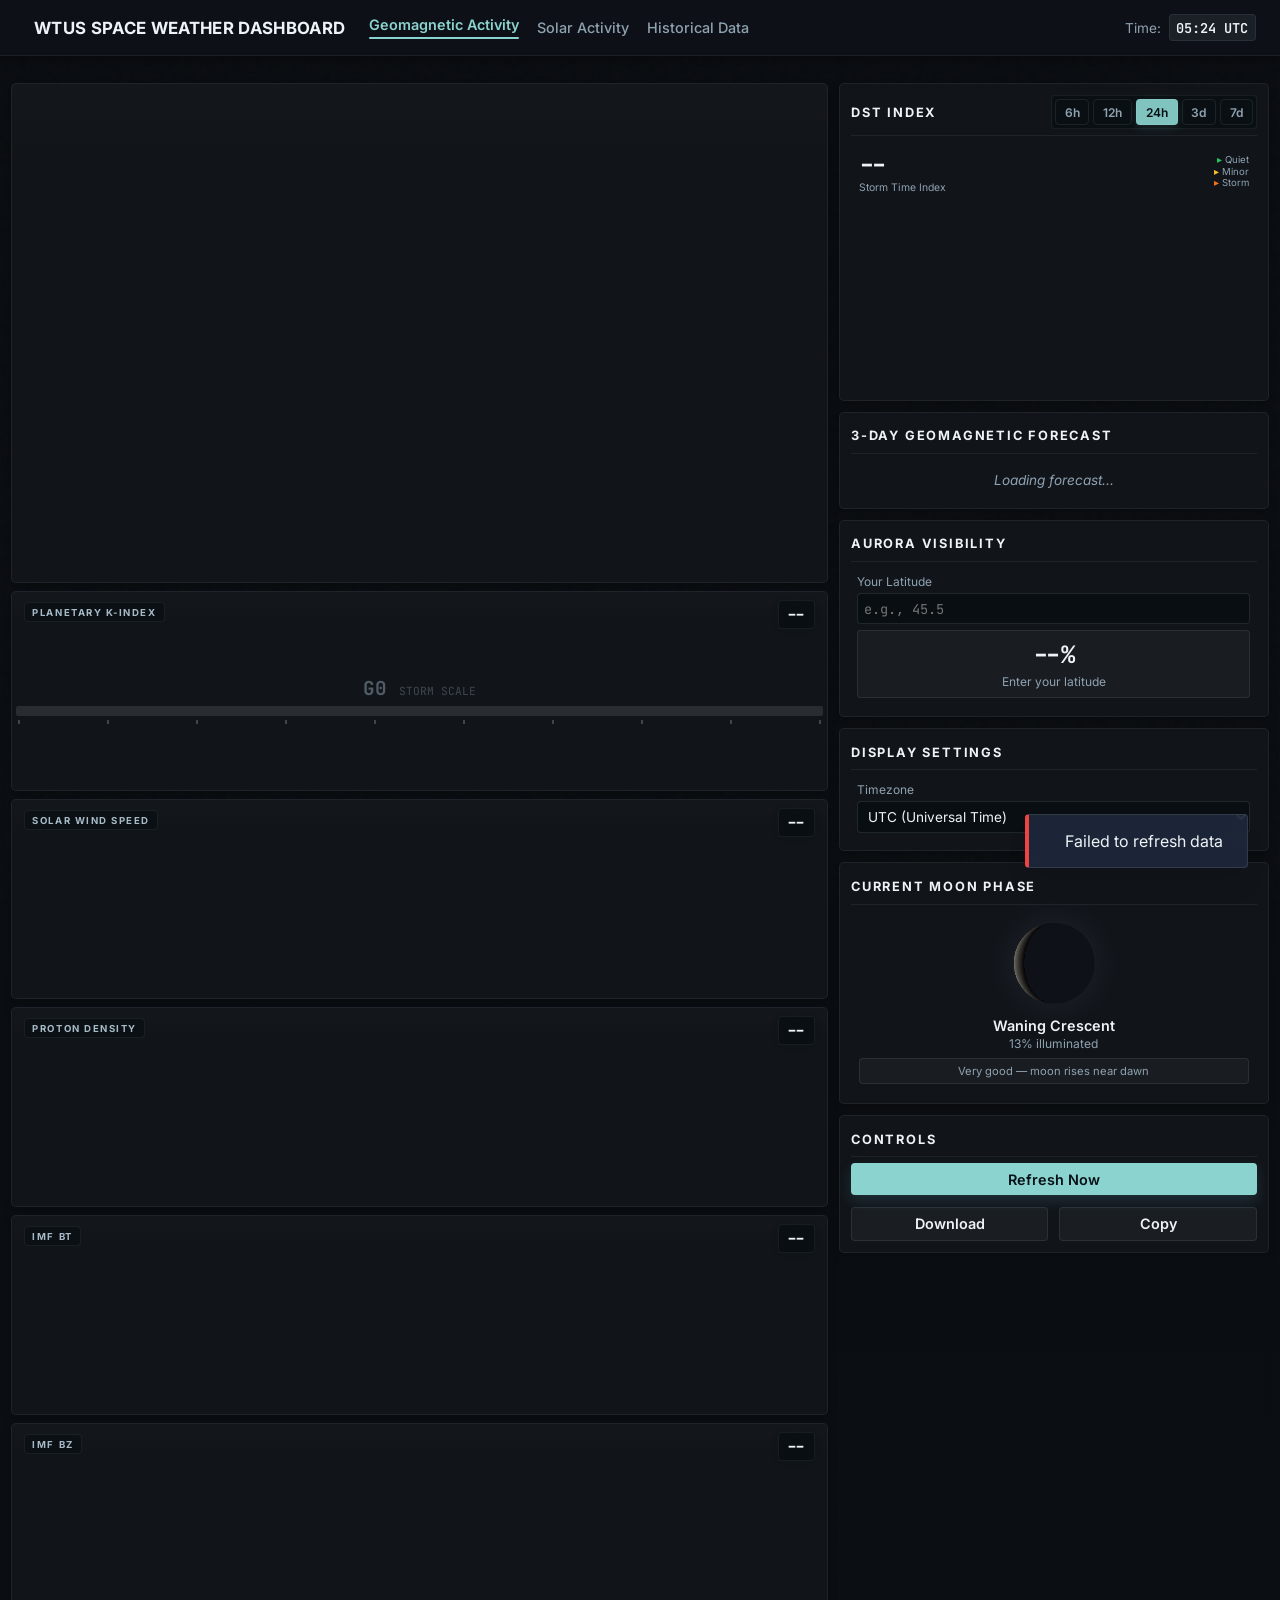
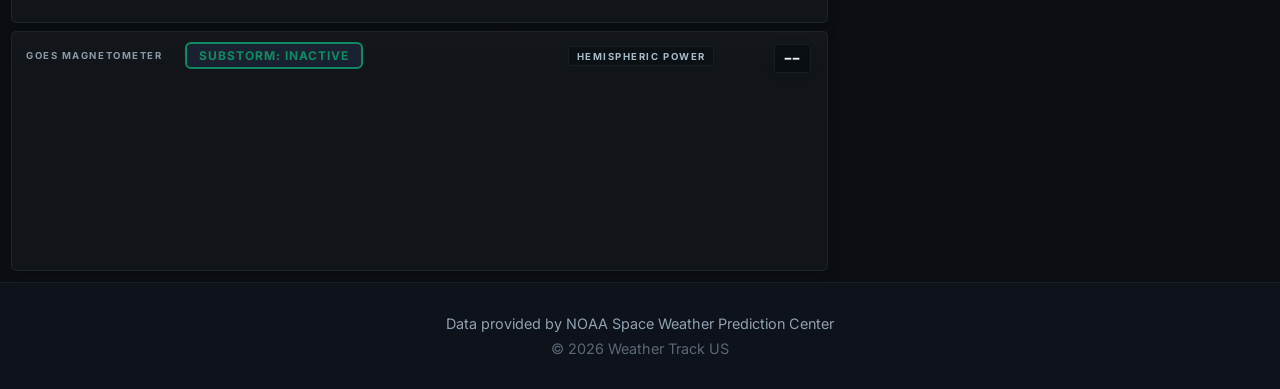
==== templates/index.html @ 3c5a1291 "Final hotfix. Downloadable dashboard images fixed on desktop and mobile." ====
<!DOCTYPE html>
<html lang="en">
<head>
    <meta charset="UTF-8">
    <meta name="viewport" content="width=device-width, initial-scale=1.0, maximum-scale=5.0, user-scalable=yes, viewport-fit=cover">
    <meta name="mobile-web-app-capable" content="yes">
    <meta name="apple-mobile-web-app-capable" content="yes">
    <meta name="apple-mobile-web-app-status-bar-style" content="black-translucent">
    <meta http-equiv="Cache-Control" content="no-cache, no-store, must-revalidate">
    <meta http-equiv="Pragma" content="no-cache">
    <meta http-equiv="Expires" content="0">
    <title>WTUS SpaceWx</title>
    <link rel="icon" href="/static/favicon.ico">
    <link rel="preconnect" href="https://fonts.googleapis.com">
    <link rel="preconnect" href="https://fonts.gstatic.com" crossorigin>
    <link href="https://fonts.googleapis.com/css2?family=Inter:wght@300;400;500;600;700;800;900&family=JetBrains+Mono:wght@400;700&family=Outfit:wght@400;500;600;700;800;900&display=swap" rel="stylesheet">
    <style>
        /* Local Metropolis fallback - requires font files in static/fonts/metropolis/ */
        @font-face {
            font-family: 'Metropolis';
            src: local('Metropolis'),
                 url('/static/fonts/metropolis/Metropolis-Regular.woff2') format('woff2'),
                 url('/static/fonts/metropolis/Metropolis-Regular.woff') format('woff'),
                 url('/static/fonts/metropolis/Metropolis-Regular.ttf') format('truetype');
            font-weight: 400;
            font-style: normal;
            font-display: swap;
        }
        @font-face {
            font-family: 'Metropolis';
            src: local('Metropolis Bold'),
                 url('/static/fonts/metropolis/Metropolis-Bold.woff2') format('woff2'),
                 url('/static/fonts/metropolis/Metropolis-Bold.woff') format('woff'),
                 url('/static/fonts/metropolis/Metropolis-Bold.ttf') format('truetype');
            font-weight: 700;
            font-style: normal;
            font-display: swap;
        }
    </style>
    <!-- ECharts for charting -->
    <script src="https://cdn.jsdelivr.net/npm/echarts@5.5.0/dist/echarts.min.js"></script>
    <script src="https://cdn.jsdelivr.net/npm/html-to-image@1.11.11/dist/html-to-image.min.js"></script>
    <style>
        :root {
            --bg-dark: #0a0a0a;
            --bg-card: #11161b;
            --bg-card-hover: #172028;
            --bg-elevated: #0f1419;
            --text-primary: #edf3f7;
            --text-secondary: #8fa2b1;
            --accent-primary: #8bd3cf;
            --accent-secondary: #5fa6bb;
            --accent-soft: rgba(139, 211, 207, 0.18);
            --success: #22c55e;
            --warning: #f59e0b;
            --danger: #ef4444;
            --border: rgba(180, 215, 228, 0.10);
            --glass-border: 1px solid rgba(180, 215, 228, 0.10);
            --glass-shadow: 0 18px 42px -24px rgba(0, 0, 0, 0.9);
            --font-sans: 'Inter', 'Metropolis', system-ui, -apple-system, sans-serif;
            --font-display: 'Outfit', 'Inter', 'Metropolis', sans-serif;
            --font-mono: 'JetBrains Mono', monospace;
        }

        /* Simple gray background for Geomagnetic page (disable decorative bubbles) */
        body.geomag-simple {
            background-image: none !important;
            background-color: var(--bg-dark) !important;
        }
        body.geomag-simple .bg-noise {
            display: none !important;
            opacity: 0 !important;
        }
        body {
            background-color: var(--bg-dark);
            color: var(--text-primary);
            font-family: var(--font-sans);
            margin: 0;
            padding: 0;
            overflow-x: hidden;
            -webkit-font-smoothing: antialiased;
            -moz-osx-font-smoothing: grayscale;
            -webkit-tap-highlight-color: transparent;
            touch-action: pan-x pan-y;
        }

        /* Safe area insets for notched devices */
        @supports (padding: env(safe-area-inset-bottom)) {
            body {
                padding-left: env(safe-area-inset-left);
                padding-right: env(safe-area-inset-right);
            }
            .navbar {
                padding-top: max(0.875rem, env(safe-area-inset-top));
            }
            footer {
                padding-bottom: max(2rem, env(safe-area-inset-bottom));
            }
        }

        /* New Dashboard Grid */
        .dashboard-grid {
            display: grid;
            grid-template-columns: minmax(0, 1.75fr) minmax(360px, 1.08fr);
            grid-template-rows: minmax(60px, 0.4fr) minmax(90px, 0.8fr) minmax(90px, 0.8fr) minmax(90px, 0.8fr) minmax(90px, 0.8fr) auto;
            gap: 0.5rem;
            width: 100%;
            max-width: none;
            margin: 0;
            padding: 0;
            min-height: calc(100vh - 60px);
        }
        
        .chart-panel {
            background: #11151a;
            border: 1px solid rgba(180, 215, 228, 0.08);
            border-radius: 5px;
            padding: 0.25rem;
            min-height: 100px;
            height: 100%;
            position: relative;
            overflow: hidden;
            transition: background 0.2s ease, border-color 0.2s;
            display: flex;
            flex-direction: column;
            box-shadow: 0 2px 8px rgba(0, 0, 0, 0.2);
        }
        
        .chart-panel:hover {
            background: #141a20;
            border-color: rgba(180, 215, 228, 0.12);
        }
        
        .map-panel {
            grid-row: 1 / span 5;
            background: #11151a;
            border: 1px solid rgba(180, 215, 228, 0.08);
            border-radius: 5px;
            padding: 0.55rem;
            display: flex;
            flex-direction: column;
            align-items: center;
            justify-content: flex-start;
            min-height: 400px;
            position: relative;
            box-shadow: 0 2px 10px rgba(0, 0, 0, 0.28);
        }

        .aurora-map-shell {
            width: 100%;
            height: 100%;
            display: flex;
            flex-direction: column;
            gap: 0.45rem;
        }

        .aurora-map-frame {
            flex: 1;
            min-height: 0;
            display: flex;
            align-items: center;
            justify-content: center;
            overflow: hidden;
        }
        
        .map-image {
            width: 100%;
            height: 100%;
            max-height: 100%;
            object-fit: contain;
            border-radius: 3px;
            background: none;
        }

        .chart-container {
            width: 100%;
            height: calc(100% - 28px);
            min-height: 70px;
            position: absolute;
            bottom: 0;
            left: 0;
            right: 0;
        }

        .chart-title {
            position: absolute;
            top: 5px;
            left: 10px;
            font-size: 0.65rem;
            font-weight: 500;
            letter-spacing: 0.05em;
            color: var(--text-secondary);
            z-index: 10;
            pointer-events: none;
            text-transform: uppercase;
            opacity: 0.6;
        }

        .mag-chart-wrapper > .chart-title {
            background: none;
            border: 0;
            padding: 0;
            top: 6px;
            left: 10px;
            right: 10px;
            width: auto;
            display: flex;
            align-items: center;
            gap: 0.5rem;
            opacity: 0.8;
        }

        .substorm-badge {
            display: inline;
            margin-left: 0.35rem;
            padding: 0;
            background: none;
            border: 0;
            border-radius: 0;
            font-size: 0.58rem;
            font-weight: 700;
            letter-spacing: 0.08em;
            text-transform: uppercase;
            white-space: nowrap;
            opacity: 0.9;
        }
        
        .chart-value {
            position: absolute;
            top: 3px;
            right: 10px;
            font-size: 1.1rem;
            font-weight: 700;
            color: var(--text-primary);
            z-index: 10;
            pointer-events: none;
            text-shadow: 0 0 20px rgba(0,0,0,0.5);
            font-family: 'JetBrains Mono', monospace;
            background: rgba(15, 23, 42, 0.4);
            padding: 0.1rem 0.4rem;
            border-radius: 4px;
            backdrop-filter: blur(4px);
        }

        @media (max-width: 1400px) {
            .dashboard-grid {
                grid-template-columns: 1fr;
                grid-template-rows: auto;
            }
            .map-panel {
                grid-row: auto;
                min-height: 500px;
                max-height: 600px;
            }
            .chart-panel {
                min-height: 200px;
            }
            .chart-container {
                min-height: 160px;
            }
        }
        
        @media (max-width: 1024px) {
            .dashboard-grid {
                gap: 0.75rem;
            }
            .map-panel {
                min-height: 400px;
                max-height: 500px;
            }
            .chart-panel {
                min-height: 180px;
            }
            .chart-container {
                min-height: 140px;
            }
        }

        * {
            margin: 0;
            padding: 0;
            box-sizing: border-box;
        }

        body {
            font-family: 'Metropolis', 'Inter', sans-serif;
            background-color: var(--bg-dark);
            background-image: linear-gradient(180deg, #0a0d11 0%, #0b0f13 100%);
            color: var(--text-primary);
            min-height: 100vh;
            display: flex;
            flex-direction: column;
            overflow-x: hidden;
            position: relative;
        }

        /* Noise Texture */
        .bg-noise {
            position: fixed;
            top: 0;
            left: 0;
            width: 100%;
            height: 100%;
            pointer-events: none;
            z-index: 0;
            opacity: 0.018;
            background-image: url("data:image/svg+xml,%3Csvg viewBox='0 0 200 200' xmlns='http://www.w3.org/2000/svg'%3E%3Cfilter id='noiseFilter'%3E%3CfeTurbulence type='fractalNoise' baseFrequency='0.65' numOctaves='3' stitchTiles='stitch'/%3E%3C/filter%3E%3Crect width='100%25' height='100%25' filter='url(%23noiseFilter)'/%3E%3C/svg%3E");
        }

        /* Tooltips */
        .tooltip-container {
            position: relative;
            display: inline-flex;
            align-items: center;
            cursor: help;
            margin-left: 4px;
        }

        .info-icon {
            width: 14px;
            height: 14px;
            border-radius: 50%;
            border: 1px solid var(--text-secondary);
            color: var(--text-secondary);
            font-size: 10px;
            display: flex;
            align-items: center;
            justify-content: center;
            transition: all 0.2s;
        }

        .tooltip-container:hover .info-icon {
            color: var(--accent-primary);
            border-color: var(--accent-primary);
            background: rgba(56, 189, 248, 0.1);
        }

        .tooltip-content {
            position: absolute;
            bottom: 100%;
            left: 50%;
            transform: translateX(-50%) translateY(10px);
            background: rgba(15, 23, 42, 0.95);
            border: 1px solid rgba(255, 255, 255, 0.1);
            padding: 0.75rem;
            border-radius: 0.5rem;
            width: 200px;
            font-size: 0.75rem;
            color: var(--text-primary);
            text-transform: none;
            letter-spacing: normal;
            opacity: 0;
            visibility: hidden;
            transition: all 0.2s cubic-bezier(0.68, -0.55, 0.265, 1.55);
            z-index: 100;
            box-shadow: 0 10px 15px -3px rgba(0, 0, 0, 0.3);
            pointer-events: none;
            text-align: center;
            line-height: 1.4;
        }

        .tooltip-container:hover .tooltip-content {
            opacity: 1;
            visibility: visible;
            transform: translateX(-50%) translateY(-8px);
        }

        .tooltip-content::after {
            content: '';
            position: absolute;
            top: 100%;
            left: 50%;
            margin-left: -5px;
            border-width: 5px;
            border-style: solid;
            border-color: rgba(15, 23, 42, 0.95) transparent transparent transparent;
        }

        /* Navbar */
        .navbar {
            display: flex;
            justify-content: space-between;
            align-items: center;
            padding: 0.7rem 1.5rem;
            background: #0d1117;
            border-bottom: 1px solid rgba(180, 215, 228, 0.08);
            position: sticky;
            top: 0;
            z-index: 1000;
            min-height: 56px;
            box-shadow: 0 4px 12px rgba(0, 0, 0, 0.3);
        }

        .brand {
            display: flex;
            align-items: center;
            gap: 0.625rem;
            font-weight: 700;
            font-size: 1.05rem;
            color: var(--text-primary);
            letter-spacing: 0.02em;
            text-decoration: none;
            font-family: 'Metropolis', 'Inter', sans-serif;
            text-transform: uppercase;
        }

        .brand span {
            font-size: 1.25rem;
        }

        .nav-links {
            display: flex;
            gap: 1.1rem;
            margin-left: 1.5rem;
            margin-right: auto;
            align-items: center;
        }

        .nav-link {
            color: var(--text-secondary);
            text-decoration: none;
            font-size: 0.9rem;
            font-weight: 500;
            transition: color 0.2s;
        }

        .nav-link:hover {
            color: var(--accent-primary);
        }

        .nav-link.active {
            color: var(--accent-primary);
            font-weight: 600;
        }

        .nav-link.active::after {
            content: '';
            display: block;
            height: 2px;
            margin-top: 0.3rem;
            border-radius: 999px;
            background: var(--accent-primary);
        }

        .nav-stats {
            display: flex;
            gap: 1.5rem;
            align-items: center;
        }

        .stat-item {
            display: flex;
            align-items: center;
            gap: 0.5rem;
            font-size: 0.85rem;
            color: var(--text-secondary);
        }

        .stat-value {
            color: var(--text-primary);
            font-family: var(--font-mono);
            font-weight: 600;
            padding: 0.2rem 0.42rem;
            border-radius: 4px;
            background: rgba(143, 162, 177, 0.10);
            border: 1px solid rgba(143, 162, 177, 0.12);
        }

        /* Main Layout */
        .main-container {
            flex: 1;
            display: grid;
            grid-template-columns: minmax(0, 1fr) 430px;
            gap: 0.7rem;
            padding: 0.7rem;
            max-width: none;
            margin: 0;
            width: 100%;
            animation: fadeIn 0.6s ease-out;
        }

        .page-hero {
            grid-column: 1 / -1;
            display: grid;
            grid-template-columns: minmax(0, 1.6fr) minmax(260px, 0.9fr);
            gap: 0.8rem;
            padding: 0.95rem 1.05rem;
            border-radius: 5px;
            border: 1px solid rgba(180, 215, 228, 0.08);
            background: #11151a;
            box-shadow: 0 2px 10px rgba(0, 0, 0, 0.28);
            overflow: hidden;
            position: relative;
        }

        .page-hero::before {
            content: '';
            position: absolute;
            inset: 0;
            background: linear-gradient(180deg, rgba(255, 255, 255, 0.012) 0%, transparent 72%);
            pointer-events: none;
        }

        .page-hero-copy,
        .page-hero-aside {
            position: relative;
            z-index: 1;
        }

        .page-hero-copy {
            display: flex;
            flex-direction: column;
            gap: 0.6rem;
        }

        .page-kicker {
            font-size: 0.72rem;
            font-weight: 700;
            letter-spacing: 0.18em;
            text-transform: uppercase;
            color: var(--accent-primary);
        }

        .page-hero-title {
            font-family: var(--font-display);
            font-size: clamp(1.6rem, 2.5vw, 2.4rem);
            line-height: 1.02;
            letter-spacing: -0.03em;
            max-width: 14ch;
        }

        .page-hero-text {
            max-width: 62ch;
            color: #b2c0ca;
            font-size: 0.95rem;
            line-height: 1.6;
        }

        .page-hero-pills {
            display: flex;
            flex-wrap: wrap;
            gap: 0.4rem;
        }

        .page-hero-pill {
            display: inline-flex;
            align-items: center;
            gap: 0.4rem;
            padding: 0.32rem 0.55rem;
            border-radius: 4px;
            border: 1px solid rgba(180, 215, 228, 0.12);
            background: #171c22;
            color: #dce6ec;
            font-size: 0.78rem;
            letter-spacing: 0.02em;
        }

        .page-hero-aside {
            display: grid;
            gap: 0.55rem;
            align-content: stretch;
        }

        .hero-mini-card {
            display: flex;
            flex-direction: column;
            gap: 0.35rem;
            padding: 0.7rem 0.8rem;
            border-radius: 5px;
            background: #171c22;
            border: 1px solid rgba(180, 215, 228, 0.05);
            box-shadow: inset 0 1px 0 rgba(255, 255, 255, 0.015);
        }

        .hero-mini-label {
            font-size: 0.68rem;
            font-weight: 700;
            color: var(--accent-primary);
            letter-spacing: 0.16em;
            text-transform: uppercase;
        }

        .hero-mini-card strong {
            font-size: 0.98rem;
            font-weight: 700;
            color: var(--text-primary);
        }

        .hero-mini-card span:last-child {
            color: var(--text-secondary);
            font-size: 0.82rem;
            line-height: 1.5;
        }

        @keyframes fadeIn {
            from { opacity: 0; transform: translateY(10px); }
            to { opacity: 1; transform: translateY(0); }
        }

        @media (max-width: 1200px) {
            .main-container {
                grid-template-columns: 1fr;
            }

            .page-hero {
                grid-template-columns: 1fr;
            }

            .page-hero-title {
                max-width: 100%;
            }

            .sidebar {
                min-width: 0;
            }
        }

        @media (max-width: 768px) {
            .main-container {
                gap: 0.85rem;
                padding: 0.85rem;
            }

            .page-hero {
                padding: 1rem;
                border-radius: 12px;
            }

            .page-hero-pills {
                gap: 0.45rem;
            }

            .page-hero-pill {
                font-size: 0.72rem;
            }

            .hero-mini-card {
                padding: 0.8rem 0.9rem;
            }

            .card,
            .chart-panel,
            .map-panel {
                border-radius: 12px;
            }

            .chart-title {
                font-size: 0.56rem;
                max-width: calc(100% - 120px);
            }

            .chart-value {
                font-size: 0.9rem;
            }
        }

        /* Dashboard Image Area */
        .dashboard-view {
            background: #11151a;
            border-radius: 8px;
            border: 1px solid rgba(180, 215, 228, 0.08);
            overflow: hidden;
            position: relative;
            min-height: 600px;
            display: flex;
            align-items: center;
            justify-content: center;
            box-shadow: 0 4px 15px rgba(0, 0, 0, 0.4);
            transition: transform 0.3s ease, box-shadow 0.3s ease;
        }
        
        .dashboard-view:hover {
            box-shadow: 0 8px 25px rgba(0, 0, 0, 0.5);
        }

        .dashboard-image {
            width: 100%;
            height: auto;
            display: block;
            opacity: 0;
            transition: opacity 0.5s ease;
        }

        .dashboard-image.loaded {
            opacity: 1;
        }

        .loading-overlay {
            position: absolute;
            inset: 0;
            background: rgba(15, 23, 42, 0.9);
            backdrop-filter: blur(4px);
            display: flex;
            flex-direction: column;
            align-items: center;
            justify-content: center;
            gap: 1rem;
            z-index: 10;
            opacity: 0;
            pointer-events: none;
            transition: opacity 0.3s ease;
        }

        .loading-overlay.active {
            opacity: 1;
            pointer-events: all;
        }

        /* Sidebar */
        .sidebar {
            display: flex;
            flex-direction: column;
            gap: 0.7rem;
            min-width: 430px;
        }

        .card {
            background: #11151a;
            border: 1px solid rgba(180, 215, 228, 0.08);
            border-radius: 5px;
            padding: 0.7rem;
            box-shadow: 0 2px 10px rgba(0, 0, 0, 0.28);
            transition: none;
            position: relative;
            overflow: hidden;
        }

        .card::before {
            content: none;
        }
        
        .card:hover {
            transform: none;
            background: #11151a;
            border-color: rgba(180, 215, 228, 0.08);
            box-shadow: 0 2px 10px rgba(0, 0, 0, 0.28);
        }

        .card-header {
            display: flex;
            justify-content: space-between;
            align-items: center;
            margin-bottom: 0.35rem;
            padding-bottom: 0.35rem;
            border-bottom: 1px solid rgba(180, 215, 228, 0.08);
            min-height: 30px;
            flex-wrap: wrap;
            gap: 0.35rem;
        }


        .card-title {
            font-size: 0.8rem;
            font-weight: 700;
            color: var(--text-primary);
            display: flex;
            align-items: center;
            gap: 0.5rem;
            text-transform: uppercase;
            letter-spacing: 0.14em;
        }

        /* Live Data Grid */
        .data-grid {
            display: grid;
            grid-template-columns: repeat(2, 1fr);
            gap: 0.7rem;
        }

        .data-item {
            background: #171c22;
            padding: 0.6rem;
            border-radius: 4px;
            display: flex;
            flex-direction: column;
            gap: 0.35rem;
            border: 1px solid rgba(180, 215, 228, 0.05);
            transition: border-color 0.2s, background 0.2s;
        }
        
        .data-item:hover {
            border-color: rgba(180, 215, 228, 0.12);
            background: #1a2027;
        }

        .data-header {
            display: flex;
            align-items: center;
            gap: 0.5rem;
            color: var(--text-secondary);
            font-size: 0.75rem;
            text-transform: uppercase;
            letter-spacing: 0.05em;
        }

        .data-icon {
            width: 16px;
            height: 16px;
            opacity: 0.7;
        }

        .data-value {
            font-family: 'JetBrains Mono', monospace;
            font-size: 1.5rem;
            font-weight: 700;
            color: var(--text-primary);
            line-height: 1;
        }
        
        .data-unit {
            font-size: 0.8rem;
            font-weight: 400;
            color: var(--text-secondary);
            margin-left: 2px;
        }

        .status-badge {
            grid-column: span 2;
            padding: 0.6rem;
            border-radius: 4px;
            text-align: center;
            font-weight: 600;
            font-size: 1rem;
            background: rgba(56, 189, 248, 0.1);
            color: var(--accent-primary);
            border: 1px solid rgba(56, 189, 248, 0.2);
            display: flex;
            align-items: center;
            justify-content: center;
            gap: 0.5rem;
            box-shadow: none;
            transition: background-color 0.2s ease, border-color 0.2s ease, color 0.2s ease;
        }

        .status-badge.pulse-active {
            animation: none;
        }

        @keyframes badge-pulse {
            0% { box-shadow: 0 0 0 0 rgba(74, 222, 128, 0.4); }
            70% { box-shadow: 0 0 0 10px rgba(74, 222, 128, 0); }
            100% { box-shadow: 0 0 0 0 rgba(74, 222, 128, 0); }
        }

        .status-badge.pulse-warning {
            animation: none;
        }

        @keyframes badge-pulse-warning {
            0% { box-shadow: 0 0 0 0 rgba(251, 191, 36, 0.4); }
            70% { box-shadow: 0 0 0 10px rgba(251, 191, 36, 0); }
            100% { box-shadow: 0 0 0 0 rgba(251, 191, 36, 0); }
        }

        .kp-label {
            display: flex;
            justify-content: space-between;
            font-size: 0.8rem;
            color: var(--text-secondary);
            margin-bottom: 0.5rem;
        }

        .kp-track {
            height: 8px;
            background: rgba(255, 255, 255, 0.1);
            border-radius: 4px;
            overflow: hidden;
            position: relative;
        }

        .kp-fill {
            height: 100%;
            width: 0%;
            background: linear-gradient(90deg, #55c78a, #d6b45f, #dc8277);
            border-radius: 4px;
            transition: width 1s cubic-bezier(0.4, 0, 0.2, 1);
        }
        
        .kp-ticks {
            display: flex;
            justify-content: space-between;
            margin-top: 4px;
            padding: 0 2px;
        }
        
        .kp-tick {
            width: 2px;
            height: 4px;
            background: rgba(255, 255, 255, 0.2);
        }

        /* Controls */
        .control-grid {
            display: grid;
            grid-template-columns: 1fr 1fr;
            gap: 0.7rem;
        }

        /* Time Range Selector for Dst Chart */
        .time-range-selector {
            display: flex;
            gap: 0.25rem;
            background: rgba(7, 11, 15, 0.55);
            padding: 0.18rem;
            border-radius: 4px;
            flex-wrap: wrap;
            border: 1px solid rgba(180, 215, 228, 0.08);
        }

        .time-btn {
            background: transparent;
            border: 1px solid var(--border);
            color: var(--text-secondary);
            padding: 0.28rem 0.55rem;
            font-size: 0.75rem;
            font-weight: 600;
            border-radius: 4px;
            cursor: pointer;
            transition: all 0.2s;
            font-family: var(--font-sans);
        }

        .time-btn:hover {
            background: var(--bg-card-hover);
            color: var(--text-primary);
            border-color: var(--text-secondary);
        }

        .time-btn.active {
            background: rgba(139, 211, 207, 0.92);
            color: #041016;
            border-color: rgba(139, 211, 207, 0.5);
            box-shadow: 0 3px 10px rgba(139, 211, 207, 0.12);
        }

        .btn {
            padding: 0.48rem 0.8rem;
            border-radius: 4px;
            border: none;
            font-weight: 600;
            font-family: inherit;
            cursor: pointer;
            transition: all 0.2s ease;
            display: flex;
            align-items: center;
            justify-content: center;
            gap: 0.5rem;
            font-size: 0.9rem;
            text-decoration: none;
            position: relative;
            overflow: hidden;
        }
        
        .btn::after {
            content: '';
            position: absolute;
            top: 0;
            left: 0;
            width: 100%;
            height: 100%;
            background: linear-gradient(rgba(255, 255, 255, 0.04), transparent);
            opacity: 0;
            transition: opacity 0.2s;
        }
        
        .btn:hover::after {
            opacity: 1;
        }

        .btn-primary {
            background: #8bd3cf;
            color: #071118;
            box-shadow: 0 6px 14px rgba(103, 186, 208, 0.16);
        }

        .btn-primary:hover {
            transform: translateY(-1px);
            box-shadow: 0 8px 18px rgba(103, 186, 208, 0.2);
        }

        .btn-secondary {
            background: rgba(255, 255, 255, 0.04);
            color: var(--text-primary);
            border: 1px solid rgba(180, 215, 228, 0.10);
        }

        .btn-secondary:hover {
            background: rgba(255, 255, 255, 0.08);
            border-color: rgba(180, 215, 228, 0.18);
        }

        .map-panel,
        .chart-panel {
            background: #11151a;
            border-radius: 5px;
            border: 1px solid rgba(180, 215, 228, 0.08);
            box-shadow: 0 2px 10px rgba(0, 0, 0, 0.28);
            transition: none;
        }

        .map-panel::before,
        .chart-panel::before {
            content: '';
            position: absolute;
            inset: 0;
            pointer-events: none;
            background: linear-gradient(180deg, rgba(255, 255, 255, 0.01), transparent 16%);
        }

        .chart-panel:hover,
        .map-panel:hover {
            transform: none;
            border-color: rgba(180, 215, 228, 0.10);
            box-shadow: 0 2px 10px rgba(0, 0, 0, 0.28);
        }

        .chart-title {
            top: 10px;
            left: 12px;
            font-size: 0.6rem;
            font-weight: 700;
            letter-spacing: 0.16em;
            color: #a7bac7;
            opacity: 1;
            padding: 0.22rem 0.45rem;
            border-radius: 4px;
            background: rgba(8, 13, 17, 0.56);
            border: 1px solid rgba(180, 215, 228, 0.08);
        }

        .chart-value {
            top: 8px;
            right: 12px;
            font-size: 1rem;
            background: rgba(8, 13, 17, 0.62);
            border: 1px solid rgba(180, 215, 228, 0.08);
            padding: 0.18rem 0.45rem;
            border-radius: 4px;
        }

        .card-dst::before {
            background: rgba(96, 165, 250, 0.45);
        }

        .card-forecast::before {
            background: rgba(139, 211, 207, 0.45);
        }

        .card-visibility::before {
            background: rgba(74, 222, 128, 0.4);
        }

        .card-settings::before {
            background: rgba(148, 163, 184, 0.42);
        }

        .card-moon::before {
            background: rgba(203, 213, 225, 0.4);
        }

        .card-actions::before {
            background: rgba(95, 166, 187, 0.45);
        }

        .card-visibility input,
        .card-settings select {
            background: rgba(8, 13, 17, 0.72) !important;
            border: 1px solid rgba(180, 215, 228, 0.12) !important;
            border-radius: 4px !important;
            transition: border-color 0.2s ease, box-shadow 0.2s ease;
        }

        .card-visibility input:focus,
        .card-settings select:focus {
            outline: none;
            border-color: rgba(139, 211, 207, 0.6) !important;
            box-shadow: 0 0 0 3px rgba(139, 211, 207, 0.12);
        }

        .card-visibility #aurora-prob-display,
        .card-moon #moon-visibility-impact {
            background: rgba(255, 255, 255, 0.035) !important;
            border: 1px solid rgba(180, 215, 228, 0.10) !important;
            border-radius: 4px !important;
        }

        .card-moon canvas {
            filter: drop-shadow(0 0 18px rgba(205, 223, 255, 0.08));
        }

        .btn-full {
            grid-column: span 2;
        }

        /* Active Regions Table Styles */
        .regions-table {
            width: 100%;
            border-collapse: collapse;
            font-family: var(--font-mono);
            font-size: 0.75rem;
        }

        .regions-table th {
            text-align: left;
            padding: 0.5rem;
            color: var(--text-secondary);
            font-weight: 600;
            font-size: 0.65rem;
            text-transform: uppercase;
            border-bottom: 1px solid var(--border);
        }

        .regions-table td {
            padding: 0.5rem;
            border-bottom: 1px solid rgba(255, 255, 255, 0.03);
        }

        .regions-table tr:last-child td {
            border-bottom: none;
        }

        .regions-table tbody tr:hover {
            background-color: var(--bg-card-hover);
        }

        .region-number {
            font-weight: 700;
            color: var(--text-primary);
        }

        .region-mag-type {
            display: inline-block;
            padding: 0.15rem 0.35rem;
            border-radius: 2px;
            background: rgba(255, 255, 255, 0.05);
            font-size: 0.7rem;
            font-weight: 600;
        }
        
        .mag-alpha { color: #60a5fa; }
        .mag-beta { color: #34d399; }
        .mag-gamma { color: #fcd34d; }
        .mag-delta { color: #ef4444; }
        .mag-bgd { color: #ef4444; }

        .region-flare-badge {
            display: inline-block;
            padding: 0.1rem 0.25rem;
            border-radius: 2px;
            font-size: 0.65rem;
            font-weight: 700;
            margin-left: 0.25rem;
        }
        .flare-x { background-color: #ef4444; color: white; }
        .flare-m { background-color: #f59e0b; color: black; }
        .flare-c { background-color: #fbbf24; color: black; }

        .region-area {
            font-family: var(--font-mono);
            font-size: 0.7rem;
            font-weight: 600;
        }
        .area-huge { color: #ec4899; }
        .area-large { color: #dc2626; }
        .area-medium { color: #f97316; }
        .area-small { color: #fbbf24; }
        .area-tiny { color: #22c55e; }

        /* GIF Generator */
        .form-group {
            margin-bottom: 1.25rem;
        }

        .form-label {
            display: block;
            font-size: 0.85rem;
            font-weight: 500;
            color: var(--text-secondary);
            margin-bottom: 0.5rem;
        }

        .form-input {
            width: 100%;
            background: rgba(0, 0, 0, 0.3);
            border: 1px solid rgba(255, 255, 255, 0.1);
            border-radius: 4px;
            padding: 0.875rem;
            color: var(--text-primary);
            font-family: inherit;
            transition: all 0.2s;
        }

        .form-input:focus {
            outline: none;
            border-color: var(--accent-primary);
            background: rgba(0, 0, 0, 0.5);
            box-shadow: 0 0 0 3px rgba(56, 189, 248, 0.1);
        }

        .progress-container {
            margin-top: 1rem;
            background: rgba(0, 0, 0, 0.3);
            border-radius: 999px;
            height: 6px;
            overflow: hidden;
            display: none;
        }

        .progress-bar {
            height: 100%;
            background: linear-gradient(90deg, var(--accent-primary), var(--accent-secondary));
            width: 0%;
            transition: width 0.3s ease;
            box-shadow: 0 0 10px rgba(56, 189, 248, 0.5);
        }

        /* Footer */
        footer {
            border-top: 1px solid rgba(255, 255, 255, 0.05);
            padding: 2rem;
            text-align: center;
            color: var(--text-secondary);
            font-size: 0.9rem;
            margin-top: auto;
            background: rgba(15, 23, 42, 0.4);
        }

        /* Utilities */
        .spinner {
            width: 24px;
            height: 24px;
            border: 3px solid rgba(255, 255, 255, 0.1);
            border-radius: 50%;
            border-top-color: var(--accent-primary);
            animation: spin 1s linear infinite;
        }

        @keyframes spin {
            to { transform: rotate(360deg); }
        }

        .toast {
            position: fixed;
            bottom: 2rem;
            right: 2rem;
            background: rgba(30, 41, 59, 0.9);
            backdrop-filter: blur(12px);
            border: 1px solid rgba(255, 255, 255, 0.1);
            padding: 1rem 1.5rem;
            border-radius: 4px;
            box-shadow: 0 20px 25px -5px rgba(0, 0, 0, 0.1), 0 10px 10px -5px rgba(0, 0, 0, 0.04);
            display: flex;
            align-items: center;
            gap: 0.75rem;
            transform: translateY(100px);
            opacity: 0;
            transition: all 0.4s cubic-bezier(0.175, 0.885, 0.32, 1.275);
            z-index: 50;
        }

        .toast.show {
            transform: translateY(0);
            opacity: 1;
        }

        .toast-success { border-left: 4px solid var(--success); }
        .toast-error { border-left: 4px solid var(--danger); }

        /* Geomagnetic Forecast Styles */
        .forecast-grid {
            display: grid;
            grid-template-columns: repeat(3, 1fr);
            gap: 0.6rem;
            margin-top: 0.35rem;
        }

        .forecast-panel {
            padding: 0.35rem 0.1rem 0.15rem;
        }

        .forecast-day {
            display: flex;
            flex-direction: column;
            align-items: stretch;
            gap: 0;
            border-radius: 7px;
            overflow: hidden;
            border: 1px solid rgba(180, 215, 228, 0.08);
            background: rgba(17, 21, 26, 0.96);
            box-shadow: inset 0 1px 0 rgba(255, 255, 255, 0.015);
        }

        .forecast-day-header {
            padding: 0.48rem 0.55rem 0.38rem;
            text-align: center;
            background: rgba(255, 255, 255, 0.015);
            border-bottom: 1px solid rgba(180, 215, 228, 0.06);
        }

        .forecast-date {
            font-size: 0.69rem;
            color: #9db0be;
            font-weight: 700;
            text-transform: uppercase;
            letter-spacing: 0.08em;
            line-height: 1;
        }

        .forecast-date-sub {
            font-size: 0.62rem;
            color: var(--text-secondary);
            opacity: 0.78;
            margin-top: 0.16rem;
        }

        .forecast-body {
            display: flex;
            flex-direction: column;
            align-items: center;
            justify-content: center;
            padding: 0.72rem 0.5rem 0.78rem;
            gap: 0.42rem;
        }

        .forecast-badge {
            display: inline-flex;
            align-items: center;
            justify-content: center;
            padding: 0.22rem 0.72rem;
            border-radius: 4px;
            font-weight: 800;
            font-size: 0.78rem;
            letter-spacing: 0.05em;
            min-width: 50px;
            border: 1px solid transparent;
            box-shadow: none;
        }

        .forecast-badge.g0 { background: rgba(34, 197, 94, 0.14); border-color: rgba(34, 197, 94, 0.22); color: #4ade80; }
        .forecast-badge.g1 { background: rgba(234, 179, 8, 0.14); border-color: rgba(234, 179, 8, 0.22); color: #facc15; }
        .forecast-badge.g2 { background: rgba(249, 115, 22, 0.14); border-color: rgba(249, 115, 22, 0.22); color: #fb923c; }
        .forecast-badge.g3 { background: rgba(239, 68, 68, 0.14); border-color: rgba(239, 68, 68, 0.22); color: #f87171; }
        .forecast-badge.g4 { background: rgba(220, 38, 38, 0.14); border-color: rgba(220, 38, 38, 0.22); color: #ef4444; }
        .forecast-badge.g5 { background: rgba(153, 27, 27, 0.18); border-color: rgba(153, 27, 27, 0.24); color: #f87171; }

        .forecast-kp {
            font-size: 0.72rem;
            color: #b7c7d1;
            font-family: var(--font-mono);
            letter-spacing: 0.02em;
            padding-top: 0.2rem;
            border-top: 1px solid rgba(180, 215, 228, 0.06);
            width: 100%;
            text-align: center;
        }

        .forecast-severity {
            font-size: 0.64rem;
            color: #8fa2b1;
            opacity: 0.9;
            text-transform: uppercase;
            letter-spacing: 0.06em;
        }

        .forecast-scale {
            display: flex;
            justify-content: center;
            gap: 0.35rem;
            margin-top: 0.65rem;
            padding-top: 0.55rem;
            border-top: 1px solid rgba(180, 215, 228, 0.06);
            flex-wrap: wrap;
        }

        .forecast-scale-item {
            display: inline-flex;
            align-items: center;
            gap: 0.25rem;
            font-size: 0.56rem;
            color: #93a5b3;
            letter-spacing: 0.04em;
        }

        .forecast-scale-dot {
            width: 7px;
            height: 7px;
            border-radius: 2px;
            box-shadow: inset 0 -1px 0 rgba(0, 0, 0, 0.2);
        }

        /* Pulse Dot Animation */
        @keyframes pulse-dot {
            0% { opacity: 1; transform: scale(1); }
            50% { opacity: 0.5; transform: scale(1.2); }
            100% { opacity: 1; transform: scale(1); }
        }

        @keyframes pulse {
            0% { opacity: 1; }
            50% { opacity: 0.85; }
            100% { opacity: 1; }
        }

        /* Mobile Menu Toggle - hidden on desktop */
        .mobile-menu-toggle {
            display: none !important;
            background: transparent;
            border: none;
            color: var(--text-primary);
            font-size: 1.5rem;
            cursor: pointer;
            padding: 0.25rem;
            z-index: 1001;
        }
        
        /* Responsive adjustments */
        @media (max-width: 768px) {
            .navbar {
                padding: 0.75rem 1rem;
                flex-wrap: wrap;
                position: sticky;
                top: 0;
                z-index: 1000;
                backdrop-filter: blur(10px);
                -webkit-backdrop-filter: blur(10px);
            }
            
            .mobile-menu-toggle {
                display: block;
                padding: 0.5rem;
                min-width: 44px;
                min-height: 44px;
                display: flex;
                align-items: center;
                justify-content: center;
            }
            
            .brand {
                min-width: 0;
                overflow: hidden;
                text-overflow: ellipsis;
                white-space: nowrap;
                font-size: 0.72rem;
                color: #b7c7d1;
                letter-spacing: 0.02em;
            }
            
            .nav-links {
                display: none;
                width: 100%;
                margin-top: 0.65rem;
                padding-top: 0.55rem;
                border-top: 1px solid rgba(180, 215, 228, 0.06);
                background: var(--bg-card);
                padding: 0.75rem;
                border-radius: 0.5rem;
                border: 1px solid var(--border);
                order: 3;
            }
            
            .nav-link {
                display: flex;
                align-items: center;
                width: auto;
                height: auto;
                border-radius: 4px;
                transition: background 0.2s;
            }
            
            .nav-link:active {
                background: rgba(255, 255, 255, 0.1);
            }
            
            .nav-stats {
                gap: 0.75rem;
            }
            
            .stat-item {
                font-size: 0.75rem;
            }
            
            .main-container {
                padding: 0.5rem;
                gap: 0.5rem;
                display: flex;
                flex-direction: column;
            }
            
            .dashboard-grid {
                padding: 0.5rem;
                gap: 0.75rem;
                display: flex;
                flex-direction: column;
                min-height: auto;
            }
            
            .chart-panel {
                border-radius: 6px;
                min-height: 160px;
                height: auto !important;
                padding: 0.5rem;
                position: relative;
            }
            
            .chart-container {
                height: 130px !important;
                min-height: 130px !important;
                max-height: none;
                position: relative !important;
                bottom: auto !important;
                left: auto !important;
                right: auto !important;
                margin-top: 30px;
            }
            
            .sidebar {
                width: 100%;
                max-width: 100%;
                min-width: auto;
            }
            
            .card {
                margin-bottom: 0.75rem;
            }
            
            /* Better touch targets */
            button, .btn, select, input {
                min-height: 44px;
                font-size: 1rem;
                touch-action: manipulation;
            }
            
            select {
                padding: 0.75rem;
                appearance: none;
                background-image: url("data:image/svg+xml,%3Csvg xmlns='http://www.w3.org/2000/svg' width='12' height='12' fill='%238b8b8b' viewBox='0 0 16 16'%3E%3Cpath d='M7.247 11.14L2.451 5.658C1.885 5.013 2.345 4 3.204 4h9.592a1 1 0 0 1 .753 1.659l-4.796 5.48a1 1 0 0 1-1.506 0z'/%3E%3C/svg%3E");
                background-repeat: no-repeat;
                background-position: right 0.75rem center;
                padding-right: 2.5rem;
            }
            
            .map-panel {
                border-radius: 6px;
                min-height: 280px;
                max-height: none;
                height: auto;
                aspect-ratio: 1;
                padding: 0.4rem;
            }

            .chart-title {
                font-size: 0.65rem;
                top: 8px;
                left: 8px;
                max-width: 50%;
            }
            
            .chart-value {
                font-size: 0.95rem;
                top: 6px;
                right: 8px;
                padding: 0.15rem 0.35rem;
            }
            
            /* Fix data grid on mobile */
            .data-grid {
                grid-template-columns: 1fr 1fr;
                gap: 0.5rem;
            }
            
            .data-value {
                font-size: 1.2rem;
            }
            
            /* Forecast grid mobile */
            .forecast-grid {
                grid-template-columns: repeat(3, 1fr);
                gap: 0.4rem;
            }
            
            .forecast-badge {
                font-size: 0.8rem;
                padding: 0.2rem 0.6rem;
            }
            
            /* Time range selector mobile */
            .time-range-selector {
                flex-wrap: wrap;
                justify-content: center;
            }
            
            .time-btn {
                min-height: 36px;
                padding: 0.4rem 0.6rem;
                font-size: 0.75rem;
            }
            
            /* Control grid mobile */
            .control-grid {
                grid-template-columns: 1fr;
                gap: 0.5rem;
            }
            
            .btn-full {
                grid-column: span 1;
            }
            
            /* Toast positioning */
            .toast {
                bottom: 1rem;
                right: 1rem;
                left: 1rem;
                width: auto;
            }
            
            /* Regions table mobile */
            .regions-table {
                font-size: 0.7rem;
            }
            
            .regions-table th {
                font-size: 0.6rem;
                padding: 0.4rem 0.3rem;
            }
            
            .regions-table td {
                padding: 0.4rem 0.3rem;
            }
            
            .region-mag-type {
                font-size: 0.65rem;
                padding: 0.1rem 0.25rem;
            }
            
            .region-flare-badge {
                font-size: 0.6rem;
                padding: 0.05rem 0.2rem;
            }
        }
        
        @media (max-width: 480px) {
            .navbar {
                flex-wrap: wrap;
                padding: 0.5rem 0.5rem;
            }
            
            .brand {
                font-size: 0.85rem;
                flex: 1;
                min-width: 0;
            }
            
            /* Hide BETA badge on small screens */
            .brand > span[style*="BETA"] {
                display: none !important;
            }
            
            .nav-links {
                order: 3;
                width: 100%;
                margin: 0.5rem 0 0 0;
                gap: 0.5rem;
            }
            
            .nav-stats {
                margin-left: auto;
                gap: 0.5rem;
            }
            
            .stat-item span:first-child {
                display: none;
            }
            
            .main-container {
                padding: 0.25rem;
            }
            
            .dashboard-grid {
                padding: 0.25rem;
                gap: 0.5rem;
            }
            
            .chart-panel {
                min-height: 150px;
                padding: 0.4rem;
                border-radius: 6px;
            }
            
            .map-panel {
                min-height: 260px;
                max-height: none;
                aspect-ratio: 1;
                padding: 0.35rem;
            }
            
            .map-panel .chart-title {
                font-size: 0.6rem;
                top: 4px;
                left: 6px;
            }
            
            .chart-container {
                height: 110px !important;
                min-height: 110px !important;
                margin-top: 28px;
            }
            
            .chart-title {
                font-size: 0.6rem;
                top: 6px;
                left: 6px;
            }
            
            .chart-value {
                font-size: 0.85rem;
                top: 4px;
                right: 6px;
                padding: 0.1rem 0.25rem;
            }
            
            /* Stack sidebar items more compactly */
            .sidebar .card {
                margin-bottom: 0.5rem;
                padding: 0.5rem;
            }
            
            .card-header {
                margin-bottom: 0.5rem;
                padding-bottom: 0.35rem;
            }
            
            .card-title {
                font-size: 0.85rem;
            }
            
            /* Forecast grid compact */
            .forecast-grid {
                gap: 0.35rem;
            }
            
            .forecast-day {
                min-height: auto;
            }
            
            .forecast-date {
                font-size: 0.62rem;
            }
            
            .forecast-badge {
                font-size: 0.75rem;
                padding: 0.15rem 0.5rem;
            }
            
            .forecast-kp {
                font-size: 0.58rem;
            }
            
            .forecast-scale {
                gap: 0.25rem;
            }
            
            .forecast-scale-item {
                font-size: 0.55rem;
            }
            
            .forecast-scale-dot {
                width: 6px;
                height: 6px;
            }
            
            /* Improve moon phase card */
            #moon-canvas {
                width: 70px !important;
                height: 70px !important;
            }
            
            /* Kp meter on mobile */
            .kp-meter-container {
                padding: 0.5rem;
            }
            
            .kp-label {
                font-size: 0.7rem;
            }
            
            /* Data items spacing */
            .data-item {
                padding: 0.5rem;
            }
            
            /* Toast on mobile */
            .toast {
                left: 0.5rem;
                right: 0.5rem;
                bottom: 0.5rem;
                font-size: 0.85rem;
            }
            
            /* Footer compact */
            footer {
                padding: 1.25rem 0.75rem;
                font-size: 0.8rem;
            }
        }
        
        /* Touch-specific improvements */
        @media (hover: none) and (pointer: coarse) {
            /* Larger touch targets */
            button, .btn, a, .nav-link, .tab-btn, .time-btn {
                min-height: 44px;
                min-width: 44px;
            }
            
            /* Prevent text selection on interactive elements */
            button, .btn, .nav-link, .tab-btn {
                -webkit-touch-callout: none;
                -webkit-user-select: none;
                user-select: none;
            }
            
            /* Smoother scrolling */
            .main-container, .sidebar, .dashboard-grid {
                -webkit-overflow-scrolling: touch;
                scroll-behavior: smooth;
            }
            
            /* Disable hover effects on touch */
            .card:hover {
                transform: none;
            }
            
            .chart-panel:hover {
                background: var(--bg-card);
                border-color: rgba(255, 255, 255, 0.06);
            }
            
            /* Active states for touch feedback */
            button:active, .btn:active, .time-btn:active {
                opacity: 0.8;
                transform: scale(0.98);
            }
            
            /* Prevent zoom on double tap for form elements */
            input, select, textarea {
                font-size: 16px !important;
            }
            
            /* Improve chart interactions */
            .chart-container {
                touch-action: pan-x pan-y;
            }
        }
        
        /* Landscape orientation fixes */
        @media (max-height: 500px) and (orientation: landscape) {
            .navbar {
                padding: 0.5rem 1rem;
            }
            
            .map-panel {
                min-height: 200px;
                max-height: 60vh;
            }
            
            .chart-panel {
                min-height: 120px;
            }
            
            .chart-container {
                height: 90px !important;
                min-height: 90px !important;
            }
        }

        /* System alert link styles: brighter blue/purple for visibility */
        #system-alert-banner a,
        #system-alert-banner a:visited {
            color: #6C63FF; /* bright blue/purple */
            text-decoration: underline;
            font-weight: 600;
        }

        #system-alert-banner a:hover,
        #system-alert-banner a:focus {
            color: #9FA8FF;
            text-decoration: underline;
            outline: none;
        }
        
        /* Bottom charts panel - responsive grid */
        .bottom-charts-panel {
            min-height: 240px;
        }
        
        .bottom-charts-grid {
            display: grid;
            grid-template-columns: 2fr 1fr;
            gap: 0.5rem;
            height: 100%;
            min-height: 200px;
        }
        
        .mag-chart-wrapper,
        .power-chart-wrapper {
            position: relative;
            min-height: 180px;
        }
        
        .substorm-badge {
            margin-left: 15px;
            padding: 4px 12px;
            border-radius: 6px;
            font-size: 0.75rem;
            font-weight: bold;
            background: #1e293b;
            border: 2px solid #10b981;
            color: #10b981;
            white-space: nowrap;
            vertical-align: middle;
        }
        
        /* Magnetometer chart title with badge - flex container */
        .mag-chart-wrapper .chart-title {
            display: flex;
            align-items: center;
            flex-wrap: wrap;
            gap: 8px;
        }
        
        /* Dst chart container */
        .dst-chart-container {
            width: 100%;
            height: 180px;
        }
        
        @media (max-width: 768px) {
            .bottom-charts-panel {
                min-height: auto;
            }
            
            .bottom-charts-grid {
                grid-template-columns: 1fr;
                gap: 1rem;
            }
            
            .mag-chart-wrapper,
            .power-chart-wrapper {
                min-height: 160px;
            }
            
            .mag-chart-wrapper .chart-container,
            .power-chart-wrapper .chart-container {
                height: 130px !important;
                min-height: 130px !important;
            }
            
            .substorm-badge {
                display: inline-block;
                margin-left: 0;
                margin-top: 0;
                text-align: center;
                font-size: 0.65rem;
                padding: 2px 6px;
                flex-shrink: 0;
            }
            
            .mag-chart-wrapper .chart-title {
                font-size: 0.6rem;
                flex-direction: row;
                flex-wrap: nowrap;
                gap: 6px;
                max-width: 100%;
                overflow: hidden;
            }
            
            .dst-chart-container {
                height: 160px;
            }
        }
        
        @media (max-width: 480px) {
            .mag-chart-wrapper,
            .power-chart-wrapper {
                min-height: 140px;
            }
            
            .mag-chart-wrapper .chart-container,
            .power-chart-wrapper .chart-container {
                height: 110px !important;
                min-height: 110px !important;
            }
            
            .dst-chart-container {
                height: 140px;
            }

            .substorm-badge {
                font-size: 0.55rem;
                padding: 2px 4px;
            }
            
            .mag-chart-wrapper .chart-title {
                font-size: 0.55rem;
            }
        }

        .dashboard-grid.export-desktop {
            display: grid !important;
            grid-template-columns: minmax(0, 1.75fr) minmax(360px, 1.08fr) !important;
            grid-template-rows: minmax(60px, 0.4fr) minmax(90px, 0.8fr) minmax(90px, 0.8fr) minmax(90px, 0.8fr) minmax(90px, 0.8fr) auto !important;
            gap: 0.5rem !important;
            width: 1600px !important;
            min-width: 1600px !important;
            max-width: none !important;
            min-height: 1200px !important;
            padding: 0 !important;
            margin: 0 !important;
            position: fixed !important;
            left: -10000px !important;
            top: 0 !important;
            z-index: -1 !important;
            background: var(--bg-dark) !important;
        }

        .dashboard-grid.export-desktop .map-panel {
            grid-row: 1 / span 5 !important;
            min-height: 400px !important;
            max-height: none !important;
            height: auto !important;
            aspect-ratio: auto !important;
            padding: 0.55rem !important;
        }

        .dashboard-grid.export-desktop .chart-panel {
            min-height: 100px !important;
            height: 100% !important;
            padding: 0.25rem !important;
            position: relative !important;
            border-radius: 5px !important;
        }

        .dashboard-grid.export-desktop .chart-container {
            width: 100% !important;
            height: calc(100% - 28px) !important;
            min-height: 70px !important;
            position: absolute !important;
            bottom: 0 !important;
            left: 0 !important;
            right: 0 !important;
            margin-top: 0 !important;
        }

        .dashboard-grid.export-desktop .chart-title {
            top: 5px !important;
            left: 10px !important;
            max-width: none !important;
            font-size: 0.65rem !important;
        }

        .dashboard-grid.export-desktop .chart-value {
            top: 3px !important;
            right: 10px !important;
            font-size: 1.1rem !important;
            padding: 0.1rem 0.4rem !important;
        }

        .dashboard-grid.export-desktop .bottom-charts-panel {
            min-height: 240px !important;
            grid-column: 1 / -1 !important;
        }

        .dashboard-grid.export-desktop .bottom-charts-grid {
            display: grid !important;
            grid-template-columns: 2fr 1fr !important;
            gap: 0.5rem !important;
            height: 100% !important;
            min-height: 200px !important;
        }

        .dashboard-grid.export-desktop .mag-chart-wrapper,
        .dashboard-grid.export-desktop .power-chart-wrapper {
            min-height: 180px !important;
        }

        .dashboard-grid.export-desktop .mag-chart-wrapper .chart-container,
        .dashboard-grid.export-desktop .power-chart-wrapper .chart-container {
            height: calc(100% - 28px) !important;
            min-height: 70px !important;
        }
    </style>
</head>
<body>
    <div class="bg-noise"></div>
    <nav class="navbar">
        <a href="/" class="brand">
            <span></span> WTUS Space Weather Dashboard
        </a>
        <button class="mobile-menu-toggle" onclick="toggleMobileMenu()" aria-label="Toggle menu">
            ☰
        </button>
        <div class="nav-links" id="nav-links">
            <a href="/" class="nav-link active">Geomagnetic Activity</a>
            <a href="/solar" class="nav-link">Solar Activity</a>
            <a href="/historical" class="nav-link">Historical Data</a>
        </div>
        <div class="nav-stats">
            <div class="stat-item">
                <span>Time:</span>
                <span class="stat-value" id="utc-time">--:--</span>
            </div>
        </div>
    </nav>

    <!-- System Alerts Container (supports multiple alerts). Individual banners are created by JS. -->
    <div id="system-alerts-container" style="margin: 0.5rem 1rem;"></div>

    <!-- Legacy single-banner kept as a hidden template for compatibility -->
    <div id="system-alert-banner" style="display: none; border-radius: 3px; padding: 0.75rem 1rem;">
        <div style="display: flex; align-items: center; gap: 0.75rem;">
            <span data-template="icon" style="font-size: 1.5rem;"></span>
            <div style="flex: 1;">
                <div data-template="title" style="font-weight: 600; margin-bottom: 0.25rem;">System Notice</div>
                <div data-template="message" style="color: #e5e5e5; font-size: 0.9rem;"></div>
            </div>
            <button data-template="close" style="background: none; border: none; color: #8b8b8b; font-size: 1.2rem; cursor: pointer; padding: 0.25rem 0.5rem;">&times;</button>
        </div>
    </div>

    <!-- Geomagnetic Storm Alert Banner (hidden by default) -->
    <div id="alert-banner" style="display: none; background: rgba(239, 68, 68, 0.12); border: 1px solid #ef4444; border-radius: 3px; padding: 0.75rem 1rem; margin: 0.5rem 1rem;">
        <div style="display: flex; align-items: center; gap: 0.75rem;">
            <span style="font-size: 1.5rem;"></span>
            <div style="flex: 1;">
                <div style="font-weight: 600; color: #ef4444; margin-bottom: 0.25rem;">Geomagnetic Storm Alert</div>
                <div id="alert-message" style="color: #e5e5e5; font-size: 0.9rem;"></div>
            </div>
            <button onclick="document.getElementById('alert-banner').style.display='none'" style="background: none; border: none; color: #8b8b8b; font-size: 1.2rem; cursor: pointer; padding: 0.25rem 0.5rem;">&times;</button>
        </div>
    </div>

    <main class="main-container">

        <!-- Left Column: Main Visualization -->
        <div class="dashboard-grid">
            <!-- Map Panel -->
            <div class="map-panel">
                <div class="loading-overlay" id="loading-overlay">
                    <div class="spinner"></div>
                    <p>Updating Data...</p>
                </div>
                <div class="aurora-map-shell">
                    <div class="aurora-map-frame">
                        <img src="/aurora-map.png" alt="Aurora Map" class="map-image" id="map-image">
                    </div>
                </div>
            </div>
            
            <!-- Charts Column -->
            <div class="chart-panel">
                <div class="chart-title">PLANETARY K-INDEX</div>
                <div class="chart-value" id="kp-value-text">--</div>
                <div style="height: 100%; display: flex; flex-direction: column; justify-content: center; padding-top: 1.25rem;">
                     <div id="g-scale-display" style="text-align: center; margin-bottom: 0.5rem; font-family: 'JetBrains Mono', monospace; font-weight: 700; font-size: 1.2rem; color: var(--text-secondary); opacity: 0.5; line-height: 1;">
                        G0 <span style="font-size: 0.7rem; font-weight: 400; opacity: 0.7;">STORM SCALE</span>
                     </div>
                     <div class="kp-track" style="height: 10px; background: rgba(255,255,255,0.1); border-radius: 2px;">
                         <div class="kp-fill" id="kp-fill" style="border-radius: 2px;"></div>
                     </div>
                     <div class="kp-ticks" style="margin-top: 4px;">
                        <div class="kp-tick"></div>
                        <div class="kp-tick"></div>
                        <div class="kp-tick"></div>
                        <div class="kp-tick"></div>
                        <div class="kp-tick"></div>
                        <div class="kp-tick"></div>
                        <div class="kp-tick"></div>
                        <div class="kp-tick"></div>
                        <div class="kp-tick"></div>
                        <div class="kp-tick"></div>
                     </div>
                </div>
            </div>

            <div class="chart-panel">
                <div class="chart-title">SOLAR WIND SPEED</div>
                <div class="chart-value" id="chart-val-speed">--</div>
                <div id="chart-speed" class="chart-container"></div>
            </div>
            
            <div class="chart-panel">
                <div class="chart-title">PROTON DENSITY</div>
                <div class="chart-value" id="chart-val-density">--</div>
                <div id="chart-density" class="chart-container"></div>
            </div>
            
            <div class="chart-panel">
                <div class="chart-title">IMF Bt</div>
                <div class="chart-value" id="chart-val-bt">--</div>
                <div id="chart-bt" class="chart-container"></div>
            </div>
            
            <div class="chart-panel">
                <div class="chart-title">IMF Bz</div>
                <div class="chart-value" id="chart-val-bz">--</div>
                <div id="chart-bz" class="chart-container"></div>
            </div>
            
            <!-- Bottom Row: Magnetometer & Power -->
            <div class="chart-panel bottom-charts-panel" style="grid-column: 1 / -1;">
                <div class="bottom-charts-grid">
                    <div class="mag-chart-wrapper">
                        <div class="chart-title">GOES MAGNETOMETER
                            <span id="substorm-badge" class="substorm-badge">SUBSTORM: INACTIVE</span>
                        </div>
                        <div id="chart-mag" class="chart-container"></div>
                    </div>
                    <div class="power-chart-wrapper">
                        <div class="chart-title">HEMISPHERIC POWER</div>
                        <div class="chart-value" id="chart-val-power">--</div>
                        <div id="chart-power" class="chart-container"></div>
                    </div>
                </div>
            </div>
        </div>

        <!-- Right Column: Sidebar -->
        <aside class="sidebar">
            <!-- Dst Index Card -->
            <div class="card card-dst">
                <div class="card-header">
                    <div class="card-title">Dst Index</div>
                    <div class="time-range-selector">
                        <button class="time-btn" data-range="6h" onclick="setDstRange('6h')">6h</button>
                        <button class="time-btn" data-range="12h" onclick="setDstRange('12h')">12h</button>
                        <button class="time-btn active" data-range="24h" onclick="setDstRange('24h')">24h</button>
                        <button class="time-btn" data-range="3d" onclick="setDstRange('3d')">3d</button>
                        <button class="time-btn" data-range="7d" onclick="setDstRange('7d')">7d</button>
                    </div>
                </div>
                <div style="padding: 0.5rem;">
                    <div style="display: flex; justify-content: space-between; align-items: center; margin-bottom: 0.4rem;">
                        <div>
                            <div style="font-size: 1.5rem; font-weight: 700; font-family: var(--font-mono); color: var(--text-primary);" id="chart-val-dst">--</div>
                            <div style="font-size: 0.65rem; color: var(--text-secondary); margin-top: 0.05rem;">Storm Time Index</div>
                        </div>
                        <div style="font-size: 0.6rem; color: var(--text-secondary); line-height: 1.2; text-align: right;">
                            <div><span style="color: #22c55e;">▸</span> Quiet</div>
                            <div><span style="color: #fbbf24;">▸</span> Minor</div>
                            <div><span style="color: #f97316;">▸</span> Storm</div>
                        </div>
                    </div>
                    <div id="chart-dst" class="dst-chart-container"></div>
                </div>
            </div>
            
            <!-- Geomagnetic Forecast Card -->
            <div class="card card-forecast">
                <div class="card-header">
                    <div class="card-title">3-Day Geomagnetic Forecast</div>
                </div>
                <div id="geomag-forecast-container" class="forecast-panel">
                    <p style="color: var(--text-secondary); font-style: italic; text-align: center; padding: 0.4rem; font-size: 0.85rem;">Loading forecast...</p>
                </div>
            </div>

            <!-- Controls Card -->
            <div class="card card-visibility">
                <div class="card-header">
                    <div class="card-title">Aurora Visibility</div>
                </div>
                <div style="padding: 0.4rem;">
                    <div style="margin-bottom: 0.4rem;">
                        <label style="display: block; margin-bottom: 0.25rem; color: var(--text-secondary); font-size: 0.75rem;">Your Latitude</label>
                        <input type="number" id="user-latitude" placeholder="e.g., 45.5" step="0.1" min="-90" max="90" 
                               style="width: 100%; padding: 0.35rem; background: var(--bg-card); border: 1px solid var(--border); border-radius: 3px; color: var(--text-primary); font-family: var(--font-mono); font-size: 0.85rem;"
                               onchange="updateAuroraProbability()">
                    </div>
                    <div id="aurora-prob-display" style="text-align: center; padding: 0.5rem; background: rgba(255,255,255,0.03); border-radius: 3px; border: 1px solid var(--border);">
                        <div style="font-size: 1.5rem; font-weight: 700; font-family: var(--font-mono); margin-bottom: 0.25rem;" id="prob-percentage">--%</div>
                        <div style="font-size: 0.75rem; color: var(--text-secondary);" id="prob-visibility">Enter your latitude</div>
                    </div>
                </div>
            </div>

            <!-- Timezone Selector Card -->
            <div class="card card-settings">
                <div class="card-header">
                    <div class="card-title">Display Settings</div>
                </div>
                <div style="padding: 0.4rem;">
                    <label style="display: block; margin-bottom: 0.25rem; color: var(--text-secondary); font-size: 0.75rem;">Timezone</label>
                    <select id="timezone-selector" onchange="updateTimezone()" 
                            style="width: 100%; padding: 0.35rem; background: var(--bg-card); border: 1px solid var(--border); border-radius: 3px; color: var(--text-primary); font-family: var(--font-sans); font-size: 0.85rem;">
                        <option value="UTC">UTC (Universal Time)</option>
                        <option value="local">Local Time</option>
                        <option value="America/New_York">Eastern Time</option>
                        <option value="America/Chicago">Central Time</option>
                        <option value="America/Denver">Mountain Time</option>
                        <option value="America/Los_Angeles">Pacific Time</option>
                        <option value="America/Anchorage">Alaska Time</option>
                        <option value="Pacific/Honolulu">Hawaii Time</option>
                    </select>
                </div>
            </div>

            <!-- Moon Phase Card -->
            <div class="card card-moon">
                <div class="card-header">
                    <div class="card-title">Current Moon Phase</div>
                </div>
                <div style="padding: 0.5rem; text-align: center;">
                    <canvas id="moon-canvas" width="200" height="200" style="width: 90px; height: 90px; margin-bottom: 0.3rem;"></canvas>
                    <div style="font-weight: 600; margin-bottom: 0.15rem; color: var(--text-primary); font-size: 0.9rem;" id="moon-phase-name">New Moon</div>
                    <div style="font-size: 0.75rem; color: var(--text-secondary); margin-bottom: 0.4rem;" id="moon-illumination">0% illuminated</div>
                    <div style="font-size: 0.7rem; color: var(--text-secondary); padding: 0.3rem; background: rgba(255,255,255,0.03); border-radius: 3px; line-height: 1.3;" id="moon-visibility-impact"></div>
                </div>
            </div>

            <!-- Controls Card -->
            <div class="card card-actions">
                <div class="card-header">
                    <div class="card-title">Controls</div>
                </div>
                <div class="control-grid">
                    <button class="btn btn-primary btn-full" onclick="refreshDashboard()">
                         Refresh Now
                    </button>
                    <button class="btn btn-secondary" id="download-btn" onclick="downloadDashboard()">
                         Download
                    </button>
                    <button class="btn btn-secondary" onclick="copyImageToClipboard()">
                         Copy
                    </button>
                </div>
            </div>

        </aside>
    </main>
    <footer>
        <p>Data provided by NOAA Space Weather Prediction Center</p>
        <p style="margin-top: 0.5rem; opacity: 0.6;">&copy; 2026 Weather Track US</p>
    </footer>

    <div class="toast" id="toast">
        <span id="toast-icon"></span>
        <span id="toast-message">Operation successful</span>
    </div>

    <script>
        // State
        let nextRefreshTime = Date.now() + 60000;
        let refreshTimer;
        let countdownTimer;
        let isMobile = window.innerWidth <= 768;
        let isResizing = false;
        let resizeDebounceTimer = null;

        // Elements
        const mapImage = document.getElementById('map-image');
        const loadingOverlay = document.getElementById('loading-overlay');
        // Mobile detection helper
        function checkMobile() {
            isMobile = window.innerWidth <= 768;
            return isMobile;
        }
        
        // Debounced resize handler
        function handleResize() {
            if (resizeDebounceTimer) {
                clearTimeout(resizeDebounceTimer);
            }
            isResizing = true;
            resizeDebounceTimer = setTimeout(() => {
                isResizing = false;
                checkMobile();
                resizeAllCharts();
            }, 250);
        }
        
        // Initialize
        document.addEventListener('DOMContentLoaded', () => {
            checkMobile();

            // If we're on the Geomagnetic (root) page, remove decorative background
            try {
                const path = window.location.pathname || '/';
                if (path === '/' || path === '' || path.toLowerCase().includes('geomag') || path.toLowerCase().includes('geomagnetic')) {
                    document.body.classList.add('geomag-simple');
                }
            } catch (e) {
                console.warn('Failed to set geomag-simple class:', e);
            }
            
            // Show loading overlay immediately for initial map load
            const loadingOverlay = document.getElementById('loading-overlay');
            if (loadingOverlay) {
                loadingOverlay.classList.add('active');
            }
            
            // Preload the initial map image with retry logic
            const mapImage = document.getElementById('map-image');
            if (mapImage) {
                // Hide the img initially to prevent flash of broken image
                mapImage.style.opacity = '0';
                
                const initialLoad = async () => {
                    const src = `/aurora-map.png?t=${Date.now()}`;
                    for (let attempt = 0; attempt < 3; attempt++) {
                        try {
                            await new Promise((resolve, reject) => {
                                const img = new Image();
                                const timeout = setTimeout(() => reject(new Error('timeout')), 15000);
                                img.onload = () => { clearTimeout(timeout); resolve(); };
                                img.onerror = () => { clearTimeout(timeout); reject(new Error('load error')); };
                                img.src = src;
                            });
                            mapImage.src = src;
                            mapImage.style.opacity = '1';
                            console.log('Initial map loaded successfully');
                            // Map image loaded — grid layout will reflow, so resize charts
                            setTimeout(() => resizeAllCharts(), 100);
                            setTimeout(() => resizeAllCharts(), 500);
                            return;
                        } catch (e) {
                            console.warn(`Initial map load attempt ${attempt + 1} failed:`, e.message);
                            if (attempt < 2) await new Promise(r => setTimeout(r, 1000 * (attempt + 1)));
                        }
                    }
                    // Still show the img even if loading failed
                    mapImage.style.opacity = '1';
                };
                initialLoad();
            }
            
            // Add resize listener
            window.addEventListener('resize', handleResize);
            window.addEventListener('orientationchange', () => {
                // Delay to let orientation change complete
                setTimeout(handleResize, 100);
            });
            
            // Resize charts once layout stabilizes (covers map load reflow)
            setTimeout(() => resizeAllCharts(), 500);
            setTimeout(() => resizeAllCharts(), 2000);
            setTimeout(() => resizeAllCharts(), 5000);
            
            refreshDashboard();
            startTimers();
            
            // Fetch solar regions
            fetchSolarRegions();
            // Refresh solar regions every 15 minutes
            setInterval(fetchSolarRegions, 15 * 60 * 1000);
            
            // Check for system alerts
            checkSystemAlert();
            // Re-check system alerts every 5 minutes
            setInterval(checkSystemAlert, 5 * 60 * 1000);
            
            // Load saved settings
            const savedLat = localStorage.getItem('userLatitude');
            if (savedLat) {
                document.getElementById('user-latitude').value = savedLat;
                updateAuroraProbability();
            }
            
            const savedTz = localStorage.getItem('timezone');
            if (savedTz) {
                document.getElementById('timezone-selector').value = savedTz;
                currentTimezone = savedTz;
            }
            
            // Initialize moon phase
            calculateMoonPhase();
            
            // Update time displays
            updateUtcTime();
            setInterval(updateUtcTime, 1000);
            
            // Update moon phase daily
            setInterval(calculateMoonPhase, 3600000); // Update every hour
            
            // Handle visibility change to refresh on tab return
            document.addEventListener('visibilitychange', () => {
                if (!document.hidden) {
                    // Resize charts when tab becomes visible again
                    setTimeout(resizeAllCharts, 100);
                }
            });
        });

        function updateUtcTime() {
            const now = new Date();
            const el = document.getElementById('utc-time');
            if (el) {
                el.textContent = now.toISOString().slice(11, 16) + ' UTC';
            }
        }

        function startTimers() {
            // Countdown timer
            countdownTimer = setInterval(() => {
                const now = Date.now();
                const diff = Math.ceil((nextRefreshTime - now) / 1000);
                const countdownEl = document.getElementById('countdown');
                
                if (countdownEl) {
                    if (diff <= 0) {
                        countdownEl.textContent = 'Refreshing...';
                    } else {
                        countdownEl.textContent = `${diff}s`;
                    }
                }
            }, 1000);

            // Auto refresh timer
            refreshTimer = setInterval(refreshDashboard, 60000);
            
            // Fetch Dst data
            currentDstRange = '24h';
            fetchDstData();
            setInterval(fetchDstData, 5 * 60 * 1000);  // Update every 5 minutes
        }
        
        let currentDstRange = '24h';

        function parseDstTimestamp(value) {
            if (value instanceof Date) {
                return new Date(value.getTime());
            }

            if (typeof value === 'number') {
                return new Date(value);
            }

            if (typeof value !== 'string') {
                return new Date(value);
            }

            const trimmed = value.trim();
            if (!trimmed) {
                return new Date(NaN);
            }

            if (/[zZ]$/.test(trimmed) || /[+-]\d{2}:?\d{2}$/.test(trimmed)) {
                return new Date(trimmed);
            }

            const normalized = trimmed.includes('T') ? trimmed : trimmed.replace(' ', 'T');
            return new Date(normalized.endsWith('Z') ? normalized : `${normalized}Z`);
        }

        function formatDstTimestamp(value) {
            const date = parseDstTimestamp(value);
            if (isNaN(date.getTime())) {
                return '';
            }

            if (currentTimezone === 'UTC') {
                return date.toISOString().slice(11, 16) + ' UTC';
            }

            if (currentTimezone === 'local') {
                return date.toLocaleTimeString([], { hour: '2-digit', minute: '2-digit' });
            }

            try {
                return date.toLocaleTimeString('en-GB', {
                    hour: '2-digit',
                    minute: '2-digit',
                    hour12: false,
                    timeZone: currentTimezone
                });
            } catch (error) {
                return date.toISOString().slice(11, 16) + ' UTC';
            }
        }
        
        function setDstRange(range) {
            currentDstRange = range;
            // Update active button state
            const dstCard = document.getElementById('chart-dst')?.closest('.card');
            if (dstCard) {
                dstCard.querySelectorAll('.time-range-selector .time-btn').forEach(btn => {
                    btn.classList.remove('active');
                });
                const activeButton = dstCard.querySelector(`.time-range-selector .time-btn[data-range="${range}"]`);
                if (activeButton) {
                    activeButton.classList.add('active');
                }
            }
            // Fetch new data
            fetchDstData();
        }
        
        async function fetchDstData() {
            try {
                const response = await fetch(`/api/dst-index?range=${currentDstRange}`);
                const data = await response.json();
                if (data.dst_values && data.dst_values.length > 0) {
                    latestDstData = data.dst_values;
                    plotDstChart(data.dst_values);
                }
            } catch (error) {
                console.error('Error fetching Dst data:', error);
            }
        }
        
        // ECharts instances storage
        window.echartsInstances = window.echartsInstances || {};
        
        function plotDstChart(dstData) {
            const times = dstData.map(d => d.time);
            const values = dstData.map(d => d.dst);
            
            // Update current value display
            if (values.length > 0) {
                const currentDst = values[values.length - 1];
                const dstEl = document.getElementById('chart-val-dst');
                dstEl.textContent = currentDst.toFixed(0) + ' nT';
                
                // Color code based on severity
                if (currentDst <= -100) {
                    dstEl.style.color = '#dc2626';
                } else if (currentDst <= -50) {
                    dstEl.style.color = '#f97316';
                } else if (currentDst <= -20) {
                    dstEl.style.color = '#fbbf24';
                } else {
                    dstEl.style.color = '#22c55e';
                }
            }
            
            const container = document.getElementById('chart-dst');
            if (window.echartsInstances['chart-dst']) {
                window.echartsInstances['chart-dst'].dispose();
            }
            const chart = echarts.init(container);
            window.echartsInstances['chart-dst'] = chart;
            
            // Calculate Y axis range
            const minDst = Math.min(...values, -50);
            const maxDst = Math.max(...values, 50);
            const yMin = Math.min(minDst - 20, -100);
            const yMax = Math.max(maxDst + 20, 50);
            
            // Normalize function to map Dst values to gradient positions (0 = bottom, 1 = top)
            // Note: More negative Dst = more severe storm = should be red (at bottom of chart)
            function normalizeDst(val) {
                return Math.max(0, Math.min(1, (val - yMin) / (yMax - yMin)));
            }
            
            const option = {
                backgroundColor: 'transparent',
                grid: {
                    left: 38,
                    right: 5,
                    top: 5,
                    bottom: 25
                },
                xAxis: {
                    type: 'category',
                    data: times.map(formatDstTimestamp),
                    axisLine: { lineStyle: { color: '#444' } },
                    axisLabel: { color: '#8b8b8b', fontSize: 8 },
                    splitLine: { show: false }
                },
                yAxis: {
                    type: 'value',
                    scale: true,
                    axisLine: { lineStyle: { color: '#444' } },
                    axisLabel: { color: '#8b8b8b', fontSize: 8 },
                    splitLine: { lineStyle: { color: 'rgba(255,255,255,0.1)' } }
                },
                series: [{
                    type: 'line',
                    data: values,
                    smooth: true,
                    symbol: 'none',
                    lineStyle: {
                        color: '#94a3b8',
                        width: 2
                    },
                    areaStyle: {
                        // Dst gradient: NOAA-standard storm severity coloring
                        // Positive/near-zero = quiet (teal), -20 = minor (green), -50 = moderate (amber), 
                        // -100 = severe (orange-red), -200+ = extreme (deep red)
                        color: new echarts.graphic.LinearGradient(0, 1, 0, 0, [
                            { offset: 0, color: 'rgba(190, 24, 93, 0.45)' },
                            { offset: normalizeDst(-200), color: 'rgba(220, 38, 38, 0.38)' },
                            { offset: normalizeDst(-100), color: 'rgba(239, 68, 68, 0.32)' },
                            { offset: normalizeDst(-50), color: 'rgba(249, 115, 22, 0.26)' },
                            { offset: normalizeDst(-30), color: 'rgba(234, 179, 8, 0.2)' },
                            { offset: normalizeDst(-20), color: 'rgba(163, 230, 53, 0.14)' },
                            { offset: normalizeDst(0), color: 'rgba(20, 184, 166, 0.08)' },
                            { offset: 1, color: 'rgba(56, 189, 248, 0.04)' }
                        ])
                    },
                    markLine: {
                        silent: true,
                        symbol: 'none',
                        data: [
                            { yAxis: 0, lineStyle: { color: 'rgba(255,255,255,0.3)', width: 1 }, label: { show: false } },
                            { yAxis: -50, lineStyle: { color: 'rgba(249, 115, 22, 0.4)', width: 1, type: 'dashed' }, label: { show: false } },
                            { yAxis: -100, lineStyle: { color: 'rgba(220, 38, 38, 0.4)', width: 1, type: 'dashed' }, label: { show: false } }
                        ],
                        label: { show: false }
                    }
                }],
                tooltip: {
                    trigger: 'axis',
                    backgroundColor: 'rgba(0,0,0,0.8)',
                    borderColor: '#444',
                    textStyle: { color: '#fff', fontSize: 11 },
                    formatter: function(params) {
                        const point = params[0];
                        const formattedTime = formatDstTimestamp(point.data && point.data.time ? point.data.time : point.axisValue);
                        return point.value.toFixed(0) + ' nT<br>' + formattedTime;
                    }
                }
            };
            
            chart.setOption(option);
        }

        async function refreshDashboard() {
            if (loadingOverlay) {
                loadingOverlay.classList.add('active');
            }

            try {
                // 1. Fetch Data
                const dataResponse = await fetch('/api/aurora-data');
                const data = await dataResponse.json();
                
                // 2. Update UI
                updateDataCard(data);
                renderCharts(data);
                
                // 3. Check for alerts
                checkForAlerts(data);
                
                // 4. Update aurora probability if latitude is set
                if (document.getElementById('user-latitude').value) {
                    updateAuroraProbability();
                }

                // 5. Fetch Geomagnetic Alerts
                fetchGeomagneticAlerts();
                
                // 6. Fetch Solar Regions
                fetchSolarRegions();

                // 7. Refresh the live auroral oval
                await refreshAuroraMap();
                
                // Force resize to fix layout bugs
                setTimeout(() => {
                    window.dispatchEvent(new Event('resize'));
                }, 100);

            } catch (error) {
                console.error('Error refreshing dashboard:', error);
                showToast('Failed to refresh data', 'error');
                loadingOverlay.classList.remove('active');
            }
        }
        
        async function refreshAuroraMap(maxRetries = 3) {
            return refreshAuroraMapLegacy(maxRetries);
        }
        
        // Robust local fallback map loading with multiple retries and exponential backoff
        async function refreshAuroraMapLegacy(maxRetries = 3) {
            const timestamp = Date.now();
            let retryCount = 0;
            
            const finishMapLoad = (success = true) => {
                loadingOverlay.classList.remove('active');
                nextRefreshTime = Date.now() + 60000;
                if (success) {
                    console.log('Aurora map loaded successfully');
                }
            };
            
            const attemptLoad = (attemptNum) => {
                return new Promise((resolve) => {
                    const img = new Image();
                    const src = `/aurora-map.png?t=${timestamp + attemptNum}`;
                    let timeoutId;
                    
                    const cleanup = () => {
                        clearTimeout(timeoutId);
                        img.onload = null;
                        img.onerror = null;
                    };
                    
                    img.onload = () => {
                        cleanup();
                        mapImage.src = src;
                        resolve(true);
                    };
                    
                    img.onerror = () => {
                        cleanup();
                        console.warn(`Map load attempt ${attemptNum + 1} failed`);
                        resolve(false);
                    };
                    
                    // Timeout after 15 seconds per attempt
                    timeoutId = setTimeout(() => {
                        cleanup();
                        console.warn(`Map load attempt ${attemptNum + 1} timed out`);
                        resolve(false);
                    }, 15000);
                    
                    img.src = src;
                });
            };
            
            // Try loading with exponential backoff
            for (let i = 0; i < maxRetries; i++) {
                const success = await attemptLoad(i);
                if (success) {
                    finishMapLoad(true);
                    return;
                }
                // Wait before retry: 1s, 2s, 4s
                if (i < maxRetries - 1) {
                    await new Promise(r => setTimeout(r, 1000 * Math.pow(2, i)));
                }
            }
            
            // All retries failed - still finish loading state
            console.error('Aurora map failed to load after all retries');
            finishMapLoad(false);
        }

        async function fetchGeomagneticAlerts() {
            try {
                console.log('[GEOMAG_ALERTS] Fetching geomagnetic forecast...');
                const response = await fetch('/api/geomagnetic-alerts?t=' + Date.now());
                const data = await response.json();
                
                console.log('[GEOMAG_ALERTS] Received forecast data:', data);
                
                const container = document.getElementById('geomag-forecast-container');
                if (!container) return;
                
                if (!data.forecast || data.forecast.length === 0) {
                    console.warn('[GEOMAG_ALERTS] No forecast data available');
                    container.innerHTML = '<p style="color: var(--text-secondary); font-style: italic; text-align: center; padding: 1rem;">No forecast data available</p>';
                    return;
                }
                
                // Find the maximum Kp and G-scale values across all forecast periods
                // Store the max forecast Kp globally so updateDataCard can use it
                window.forecastMaxKp = Math.max(...data.forecast.map(f => f.max_kp));
                window.forecastMaxGScale = Math.max(...data.forecast.map(f => f.g_scale));
                
                console.log('[GEOMAG_ALERTS] Max forecast Kp: ' + window.forecastMaxKp + ', Max G-scale: ' + window.forecastMaxGScale);
                data.forecast.forEach((day, idx) => {
                    console.log('[GEOMAG_ALERTS] Day ' + idx + ' (' + day.date + '): Kp=' + day.max_kp + ', G=' + day.g_scale);
                });
                
                // Build the flat-card forecast
                const severityLabels = ['Quiet', 'Minor', 'Moderate', 'Strong', 'Severe', 'Extreme'];
                let html = '<div class="forecast-grid">';
                
                data.forecast.forEach((day, index) => {
                    const date = new Date(day.date + 'T00:00:00Z');
                    
                    const dayName = index === 0 ? 'Today' : 
                                   index === 1 ? 'Tomorrow' : 
                                   date.toLocaleDateString('en-US', { weekday: 'short', timeZone: 'UTC' });
                    const dateStr = date.toLocaleDateString('en-US', { month: 'short', day: 'numeric', timeZone: 'UTC' });
                    
                    const g = day.g_scale;
                    const gLabel = g === 0 ? 'G0' : `G${g}`;
                    
                    html += `
                        <div class="forecast-day">
                            <div class="forecast-day-header">
                                <div class="forecast-date">${dayName}</div>
                                <div class="forecast-date-sub">${dateStr}</div>
                            </div>
                            <div class="forecast-body">
                                <div class="forecast-badge g${g}">${gLabel}</div>
                                <div class="forecast-severity">${severityLabels[g]}</div>
                                <div class="forecast-kp">Kp ${day.max_kp}</div>
                            </div>
                        </div>
                    `;
                });
                
                html += '</div>';
                
                // Compact scale legend
                html += `
                    <div class="forecast-scale">
                        <div class="forecast-scale-item"><div class="forecast-scale-dot" style="background:#22c55e"></div>G0</div>
                        <div class="forecast-scale-item"><div class="forecast-scale-dot" style="background:#eab308"></div>G1</div>
                        <div class="forecast-scale-item"><div class="forecast-scale-dot" style="background:#f97316"></div>G2</div>
                        <div class="forecast-scale-item"><div class="forecast-scale-dot" style="background:#ef4444"></div>G3</div>
                        <div class="forecast-scale-item"><div class="forecast-scale-dot" style="background:#dc2626"></div>G4</div>
                        <div class="forecast-scale-item"><div class="forecast-scale-dot" style="background:#991b1b"></div>G5</div>
                    </div>
                `;
                
                container.innerHTML = html;
                
            } catch (error) {
                console.error('Error fetching geomagnetic forecast:', error);
            }
        }

        async function fetchSolarRegions() {
            try {
                const response = await fetch('/api/solar-data');
                const data = await response.json();
                
                const tbody = document.getElementById('regions-body-overview');
                if (!tbody) return;
                
                if (!data.sunspots || data.sunspots.length === 0) {
                    tbody.innerHTML = '<tr><td colspan="4" style="text-align: center; padding: 1rem; color: var(--text-secondary);">No active regions</td></tr>';
                    return;
                }
                
                tbody.innerHTML = '';
                
                // Show up to 5 most recent regions
                const regionsToShow = data.sunspots.slice(0, 5);
                
                regionsToShow.forEach(region => {
                    const tr = document.createElement('tr');
                    
                    // Determine mag type class
                    let magClass = '';
                    const magType = region.mag_type.toLowerCase();
                    if (magType.includes('beta-gamma-delta')) magClass = 'mag-bgd';
                    else if (magType.includes('gamma')) magClass = 'mag-gamma';
                    else if (magType.includes('beta')) magClass = 'mag-beta';
                    else magClass = 'mag-alpha';

                    // Determine flare badge
                    let flareBadge = '';
                    if (region.x_flares > 0) flareBadge = '<span class="region-flare-badge flare-x">X</span>';
                    else if (region.m_flares > 0) flareBadge = '<span class="region-flare-badge flare-m">M</span>';
                    else if (region.c_flares > 0) flareBadge = '<span class="region-flare-badge flare-c">C</span>';
                    
                    // Determine area size class
                    let areaClass = '';
                    const area = parseInt(region.area);
                    if (!isNaN(area)) {
                        if (area >= 1200) areaClass = 'area-huge';
                        else if (area >= 900) areaClass = 'area-large';
                        else if (area >= 650) areaClass = 'area-medium';
                        else if (area >= 300) areaClass = 'area-small';
                        else areaClass = 'area-tiny';
                    }
                    
                    // Compact mag type display
                    let shortMagType = region.mag_type;
                    if (magType.includes('beta-gamma-delta')) shortMagType = 'βγδ';
                    else if (magType.includes('beta-gamma')) shortMagType = 'βγ';
                    else if (magType.includes('beta')) shortMagType = 'β';
                    else if (magType.includes('alpha')) shortMagType = 'α';

                    tr.innerHTML = `
                        <td><span class="region-number">${region.number}</span>${flareBadge}</td>
                        <td style="color: var(--text-secondary);">${region.location}</td>
                        <td><span class="region-mag-type ${magClass}">${shortMagType}</span></td>
                        <td><span class="region-area ${areaClass}">${region.area}</span></td>
                    `;
                    tbody.appendChild(tr);
                });
                
                // Add link to full solar page if there are more regions
                if (data.sunspots.length > 5) {
                    const tr = document.createElement('tr');
                    tr.innerHTML = `
                        <td colspan="4" style="text-align: center; padding: 0.5rem;">
                            <a href="/solar" style="color: var(--accent-primary); text-decoration: none; font-size: 0.7rem;">
                                View all ${data.sunspots.length} regions →
                            </a>
                        </td>
                    `;
                    tbody.appendChild(tr);
                }
                
            } catch (error) {
                console.error('Error fetching solar regions:', error);
                const tbody = document.getElementById('regions-body-overview');
                if (tbody) {
                    tbody.innerHTML = '<tr><td colspan="4" style="text-align: center; padding: 1rem; color: var(--text-secondary);">Error loading regions</td></tr>';
                }
            }
        }

        function renderCharts(data) {
            // Skip rendering during resize to prevent glitches
            if (isResizing) return;
            
            // Validate data exists before rendering
            if (!data || !data.solar_wind_history) {
                console.warn('Chart data not ready yet');
                return;
            }
            
            // Mobile-optimized margins and font sizes
            const mobileFontSize = isMobile ? 8 : 10;
            
            // Timezone-aware time formatter for chart axes
            function chartTimeFormatter(val) {
                const d = new Date(val);
                if (currentTimezone === 'UTC') {
                    return d.getUTCHours().toString().padStart(2,'0') + ':' + d.getUTCMinutes().toString().padStart(2,'0');
                } else {
                    try {
                        const tz = currentTimezone === 'local' ? undefined : currentTimezone;
                        return d.toLocaleTimeString('en-GB', { hour: '2-digit', minute: '2-digit', hour12: false, timeZone: tz });
                    } catch(e) {
                        return d.getUTCHours().toString().padStart(2,'0') + ':' + d.getUTCMinutes().toString().padStart(2,'0');
                    }
                }
            }
            
            // Common ECharts grid settings
            const commonGrid = isMobile 
                ? { left: 30, right: 5, top: 5, bottom: 18, containLabel: false }
                : { left: 35, right: 8, top: 20, bottom: 20, containLabel: false };

            // Earth reference line - shows which DSCOVR data is currently at Earth
            // Based on 10-min average solar wind speed to calculate L1->Earth travel time
            let earthNowTimeIso = null;
            try {
                const sw = data.solar_wind_history;
                if (sw && sw.times && sw.speeds && sw.times.length && sw.speeds.length) {
                    // Calculate 10-minute average speed (last 10 data points, assuming 1-min intervals)
                    const count = Math.min(10, sw.speeds.length);
                    const recentSpeeds = sw.speeds.slice(-count).filter(s => s !== null && !isNaN(s));
                    
                    if (recentSpeeds.length > 0) {
                        const avgSpeed = recentSpeeds.reduce((a, b) => a + b, 0) / recentSpeeds.length;
                        const lastTime = sw.times[sw.times.length - 1];
                        
                        if (avgSpeed > 0 && lastTime) {
                            // Distance from L1 (DSCOVR) to Earth is ~1.5 million km
                            const L1_TO_EARTH_KM = 1500000;
                            const travelSec = L1_TO_EARTH_KM / avgSpeed; // seconds
                            // Subtract travel time to show what DSCOVR data is at Earth NOW
                            const earthNowMs = new Date(lastTime).getTime() - travelSec * 1000;
                            earthNowTimeIso = new Date(earthNowMs).toISOString();
                            console.log('[EARTH_LINE] Avg Speed:', avgSpeed.toFixed(1), 'km/s, Travel time:', (travelSec/60).toFixed(1), 'min, Earth NOW showing data from:', earthNowTimeIso);
                        }
                    }
                }
            } catch (e) {
                console.warn('Failed to compute Earth reference time', e);
            }
            
            if (!earthNowTimeIso) {
                console.warn('[EARTH_LINE] No Earth reference time calculated - check solar wind data');
            }
            
            // Helper to initialize or get ECharts instance
            function getChartInstance(id) {
                const container = document.getElementById(id);
                if (!container) return null;
                
                if (window.echartsInstances[id]) {
                    window.echartsInstances[id].dispose();
                }
                const chart = echarts.init(container);
                window.echartsInstances[id] = chart;
                return chart;
            }
            
            // Common axis styles
            const commonXAxis = {
                type: 'category',
                axisLine: { show: false },
                axisTick: { show: false },
                axisLabel: { 
                    color: '#94a3b8', 
                    fontSize: mobileFontSize,
                    formatter: (val) => {
                        const d = new Date(val);
                        if (currentTimezone === 'UTC') {
                            return d.getUTCHours().toString().padStart(2,'0') + ':' + d.getUTCMinutes().toString().padStart(2,'0');
                        } else {
                            try {
                                const tz = currentTimezone === 'local' ? undefined : currentTimezone;
                                return d.toLocaleTimeString('en-GB', { hour: '2-digit', minute: '2-digit', hour12: false, timeZone: tz });
                            } catch(e) {
                                return d.getHours().toString().padStart(2,'0') + ':' + d.getMinutes().toString().padStart(2,'0');
                            }
                        }
                    }
                },
                splitLine: { show: false }
            };
            
            const commonYAxis = {
                type: 'value',
                scale: true,
                axisLine: { show: false },
                axisTick: { show: false },
                axisLabel: { color: '#94a3b8', fontSize: mobileFontSize },
                splitLine: { lineStyle: { color: 'rgba(255,255,255,0.05)' } }
            };

            // 1. Solar Wind Speed with Gradient Fill
            if (data.solar_wind_history && data.solar_wind_history.times && data.solar_wind_history.speeds) {
                const hist = data.solar_wind_history;
                
                // Validate data exists and has minimum length
                if (!hist.speeds || hist.speeds.length === 0 || !hist.times || hist.times.length === 0) {
                    console.warn('No speed data available');
                    return;
                }
                
                if (hist.speeds.length !== hist.times.length) {
                    console.warn('Speed and time data length mismatch');
                    return;
                }
                
                // Remove single-point spikes from speed data
                const cleanedSpeeds = hist.speeds.map((val, idx, arr) => {
                    if (val === null || val === undefined) return null;
                    if (idx === 0 || idx === arr.length - 1) return val;
                    const prev = arr[idx - 1];
                    const next = arr[idx + 1];
                    if (prev !== null && next !== null) {
                        const avgNeighbor = (prev + next) / 2;
                        const deviation = Math.abs(val - avgNeighbor);
                        if (deviation > 150) return avgNeighbor;
                    }
                    return val;
                });
                hist.speeds = cleanedSpeeds;
                
                const speeds = hist.speeds.filter(s => s !== null && !isNaN(s));
                if (speeds.length === 0) {
                    console.warn('No valid speed data after filtering');
                    return;
                }
                const maxSpeed = Math.max(...speeds, 400);
                const minSpeed = Math.min(...speeds, 200);
                const yMin = Math.max(250, Math.floor((Math.min(minSpeed, 420) - 40) / 25) * 25);
                const yMax = Math.max(825, Math.ceil((maxSpeed + 80) / 25) * 25);
                
                // Use an explicit speed scale so the color bands stay consistent across refreshes.
                // 500 km/s should sit in the yellow band rather than looking quiet/green.
                function normalizeValue(val) {
                    return Math.max(0, Math.min(1, (val - yMin) / (yMax - yMin)));
                }
                
                const chart = getChartInstance('chart-speed');
                if (chart) {
                    // Format data for time-based rendering
                    const timeSeriesData = hist.times.map((time, idx) => [time, hist.speeds[idx]]);
                    
                    if (earthNowTimeIso) {
                        console.log('[EARTH_LINE_DEBUG] Speed chart - Last time:', hist.times[hist.times.length - 1], 
                                    'Earth NOW:', earthNowTimeIso, 'Earth NOW ms:', new Date(earthNowTimeIso).getTime());
                    }
                    
                    chart.setOption({
                        backgroundColor: 'transparent',
                        grid: commonGrid,
                        xAxis: {
                            type: 'time',
                            axisLine: { show: false },
                            axisTick: { show: false },
                            axisLabel: { 
                                color: '#94a3b8', 
                                fontSize: mobileFontSize,
                                formatter: chartTimeFormatter
                            },
                            splitLine: { show: false }
                        },
                        yAxis: {
                            ...commonYAxis,
                            min: yMin,
                            max: yMax
                        },
                        tooltip: {
                            trigger: 'axis',
                            backgroundColor: 'rgba(15, 23, 42, 0.9)',
                            borderColor: 'rgba(255,255,255,0.1)',
                            textStyle: { color: '#f8fafc' },
                            formatter: (params) => `${Math.round(params[0].value[1])} km/s`
                        },
                        series: [{
                            type: 'line',
                            data: timeSeriesData,
                            smooth: 0.2,
                            symbol: 'none',
                            lineStyle: { color: '#f8fafc', width: 2.5 },
                            areaStyle: {
                                color: new echarts.graphic.LinearGradient(0, 1, 0, 0, [
                                    { offset: 0, color: 'rgba(34, 197, 94, 0.30)' },
                                    { offset: normalizeValue(325), color: 'rgba(34, 197, 94, 0.28)' },
                                    { offset: normalizeValue(400), color: 'rgba(163, 230, 53, 0.30)' },
                                    { offset: normalizeValue(475), color: 'rgba(234, 179, 8, 0.32)' },
                                    { offset: normalizeValue(550), color: 'rgba(245, 158, 11, 0.33)' },
                                    { offset: normalizeValue(650), color: 'rgba(249, 115, 22, 0.35)' },
                                    { offset: normalizeValue(775), color: 'rgba(239, 68, 68, 0.38)' },
                                    { offset: normalizeValue(900), color: 'rgba(220, 38, 38, 0.42)' },
                                    { offset: 1, color: 'rgba(190, 24, 93, 0.40)' }
                                ])
                            },
                            markLine: earthNowTimeIso ? {
                                silent: false,
                                symbol: 'none',
                                label: {
                                    show: true,
                                    formatter: 'Earth',
                                    color: '#60a5fa',
                                    fontSize: isMobile ? 9 : 11,
                                    position: 'end'
                                },
                                lineStyle: {
                                    color: '#60a5fa',
                                    width: 2,
                                    type: 'dashed'
                                },
                                data: [{ xAxis: new Date(earthNowTimeIso).getTime() }]
                            } : undefined
                        }]
                    });
                }
                
                const lastVal = hist.speeds[hist.speeds.length - 1];
                const valElem = document.getElementById('chart-val-speed');
                if (lastVal) {
                    valElem.textContent = Math.round(lastVal) + ' km/s';
                    if (lastVal >= 1000) valElem.style.color = '#ffffff';
                    else if (lastVal >= 850) valElem.style.color = '#ec4899';
                    else if (lastVal >= 775) valElem.style.color = '#ef4444';
                    else if (lastVal >= 650) valElem.style.color = '#fb923c';
                    else if (lastVal >= 475) valElem.style.color = '#facc15';
                    else if (lastVal >= 400) valElem.style.color = '#d9f99d';
                    else valElem.style.color = '#4ade80';
                }
            }

            // 2. Density with Gradient
            if (data.solar_wind_history && data.solar_wind_history.densities) {
                const hist = data.solar_wind_history;
                const densities = hist.densities.filter(d => d !== null && !isNaN(d));
                if (densities.length === 0) {
                    console.warn('No valid density data');
                } else {
                    const maxDensity = Math.max(...densities, 1);
                    const minDensity = Math.min(...densities, 0);
                    const range = Math.max(maxDensity - minDensity, 1);
                    const yMin = Math.max(0, minDensity - range * 0.3);
                    const yMax = maxDensity + range * 2;
                    
                    // Calculate gradient stops based on density thresholds mapped to y-axis range
                    const thresholds = [
                        { value: 1, color: 'rgba(148, 163, 184, 0.2)' },    // Very low (slate)
                        { value: 3, color: 'rgba(34, 197, 94, 0.2)' },      // Low (green)
                        { value: 8, color: 'rgba(163, 230, 53, 0.26)' },      // Normal (lime)
                        { value: 15, color: 'rgba(234, 179, 8, 0.3)' },     // Elevated (amber)
                        { value: 25, color: 'rgba(249, 115, 22, 0.3)' },     // High (orange)
                        { value: 40, color: 'rgba(239, 68, 68, 0.34)' },      // Very high (red)
                        { value: 60, color: 'rgba(168, 85, 247, 0.34)' }      // Extreme (purple)
                    ];
                    
                    const gradientStops = thresholds.map(t => {
                        const normalizedPos = (t.value - yMin) / (yMax - yMin);
                        return { offset: Math.max(0, Math.min(1, normalizedPos)), color: t.color };
                    }).sort((a, b) => a.offset - b.offset);
                    
                    const chart = getChartInstance('chart-density');
                    if (chart) {
                        // Format data for time-based rendering
                        const timeSeriesData = hist.times.map((time, idx) => [time, hist.densities[idx]]);
                        
                        chart.setOption({
                            backgroundColor: 'transparent',
                            grid: commonGrid,
                            xAxis: {
                                type: 'time',
                                axisLine: { show: false },
                                axisTick: { show: false },
                                axisLabel: { 
                                    color: '#94a3b8', 
                                    fontSize: mobileFontSize,
                                    formatter: chartTimeFormatter
                                },
                                splitLine: { show: false }
                            },
                            yAxis: { ...commonYAxis },
                            tooltip: {
                                trigger: 'axis',
                                backgroundColor: 'rgba(15, 23, 42, 0.9)',
                                borderColor: 'rgba(255,255,255,0.1)',
                                textStyle: { color: '#f8fafc' },
                                formatter: (params) => params[0].value[1]?.toFixed(1) || '--'
                            },
                            series: [{
                                type: 'line',
                                data: timeSeriesData,
                                smooth: 0.2,
                                symbol: 'none',
                                lineStyle: { color: '#f8fafc', width: 2.5 },
                                areaStyle: {
                                    color: new echarts.graphic.LinearGradient(0, 1, 0, 0, gradientStops)
                                },
                                markLine: earthNowTimeIso ? {
                                    silent: false,
                                    symbol: 'none',
                                    label: {
                                        show: true,
                                        formatter: 'Earth',
                                        color: '#60a5fa',
                                        fontSize: isMobile ? 9 : 11,
                                        position: 'end'
                                    },
                                    lineStyle: {
                                        color: '#60a5fa',
                                        width: 2,
                                        type: 'dashed'
                                    },
                                    data: [{ xAxis: new Date(earthNowTimeIso).getTime() }]
                                } : undefined
                            }]
                        });
                    }
                    
                    const lastVal = hist.densities[hist.densities.length - 1];
                    document.getElementById('chart-val-density').textContent = lastVal ? lastVal.toFixed(1) : '--';
                }
            }

            // 3. Bt with Gradient
            if (data.solar_wind_history && data.solar_wind_history.bts) {
                const hist = data.solar_wind_history;
                const bts = hist.bts.filter(b => b !== null && !isNaN(b));
                if (bts.length === 0) {
                    console.warn('No valid Bt data');
                } else {
                    const maxBt = Math.max(...bts, 10);
                    const minBt = Math.min(...bts, 0);
                    const yMin = Math.max(0, minBt - 2);
                    const yMax = maxBt + 3;
                    
                    // Calculate gradient stops based on Bt thresholds mapped to chart range
                    // Bt thresholds: 5 (quiet), 10 (moderate), 15 (active), 20 (storm), 30+ (severe)
                    function normalizeBt(val) {
                        return Math.max(0, Math.min(1, (val - yMin) / (yMax - yMin)));
                    }
                    
                    const chart = getChartInstance('chart-bt');
                    if (chart) {
                        // Format data for time-based rendering
                        const timeSeriesData = hist.times.map((time, idx) => [time, hist.bts[idx]]);
                        
                        chart.setOption({
                            backgroundColor: 'transparent',
                            grid: commonGrid,
                            xAxis: {
                                type: 'time',
                                axisLine: { show: false },
                                axisTick: { show: false },
                                axisLabel: { 
                                    color: '#94a3b8', 
                                    fontSize: mobileFontSize,
                                    formatter: chartTimeFormatter
                                },
                                splitLine: { show: false }
                            },
                            yAxis: { ...commonYAxis },
                            tooltip: {
                                trigger: 'axis',
                                backgroundColor: 'rgba(15, 23, 42, 0.9)',
                                borderColor: 'rgba(255,255,255,0.1)',
                                textStyle: { color: '#f8fafc' },
                                formatter: (params) => (params[0].value[1]?.toFixed(1) || '--') + ' nT'
                            },
                            series: [{
                                type: 'line',
                                data: timeSeriesData,
                                smooth: 0.2,
                                symbol: 'none',
                                lineStyle: { color: '#f8fafc', width: 2.5 },
                                areaStyle: {
                                    color: new echarts.graphic.LinearGradient(0, 1, 0, 0, [
                                        { offset: 0, color: 'rgba(34, 197, 94, 0.22)' },
                                        { offset: normalizeBt(5), color: 'rgba(34, 197, 94, 0.22)' },
                                        { offset: normalizeBt(8), color: 'rgba(163, 230, 53, 0.28)' },
                                        { offset: normalizeBt(12), color: 'rgba(234, 179, 8, 0.32)' },
                                        { offset: normalizeBt(18), color: 'rgba(249, 115, 22, 0.32)' },
                                        { offset: normalizeBt(25), color: 'rgba(239, 68, 68, 0.36)' },
                                        { offset: 1, color: 'rgba(168, 85, 247, 0.36)' }
                                    ])
                                },
                                markLine: earthNowTimeIso ? {
                                    silent: false,
                                    symbol: 'none',
                                    label: {
                                        show: true,
                                        formatter: 'Earth',
                                        color: '#60a5fa',
                                        fontSize: isMobile ? 9 : 11,
                                        position: 'end'
                                    },
                                    lineStyle: {
                                        color: '#60a5fa',
                                        width: 2,
                                        type: 'dashed'
                                    },
                                    data: [{ xAxis: new Date(earthNowTimeIso).getTime() }]
                                } : undefined
                            }]
                        });
                    }
                    
                    const lastVal = hist.bts[hist.bts.length - 1];
                    document.getElementById('chart-val-bt').textContent = lastVal ? lastVal.toFixed(1) + ' nT' : '--';
                }
            }

            // 4. Bz - Bipolar fill (green for positive, red for negative)
            if (data.solar_wind_history && data.solar_wind_history.bzs) {
                const hist = data.solar_wind_history;
                const bzs = hist.bzs.filter(b => b !== null && !isNaN(b));
                if (bzs.length === 0) {
                    console.warn('No valid Bz data');
                } else {
                    const maxBz = Math.max(...bzs, 5);
                    const minBz = Math.min(...bzs, -5);
                    const yMin = minBz - 2;
                    const yMax = maxBz + 2;
                    
                    // Create separate data arrays for positive and negative values
                    const positiveData = hist.bzs.map(v => (v !== null && v >= 0) ? v : 0);
                    const negativeData = hist.bzs.map(v => (v !== null && v < 0) ? v : 0);
                    
                    const chart = getChartInstance('chart-bz');
                    if (chart) {
                        // Format data for time-based rendering
                        const timeSeriesDataPos = hist.times.map((time, idx) => [time, positiveData[idx]]);
                        const timeSeriesDataNeg = hist.times.map((time, idx) => [time, negativeData[idx]]);
                        const timeSeriesDataBz = hist.times.map((time, idx) => [time, hist.bzs[idx]]);
                        
                        chart.setOption({
                            backgroundColor: 'transparent',
                            grid: { left: 35, right: 10, top: 20, bottom: 20, containLabel: false },
                            xAxis: {
                                type: 'time',
                                axisLine: { show: false },
                                axisTick: { show: false },
                                axisLabel: { 
                                    color: '#94a3b8', 
                                    fontSize: mobileFontSize,
                                    formatter: chartTimeFormatter
                                },
                                splitLine: { show: false }
                            },
                            yAxis: { ...commonYAxis },
                            tooltip: {
                                trigger: 'axis',
                                backgroundColor: 'rgba(15, 23, 42, 0.9)',
                                borderColor: 'rgba(255,255,255,0.1)',
                                textStyle: { color: '#f8fafc' },
                                formatter: function(params) {
                                    // Show the actual Bz value (non-zero from either series)
                                    const val = params[0].value[1] !== 0 ? params[0].value[1] : params[1]?.value[1] || 0;
                                    return (val?.toFixed(1) || '--') + ' nT';
                                }
                            },
                            series: [
                                {
                                    name: 'Bz Positive',
                                    type: 'line',
                                    data: timeSeriesDataPos,
                                    smooth: 0.2,
                                    symbol: 'none',
                                    lineStyle: { width: 0 },
                                    areaStyle: {
                                        color: 'rgba(74, 222, 128, 0.32)',
                                        origin: 0
                                    },
                                    stack: 'bz'
                                },
                                {
                                    name: 'Bz Negative',
                                    type: 'line',
                                    data: timeSeriesDataNeg,
                                    smooth: 0.2,
                                    symbol: 'none',
                                    lineStyle: { width: 0 },
                                    areaStyle: {
                                        color: 'rgba(248, 113, 113, 0.32)',
                                        origin: 0
                                    },
                                    stack: 'bz'
                                },
                                {
                                    name: 'Bz Line',
                                    type: 'line',
                                    data: timeSeriesDataBz,
                                    smooth: 0.2,
                                    symbol: 'none',
                                    lineStyle: { color: '#f8fafc', width: 2.5 },
                                    markLine: {
                                        silent: true,
                                        symbol: 'none',
                                        lineStyle: { color: 'rgba(255,255,255,0.3)', width: 1, type: 'solid' },
                                        data: [{ yAxis: 0 }],
                                        label: { show: false }
                                    }
                                },
                                {
                                    // Earth arrival marker
                                    type: 'line',
                                    data: [],
                                    markLine: earthNowTimeIso ? {
                                        silent: false,
                                        symbol: 'none',
                                        label: {
                                            show: true,
                                            formatter: 'Earth',
                                            color: '#60a5fa',
                                            fontSize: isMobile ? 9 : 11,
                                            position: 'end'
                                        },
                                        lineStyle: {
                                            color: '#60a5fa',
                                            width: 2,
                                            type: 'dashed'
                                        },
                                        data: [{ xAxis: new Date(earthNowTimeIso).getTime() }]
                                    } : undefined
                                }
                            ],
                            legend: { show: false }
                        });
                    }
                    
                    const lastVal = hist.bzs[hist.bzs.length - 1];
                    const valElem = document.getElementById('chart-val-bz');
                    if (lastVal !== null) {
                        valElem.textContent = lastVal.toFixed(1) + ' nT';
                        valElem.style.color = lastVal < 0 ? '#ff4444' : '#4ade80';
                    }
                }
            }

            // 5. Magnetometer
            if (data.goes_magnetometer) {
                const mag = data.goes_magnetometer;
                
                // Validate that we have actual data
                const has18 = mag.goes18_hp && mag.goes18_hp.length > 0 && mag.goes18_times && mag.goes18_times.length > 0;
                const has19 = mag.goes19_hp && mag.goes19_hp.length > 0 && mag.goes19_times && mag.goes19_times.length > 0;
                
                if (!has18 && !has19) {
                    console.warn('No magnetometer data available');
                } else {
                    // Use the times from whichever dataset we have
                    const times = has18 ? mag.goes18_times : mag.goes19_times;
                    
                    const series = [];
                    if (has18) {
                        series.push({
                            name: 'GOES-18',
                            type: 'line',
                            data: mag.goes18_hp,
                            symbol: 'none',
                            smooth: 0.2,
                            lineStyle: { color: '#60a5fa', width: 2 }
                        });
                    }
                    if (has19) {
                        series.push({
                            name: 'GOES-19',
                            type: 'line',
                            data: mag.goes19_hp,
                            symbol: 'none',
                            smooth: 0.2,
                            lineStyle: { color: '#f87171', width: 2 }
                        });
                    }
                    
                    const chart = getChartInstance('chart-mag');
                    if (chart) {
                        chart.setOption({
                            backgroundColor: 'transparent',
                            grid: commonGrid,
                            legend: {
                                show: true,
                                left: 0,
                                top: 0,
                                textStyle: { color: '#94a3b8', fontSize: 9 },
                                itemWidth: 15,
                                itemHeight: 10
                            },
                            xAxis: { ...commonXAxis, data: times },
                            yAxis: { ...commonYAxis, name: 'nT', nameLocation: 'middle', nameGap: 25 },
                            tooltip: {
                                trigger: 'axis',
                                backgroundColor: 'rgba(15, 23, 42, 0.9)',
                                borderColor: 'rgba(255,255,255,0.1)',
                                textStyle: { color: '#f8fafc' },
                                formatter: function(params) {
                                    let result = '';
                                    params.forEach(p => {
                                        result += p.seriesName + ': ' + (p.value?.toFixed(1) || '--') + ' nT<br>';
                                    });
                                    return result;
                                }
                            },
                            series: series
                        });
                    }
                }
                
                // Substorm detection logic
                let substormActive = false;
                const thresholdChange = 40;
                
                if (mag.goes18_hp && mag.goes18_hp.length >= 20) {
                    const recentHp = mag.goes18_hp.slice(-20);
                    const hpMax = Math.max(...recentHp.filter(v => v !== null));
                    const hpMin = Math.min(...recentHp.filter(v => v !== null));
                    const hpChange = hpMax - hpMin;
                    if (hpChange >= thresholdChange) {
                        const maxIdx = recentHp.indexOf(hpMax);
                        if (maxIdx >= 5) {
                            const currentHp = recentHp[recentHp.length - 1];
                            if (currentHp >= hpMin + (thresholdChange * 0.5)) substormActive = true;
                        }
                    }
                }
                
                if (mag.goes19_hp && mag.goes19_hp.length >= 20) {
                    const recentHp = mag.goes19_hp.slice(-20);
                    const hpMax = Math.max(...recentHp.filter(v => v !== null));
                    const hpMin = Math.min(...recentHp.filter(v => v !== null));
                    const hpChange = hpMax - hpMin;
                    if (hpChange >= thresholdChange) {
                        const maxIdx = recentHp.indexOf(hpMax);
                        if (maxIdx >= 5) {
                            const currentHp = recentHp[recentHp.length - 1];
                            if (currentHp >= hpMin + (thresholdChange * 0.5)) substormActive = true;
                        }
                    }
                }
                
                const badge = document.getElementById('substorm-badge');
                if (badge) {
                    if (substormActive) {
                        badge.textContent = 'SUBSTORM: ACTIVE';
                        badge.style.borderColor = '#ef4444';
                        badge.style.color = '#ef4444';
                    } else {
                        badge.textContent = 'SUBSTORM: INACTIVE';
                        badge.style.borderColor = '#10b981';
                        badge.style.color = '#10b981';
                    }
                }
            }

            // 6. Hemispheric Power
            if (data.hemispheric_power) {
                const power = data.hemispheric_power;
                
                // Validate data exists
                if (!power.times || !power.powers || power.times.length === 0 || power.powers.length === 0) {
                    console.warn('No hemispheric power data available');
                } else {
                    const count = 20;
                    const times = power.times.slice(-count);
                    const values = power.powers.slice(-count);
                    
                    const barData = values.map(v => ({
                        value: v,
                        itemStyle: {
                            color: v < 30 ? '#6b7280' : v < 50 ? '#22c55e' : v < 100 ? '#f59e0b' : '#ef4444'
                        }
                    }));
                    
                    const chart = getChartInstance('chart-power');
                    if (chart) {
                        chart.setOption({
                            backgroundColor: 'transparent',
                            grid: commonGrid,
                            xAxis: { ...commonXAxis, data: times },
                            yAxis: { ...commonYAxis, min: 0 },
                            tooltip: {
                                trigger: 'axis',
                                backgroundColor: 'rgba(15, 23, 42, 0.9)',
                                borderColor: 'rgba(255,255,255,0.1)',
                                textStyle: { color: '#f8fafc' },
                                formatter: (params) => Math.round(params[0].value) + ' GW'
                            },
                            series: [{
                                type: 'bar',
                                data: barData,
                                barWidth: '60%'
                            }]
                        });
                    }
                    
                    const lastVal = values[values.length - 1];
                    document.getElementById('chart-val-power').textContent = lastVal ? Math.round(lastVal) + ' GW' : '--';
                }
            }
            
            // Force ECharts to resize all charts after render
            // Stagger resize calls to ensure layout is fully settled
            setTimeout(() => resizeAllCharts(), 50);
            setTimeout(() => resizeAllCharts(), 300);
            setTimeout(() => resizeAllCharts(), 1000);
        }
        
        // Global resize function for all ECharts instances
        function resizeAllCharts() {
            // Skip if we're in the middle of a resize animation
            if (isResizing) return;
            
            // Use requestAnimationFrame for smoother resizing
            requestAnimationFrame(() => {
                Object.keys(window.echartsInstances).forEach(id => {
                    const chart = window.echartsInstances[id];
                    if (chart && !chart.isDisposed()) {
                        try {
                            chart.resize();
                        } catch (e) {
                            console.warn(`Failed to resize chart ${id}:`, e);
                        }
                    }
                });
            });
        }

        function formatKp(kp) {
            // Convert decimal Kp to proper format
            if (kp === null || kp === undefined || kp === '--') return 'N/A';
            
            const kpNum = typeof kp === 'string' ? parseFloat(kp) : kp;
            if (isNaN(kpNum)) return kp;
            
            // Return decimal value rounded to 1 decimal place
            return kpNum.toFixed(1);
        }
        
        function updateDataCard(data) {
            const safeVal = (val, decimals = 1) => val !== null && val !== undefined ? Number(val).toFixed(decimals) : '--';
            
            // Get observed Kp - but check if it's stale and use G-scale estimate if needed
            let kp = data.kp_index?.kp || 0;
            const kpTime = data.kp_index?.time || '';
            const noaaGScale = parseInt(data.noaa_scales?.g_scale) || 0;
            
            // NOAA Kp is updated every 3 hours. If live G-scale differs significantly
            // from what the Kp suggests, show an estimated Kp based on G-scale
            // G-scale to Kp midpoint: G0=2, G1=5, G2=6, G3=7, G4=8, G5=9
            const gToKpEstimate = [2, 5, 6, 7, 8, 9];
            const kpFromG = gToKpEstimate[noaaGScale] || 0;
            
            // If the observed Kp implies a different G-scale than current, use estimate
            let calculatedG = 0;
            if (kp > 8.67) calculatedG = 5;
            else if (kp >= 7.67) calculatedG = 4;
            else if (kp >= 6.67) calculatedG = 3;
            else if (kp >= 5.67) calculatedG = 2;
            else if (kp >= 5.00) calculatedG = 1;
            
            if (Math.abs(calculatedG - noaaGScale) >= 1 && noaaGScale >= 0) {
                // Kp is stale - use estimate from live G-scale
                kp = kpFromG;
                console.log('[KP_INDEX] Kp data stale, estimated Kp ' + kp + ' from live G' + noaaGScale);
            } else {
                console.log('[KP_INDEX] Observed Kp: ' + kp + ' at ' + kpTime);
            }
            
            document.getElementById('kp-value-text').textContent = formatKp(kp);
            const kpFill = document.getElementById('kp-fill');
            const kpPercent = Math.min((kp / 9) * 100, 100);
            kpFill.style.width = `${kpPercent}%`;
            
            // Apply Kp color scale
            if (kp >= 9) kpFill.style.background = '#ec4899';      // Kp9 (G5): Pink
            else if (kp >= 8) kpFill.style.background = '#a855f7'; // Kp8 (G4): Purple
            else if (kp >= 7) kpFill.style.background = '#ef4444'; // Kp7 (G3): Red
            else if (kp >= 6) kpFill.style.background = '#fb923c'; // Kp6 (G2): Orange
            else if (kp >= 5) kpFill.style.background = '#fbbf24'; // Kp5 (G1): Yellow
            else if (kp >= 4) kpFill.style.background = '#84cc16'; // Kp4: Light Green
            else if (kp >= 3) kpFill.style.background = '#166534'; // Kp3: Dark Green
            else kpFill.style.background = '#6b7280';              // Kp0-2: Gray
            
            // G-Scale: Use the live NOAA scale value we already have
            // noaaGScale was already parsed above for Kp staleness detection
            let gScale = noaaGScale;
            console.log('[G_SCALE] Using live NOAA G-scale: G' + gScale);
            
            const gElem = document.getElementById('g-scale-display');
            gElem.innerHTML = `G${gScale} <span style="font-size: 0.8rem; font-weight: 400; opacity: 0.7;">STORM SCALE</span>`;
            
            if (gScale >= 4) {
                gElem.style.color = 'var(--danger)';
                gElem.style.opacity = '1';
                gElem.style.textShadow = '0 0 20px rgba(248, 113, 113, 0.5)';
            } else if (gScale >= 1) {
                gElem.style.color = 'var(--warning)';
                gElem.style.opacity = '1';
                gElem.style.textShadow = '0 0 15px rgba(251, 191, 36, 0.3)';
            } else {
                gElem.style.color = 'var(--text-secondary)';
                gElem.style.opacity = '0.5';
                gElem.style.textShadow = 'none';
            }




        }

        async function downloadDashboard() {
            const filename = buildDashboardExportFilename();
            const isMobileDownload = prefersDirectMobileDownload();

            try {
                const canvas = await createDashboardCanvas({ forceDesktopLayout: isMobileDownload });
                const blob = await canvasToBlob(canvas);
                if (isMobileDownload && await tryShareBlob(blob, filename, 'Aurora Dashboard')) {
                    showToast('Dashboard ready to save', 'success');
                    return;
                }

                triggerBlobDownload(blob, filename);
                showToast('Dashboard downloaded', 'success');
            } catch (err) {
                console.error('Dashboard export failed', err);

                if (isMobileDownload) {
                    showToast('Failed to export desktop dashboard image on mobile', 'error');
                    return;
                }

                showToast('Failed to download dashboard', 'error');
            }
        }

        function buildDashboardExportFilename() {
            return `aurora_dashboard_${new Date().toISOString().slice(0,19).replace(/[:T]/g,'-')}.png`;
        }

        function prefersDirectMobileDownload() {
            const mobileViewport = checkMobile();
            const userAgent = navigator.userAgent || '';
            return mobileViewport || /Android|iPhone|iPad|iPod/i.test(userAgent);
        }

        function canvasToBlob(canvas) {
            return new Promise((resolve, reject) => {
                canvas.toBlob((blob) => {
                    if (blob) {
                        resolve(blob);
                        return;
                    }
                    reject(new Error('Unable to create image blob'));
                }, 'image/png');
            });
        }

        function triggerBlobDownload(blob, filename) {
            const objectUrl = window.URL.createObjectURL(blob);
            const link = document.createElement('a');
            link.href = objectUrl;
            link.download = filename;
            document.body.appendChild(link);
            link.click();
            document.body.removeChild(link);
            window.setTimeout(() => window.URL.revokeObjectURL(objectUrl), 1000);
        }

        async function tryShareBlob(blob, filename, title) {
            if (!blob || typeof File === 'undefined' || !navigator.share) {
                return false;
            }

            try {
                const file = new File([blob], filename, { type: blob.type || 'image/png' });
                if (navigator.canShare && !navigator.canShare({ files: [file] })) {
                    return false;
                }

                await navigator.share({
                    title,
                    files: [file]
                });
                return true;
            } catch (error) {
                if (error && error.name === 'AbortError') {
                    return true;
                }

                console.warn('File share failed:', error);
                return false;
            }
        }

        async function copyImageToClipboard() {
            try {
                const canvas = await createDashboardCanvas();
                canvas.toBlob(async (blob) => {
                    await navigator.clipboard.write([
                        new ClipboardItem({ 'image/png': blob })
                    ]);
                    showToast('Dashboard copied to clipboard', 'success');
                });
            } catch (err) {
                console.error(err);
                showToast('Failed to copy image', 'error');
            }
        }

        async function createDashboardCanvas(options = {}) {
            if (options.forceDesktopLayout) {
                return withDesktopExportLayout(() => createDashboardCanvasInternal({ preferManual: true }));
            }

            return createDashboardCanvasInternal(options);
        }

        async function createDashboardCanvasInternal(options = {}) {
            const dashboard = document.querySelector('.dashboard-grid');
            if (!dashboard) {
                throw new Error('Dashboard grid not found');
            }

            const rootStyles = getComputedStyle(document.documentElement);
            const backgroundColor = rootStyles.getPropertyValue('--bg-dark').trim() || '#0a0a0a';

            if (!options.preferManual && window.htmlToImage && typeof window.htmlToImage.toCanvas === 'function') {
                try {
                    const canvas = await window.htmlToImage.toCanvas(dashboard, {
                        cacheBust: true,
                        backgroundColor,
                        pixelRatio: 2,
                        filter: (node) => {
                            if (!(node instanceof Element)) {
                                return true;
                            }
                            return !node.classList.contains('loading-overlay');
                        }
                    });
                    stampExportUrl(canvas);
                    return canvas;
                } catch (error) {
                    console.warn('html-to-image export failed, falling back to manual canvas composition', error);
                }
            }

            const canvas = await createDashboardCanvasFallback();
            stampExportUrl(canvas);
            return canvas;
        }

        async function withDesktopExportLayout(work) {
            const dashboard = document.querySelector('.dashboard-grid');
            if (!dashboard) {
                throw new Error('Dashboard grid not found');
            }

            const previousScrollX = window.scrollX;
            const previousScrollY = window.scrollY;

            dashboard.classList.add('export-desktop');

            try {
                await waitForAnimationFrames(2);
                resizeAllCharts();
                await waitForAnimationFrames(3);
                return await work();
            } finally {
                dashboard.classList.remove('export-desktop');
                await waitForAnimationFrames(2);
                resizeAllCharts();
                window.scrollTo(previousScrollX, previousScrollY);
            }
        }

        function waitForAnimationFrames(frameCount = 1) {
            return new Promise((resolve) => {
                const advance = (remaining) => {
                    if (remaining <= 0) {
                        resolve();
                        return;
                    }

                    requestAnimationFrame(() => advance(remaining - 1));
                };

                advance(frameCount);
            });
        }

        async function createDashboardCanvasFallback() {
            const dashboard = document.querySelector('.dashboard-grid');
            if (!dashboard) {
                throw new Error('Dashboard grid not found');
            }

            const canvas = document.createElement('canvas');
            const ctx = canvas.getContext('2d');
            const dashboardRect = dashboard.getBoundingClientRect();
            const width = 2400;
            const height = Math.max(1200, Math.round(width * (dashboardRect.height / dashboardRect.width)));
            const scale = width / dashboardRect.width;

            canvas.width = width;
            canvas.height = height;

            const rootStyles = getComputedStyle(document.documentElement);
            const backgroundColor = rootStyles.getPropertyValue('--bg-dark').trim() || '#0a0a0a';
            const cardColor = rootStyles.getPropertyValue('--bg-card').trim() || '#11161b';
            const borderColor = rootStyles.getPropertyValue('--border').trim() || 'rgba(180, 215, 228, 0.10)';

            ctx.fillStyle = backgroundColor;
            ctx.fillRect(0, 0, width, height);

            function rectToCanvas(element) {
                const rect = element.getBoundingClientRect();
                return {
                    x: (rect.left - dashboardRect.left) * scale,
                    y: (rect.top - dashboardRect.top) * scale,
                    width: rect.width * scale,
                    height: rect.height * scale
                };
            }

            function drawRoundedRect(rect, fill, stroke) {
                const radius = Math.max(4, 6 * scale);
                ctx.beginPath();
                ctx.moveTo(rect.x + radius, rect.y);
                ctx.lineTo(rect.x + rect.width - radius, rect.y);
                ctx.quadraticCurveTo(rect.x + rect.width, rect.y, rect.x + rect.width, rect.y + radius);
                ctx.lineTo(rect.x + rect.width, rect.y + rect.height - radius);
                ctx.quadraticCurveTo(rect.x + rect.width, rect.y + rect.height, rect.x + rect.width - radius, rect.y + rect.height);
                ctx.lineTo(rect.x + radius, rect.y + rect.height);
                ctx.quadraticCurveTo(rect.x, rect.y + rect.height, rect.x, rect.y + rect.height - radius);
                ctx.lineTo(rect.x, rect.y + radius);
                ctx.quadraticCurveTo(rect.x, rect.y, rect.x + radius, rect.y);
                ctx.closePath();

                ctx.fillStyle = fill;
                ctx.fill();

                if (stroke) {
                    ctx.strokeStyle = stroke;
                    ctx.lineWidth = Math.max(1, scale);
                    ctx.stroke();
                }
            }

            async function drawChartImage(chartId) {
                const chartElement = document.getElementById(chartId);
                const chartInstance = window.echartsInstances[chartId];
                if (!chartElement || !chartInstance || chartInstance.isDisposed()) {
                    return null;
                }

                const chartRect = rectToCanvas(chartElement);
                const imgData = chartInstance.getDataURL({
                    type: 'png',
                    pixelRatio: 2,
                    backgroundColor: 'transparent'
                });
                const img = await loadImage(imgData);
                ctx.drawImage(img, chartRect.x, chartRect.y, chartRect.width, chartRect.height);
                return chartRect;
            }

            const panelElements = Array.from(dashboard.children).filter((element) => {
                return element.classList && (element.classList.contains('map-panel') || element.classList.contains('chart-panel'));
            });
            panelElements.forEach((panel) => {
                drawRoundedRect(rectToCanvas(panel), cardColor, borderColor);
            });

            const mapImg = await loadImage(mapImage.src);
            const mapRect = rectToCanvas(mapImage);
            ctx.drawImage(mapImg, mapRect.x, mapRect.y, mapRect.width, mapRect.height);

            const topPanels = panelElements.filter((panel) => {
                return panel.classList.contains('chart-panel') && !panel.classList.contains('bottom-charts-panel');
            });
            const kpPanel = topPanels[0];
            const rightSidePanels = topPanels.slice(1);
            const bottomMagWrapper = dashboard.querySelector('.mag-chart-wrapper');
            const bottomPowerWrapper = dashboard.querySelector('.power-chart-wrapper');

            const kpPanelRect = rectToCanvas(kpPanel);
            const kpValue = document.getElementById('kp-value-text').textContent;
            const gScaleText = document.getElementById('g-scale-display').textContent.replace(/\s+/g, ' ').trim();
            const kpFill = document.getElementById('kp-fill');
            const kpPercent = parseFloat(kpFill.style.width) || 0;
            const kpPaddingX = Math.max(24, kpPanelRect.width * 0.04);
            const kpTitleY = kpPanelRect.y + Math.max(32, kpPanelRect.height * 0.28);

            ctx.fillStyle = '#94a3b8';
            ctx.font = `700 ${Math.max(20, kpPanelRect.height * 0.12)}px Outfit, Inter, sans-serif`;
            ctx.fillText('PLANETARY K-INDEX', kpPanelRect.x + kpPaddingX, kpTitleY);

            ctx.fillStyle = '#f8fafc';
            ctx.font = `700 ${Math.max(34, kpPanelRect.height * 0.2)}px JetBrains Mono, monospace`;
            ctx.textAlign = 'right';
            ctx.fillText(kpValue, kpPanelRect.x + kpPanelRect.width - kpPaddingX, kpTitleY + 6 * scale);

            ctx.fillStyle = '#94a3b8';
            ctx.font = `700 ${Math.max(16, kpPanelRect.height * 0.11)}px JetBrains Mono, monospace`;
            ctx.textAlign = 'center';
            ctx.fillText(gScaleText, kpPanelRect.x + kpPanelRect.width / 2, kpPanelRect.y + kpPanelRect.height * 0.56);

            const barX = kpPanelRect.x + kpPaddingX;
            const barY = kpPanelRect.y + kpPanelRect.height * 0.66;
            const barWidth = kpPanelRect.width - kpPaddingX * 2;
            const barHeight = Math.max(10, kpPanelRect.height * 0.06);

            ctx.fillStyle = 'rgba(255,255,255,0.1)';
            ctx.fillRect(barX, barY, barWidth, barHeight);
            ctx.fillStyle = kpFill.style.background || '#4ade80';
            ctx.fillRect(barX, barY, (barWidth * kpPercent) / 100, barHeight);
            ctx.textAlign = 'left';

            const bzValue = document.getElementById('chart-val-bz').textContent;
            const bzNumeric = parseFloat(bzValue);
            const bzDirection = bzNumeric >= 0 ? 'NORTH' : 'SOUTH';
            const bzColor = bzNumeric >= 0 ? '#4ade80' : '#ef4444';
            const bzDisplay = `${bzValue} ${bzDirection}`;

            const rightChartMeta = [
                { id: 'chart-speed', title: 'SOLAR WIND SPEED', value: document.getElementById('chart-val-speed').textContent, color: '#f8fafc' },
                { id: 'chart-density', title: 'PROTON DENSITY', value: document.getElementById('chart-val-density').textContent, color: '#f8fafc' },
                { id: 'chart-bt', title: 'IMF BT', value: document.getElementById('chart-val-bt').textContent, color: '#f8fafc' },
                { id: 'chart-bz', title: 'IMF BZ', value: bzDisplay, color: bzColor }
            ];

            for (let index = 0; index < rightChartMeta.length; index += 1) {
                const panel = rightSidePanels[index];
                const meta = rightChartMeta[index];
                if (!panel || !meta) {
                    continue;
                }

                await drawChartImage(meta.id);

                const panelRect = rectToCanvas(panel);
                const labelY = panelRect.y + Math.max(30, panelRect.height * 0.18);
                const panelPadding = Math.max(18, panelRect.width * 0.03);

                ctx.fillStyle = '#94a3b8';
                ctx.font = `700 ${Math.max(18, panelRect.height * 0.11)}px Outfit, Inter, sans-serif`;
                ctx.fillText(meta.title, panelRect.x + panelPadding, labelY);

                ctx.fillStyle = meta.color;
                ctx.font = `700 ${Math.max(28, panelRect.height * 0.16)}px JetBrains Mono, monospace`;
                ctx.textAlign = 'right';
                ctx.fillText(meta.value, panelRect.x + panelRect.width - panelPadding, labelY + 4 * scale);
                ctx.textAlign = 'left';
            }

            await drawChartImage('chart-mag');
            await drawChartImage('chart-power');

            if (bottomMagWrapper) {
                const magRect = rectToCanvas(bottomMagWrapper);
                const padding = Math.max(18, magRect.width * 0.03);
                ctx.fillStyle = '#94a3b8';
                ctx.font = `700 ${Math.max(18, magRect.height * 0.1)}px Outfit, Inter, sans-serif`;
                ctx.fillText('GOES MAGNETOMETER', magRect.x + padding, magRect.y + Math.max(30, magRect.height * 0.16));
            }

            if (bottomPowerWrapper) {
                const powerRect = rectToCanvas(bottomPowerWrapper);
                const padding = Math.max(18, powerRect.width * 0.03);
                const powerVal = document.getElementById('chart-val-power').textContent;

                ctx.fillStyle = '#94a3b8';
                ctx.font = `700 ${Math.max(18, powerRect.height * 0.1)}px Outfit, Inter, sans-serif`;
                ctx.fillText('HEMISPHERIC POWER', powerRect.x + padding, powerRect.y + Math.max(30, powerRect.height * 0.16));

                ctx.fillStyle = '#f8fafc';
                ctx.font = `700 ${Math.max(28, powerRect.height * 0.13)}px JetBrains Mono, monospace`;
                ctx.textAlign = 'right';
                ctx.fillText(powerVal, powerRect.x + powerRect.width - padding, powerRect.y + Math.max(34, powerRect.height * 0.17));
                ctx.textAlign = 'left';
            }

            try {
                const logo = await loadImage('/wtusredlogotransparentx.png');
                const logoHeight = Math.max(54, 56 * scale);
                const logoWidth = (logo.width / logo.height) * logoHeight;
                ctx.globalAlpha = 0.8;
                ctx.drawImage(logo, 20 * scale, 20 * scale, logoWidth, logoHeight);
                ctx.globalAlpha = 1.0;
            } catch (e) {
                console.warn('Failed to load logo:', e);
            }

            return canvas;
        }

        function stampExportUrl(canvas) {
            if (!canvas) {
                return;
            }

            const ctx = canvas.getContext('2d');
            if (!ctx) {
                return;
            }

            const text = 'spacewx.weathertrackus.com';
            const fontSize = Math.max(15, Math.round(canvas.width * 0.0062));
            const dashboard = document.querySelector('.dashboard-grid');
            const magWrapper = document.querySelector('.mag-chart-wrapper');
            const dashboardRect = dashboard ? dashboard.getBoundingClientRect() : null;
            const magRect = magWrapper ? magWrapper.getBoundingClientRect() : null;
            const scale = dashboardRect && dashboardRect.width ? canvas.width / dashboardRect.width : 1;
            const rightEdge = magRect ? (magRect.right - dashboardRect.left) * scale : canvas.width - 16;
            const topEdge = magRect ? (magRect.top - dashboardRect.top) * scale : 14;

            ctx.save();
            ctx.font = `600 ${fontSize}px Metropolis, Inter, sans-serif`;
            ctx.textAlign = 'right';
            ctx.textBaseline = 'top';

            ctx.fillStyle = 'rgba(226, 232, 240, 0.92)';
            ctx.fillText(text, rightEdge - (10 * scale), topEdge + (6 * scale));
            ctx.restore();
        }

        function loadImage(src) {
            return new Promise((resolve, reject) => {
                const img = new Image();
                img.crossOrigin = 'anonymous';
                img.onload = () => resolve(img);
                img.onerror = reject;
                img.src = src;
            });
        }

        async function generateGif() {
            const btn = document.getElementById('generate-gif-btn');
            const progressBar = document.getElementById('gif-progress');
            const progressFill = document.getElementById('gif-progress-bar');
            const statusText = document.getElementById('gif-status-text');
            
            const hours = document.getElementById('gif-hours').value;
            const interval = document.getElementById('gif-interval').value;

            btn.disabled = true;
            btn.textContent = 'Generating...';
            progressBar.style.display = 'block';
            progressFill.style.width = '0%';
            statusText.textContent = 'Generating animation from historical data...';

            let progress = 0;
            const progressAnim = setInterval(() => {
                if (progress < 90) {
                    progress += 2;
                    progressFill.style.width = `${progress}%`;
                }
            }, 100);

            try {
                const response = await fetch(`/generate-gif?hours=${hours}&interval=${interval}&duration=500&mode=historical`);
                
                if (!response.ok) throw new Error('Generation failed');

                const blob = await response.blob();
                const url = window.URL.createObjectURL(blob);
                
                const a = document.createElement('a');
                a.href = url;
                a.download = `aurora_historical_${new Date().toISOString().slice(0,19).replace(/[:T]/g,'-')}.gif`;
                document.body.appendChild(a);
                a.click();
                document.body.removeChild(a);
                window.URL.revokeObjectURL(url);

                clearInterval(progressAnim);
                progressFill.style.width = '100%';
                statusText.textContent = 'Download started! Generated instantly from historical data.';
                showToast('GIF generated successfully', 'success');

            } catch (error) {
                console.error(error);
                showToast('Failed to generate GIF', 'error');
                statusText.textContent = 'Error generating GIF';
            } finally {
                btn.disabled = false;
                btn.textContent = 'Generate Animation';
                setTimeout(() => {
                    progressBar.style.display = 'none';
                    statusText.textContent = '';
                }, 5000);
            }
        }

        function showToast(message, type = 'success') {
            const toast = document.getElementById('toast');
            const icon = document.getElementById('toast-icon');
            const msg = document.getElementById('toast-message');
            // No emoji icons: leave icon text empty
            icon.textContent = '';
            msg.textContent = message;
            
            toast.classList.add('show');
            setTimeout(() => toast.classList.remove('show'), 3000);
        }

        // Aurora Probability Calculator
        async function updateAuroraProbability() {
            const latitude = document.getElementById('user-latitude').value;
            if (!latitude || latitude === '') {
                document.getElementById('prob-percentage').textContent = '--%';
                document.getElementById('prob-visibility').textContent = 'Enter your latitude';
                return;
            }

            try {
                const response = await fetch(`/api/aurora-probability?lat=${latitude}`);
                const data = await response.json();
                
                document.getElementById('prob-percentage').textContent = `${data.probability}%`;
                document.getElementById('prob-visibility').textContent = data.visibility;
                document.getElementById('prob-percentage').style.color = data.color;
                
                // Save to localStorage
                localStorage.setItem('userLatitude', latitude);
            } catch (error) {
                console.error('Error fetching aurora probability:', error);
            }
        }

        // Timezone functions
        let currentTimezone = 'UTC';

        function updateTimezone() {
            currentTimezone = document.getElementById('timezone-selector').value;
            localStorage.setItem('timezone', currentTimezone);
            
            // Update the UTC clock display immediately
            updateUtcTime();
            
            // Redraw the Dst chart immediately from cached data so the timezone
            // switch is visible without waiting on the next fetch.
            if (latestDstData.length > 0) {
                plotDstChart(latestDstData);
            }
            
            // Re-render all charts with new timezone
            // Redraw Dst chart
            fetchDstData();
            // Trigger a full dashboard refresh to update all chart axis labels
            refreshDashboard();
        }

        function updateUtcTime() {
            const now = new Date();
            const timeElem = document.getElementById('utc-time');
            
            if (currentTimezone === 'UTC') {
                const hours = String(now.getUTCHours()).padStart(2, '0');
                const minutes = String(now.getUTCMinutes()).padStart(2, '0');
                timeElem.textContent = `${hours}:${minutes} UTC`;
            } else if (currentTimezone === 'local') {
                const hours = now.getHours();
                const minutes = String(now.getMinutes()).padStart(2, '0');
                const hour12 = hours % 12 || 12;
                const ampm = hours >= 12 ? 'PM' : 'AM';
                
                // Get timezone abbreviation
                const tzString = now.toLocaleTimeString('en-US', { timeZoneName: 'short' });
                const tzAbbr = tzString.split(' ').pop();
                
                timeElem.textContent = `${hour12}:${minutes} ${ampm} ${tzAbbr}`;
            } else {
                try {
                    const tzDate = new Date(now.toLocaleString('en-US', { timeZone: currentTimezone }));
                    const hours = tzDate.getHours();
                    const minutes = String(tzDate.getMinutes()).padStart(2, '0');
                    const hour12 = hours % 12 || 12;
                    const ampm = hours >= 12 ? 'PM' : 'AM';
                    
                    // Get timezone abbreviation with DST support
                    const tzString = now.toLocaleTimeString('en-US', { 
                        timeZone: currentTimezone, 
                        timeZoneName: 'short' 
                    });
                    const tzAbbr = tzString.split(' ').pop();
                    
                    timeElem.textContent = `${hour12}:${minutes} ${ampm} ${tzAbbr}`;
                } catch (e) {
                    const hours = String(now.getUTCHours()).padStart(2, '0');
                    const minutes = String(now.getUTCMinutes()).padStart(2, '0');
                    timeElem.textContent = `${hours}:${minutes} UTC`;
                }
            }
        }

        function formatTimeInTimezone(isoString) {
            const date = new Date(isoString);
            
            if (currentTimezone === 'UTC') {
                return date.toISOString().slice(11, 16) + ' UTC';
            } else if (currentTimezone === 'local') {
                return date.toLocaleTimeString([], { hour: '2-digit', minute: '2-digit' });
            } else {
                try {
                    return date.toLocaleString('en-US', { 
                        timeZone: currentTimezone, 
                        hour: '2-digit', 
                        minute: '2-digit' 
                    });
                } catch (e) {
                    return date.toISOString().slice(11, 16) + ' UTC';
                }
            }
        }

        // Moon Phase Calculator
        function calculateMoonPhase() {
            const now = new Date();
            
            // Known new moon: January 29, 2025 at 12:36 UTC
            const knownNewMoon = new Date('2025-01-29T12:36:00Z');
            const lunarCycle = 29.53058867; // synodic month in days
            
            // Calculate phase (0-1 through the cycle)
            const daysSinceNew = (now - knownNewMoon) / (1000 * 60 * 60 * 24);
            const daysInCycle = ((daysSinceNew % lunarCycle) + lunarCycle) % lunarCycle;
            const phase = daysInCycle / lunarCycle; // 0 = new, 0.5 = full, 1 = new
            
            // Illumination: 0% at new, 100% at full
            const illumination = Math.round(50 * (1 - Math.cos(phase * 2 * Math.PI)));
            
            // Phase name and aurora visibility impact
            let phaseName, visibilityImpact;
            
            if (phase < 0.033 || phase > 0.967) {
                phaseName = 'New Moon';
                visibilityImpact = 'Excellent for aurora viewing — dark skies';
            } else if (phase < 0.216) {
                phaseName = 'Waxing Crescent';
                visibilityImpact = 'Very good — minimal moonlight interference';
            } else if (phase < 0.283) {
                phaseName = 'First Quarter';
                visibilityImpact = 'Good — moon sets around midnight';
            } else if (phase < 0.466) {
                phaseName = 'Waxing Gibbous';
                visibilityImpact = 'Fair — bright moon may reduce visibility';
            } else if (phase < 0.533) {
                phaseName = 'Full Moon';
                visibilityImpact = 'Poor — bright moonlight washes out aurora';
            } else if (phase < 0.716) {
                phaseName = 'Waning Gibbous';
                visibilityImpact = 'Fair — moon rises late evening';
            } else if (phase < 0.783) {
                phaseName = 'Last Quarter';
                visibilityImpact = 'Good — moon rises after midnight';
            } else {
                phaseName = 'Waning Crescent';
                visibilityImpact = 'Very good — moon rises near dawn';
            }
            
            // Render the moon on canvas
            renderMoonCanvas(phase, illumination);
            
            document.getElementById('moon-phase-name').textContent = phaseName;
            document.getElementById('moon-illumination').textContent = `${illumination}% illuminated`;
            document.getElementById('moon-visibility-impact').textContent = visibilityImpact;
        }
        
        /**
         * Render the moon using per-pixel sphere shading for a clean, realistic result.
         *  phase: 0 = new moon, 0.25 = first quarter, 0.5 = full, 0.75 = last quarter
         */
        function renderMoonCanvas(phase, illumination) {
            const canvas = document.getElementById('moon-canvas');
            if (!canvas) return;
            const ctx = canvas.getContext('2d');
            const W = canvas.width;
            const H = canvas.height;
            const cx = W / 2;
            const cy = H / 2;
            const R = 90;

            ctx.clearRect(0, 0, W, H);

            // Sun direction from phase (viewer looks along -z toward the moon)
            // phase 0 = new (sun behind moon), 0.25 = first quarter (sun right),
            // 0.5 = full (sun behind viewer), 0.75 = last quarter (sun left)
            const sunAngle = phase * 2 * Math.PI;
            const sunX = Math.sin(sunAngle);
            const sunZ = -Math.cos(sunAngle);

            // Mare regions in normalized disc coordinates {x, y, radius, intensity}
            const mare = [
                { x: -0.28, y: -0.28, r: 0.24, i: 0.48 },  // Imbrium
                { x:  0.08, y: -0.30, r: 0.15, i: 0.42 },   // Serenitatis
                { x:  0.22, y: -0.02, r: 0.19, i: 0.44 },    // Tranquillitatis
                { x:  0.50, y: -0.17, r: 0.10, i: 0.38 },    // Crisium
                { x: -0.40, y:  0.10, r: 0.28, i: 0.44 },    // Oceanus Procellarum
                { x: -0.10, y:  0.36, r: 0.17, i: 0.38 },    // Nubium
                { x: -0.05, y: -0.58, r: 0.20, i: 0.28 },    // Frigoris
                { x:  0.34, y:  0.20, r: 0.12, i: 0.32 },    // Fecunditatis
                { x: -0.16, y: -0.06, r: 0.11, i: 0.38 },    // Sinus Aestuum
                { x: -0.28, y:  0.38, r: 0.10, i: 0.30 },    // Mare Humorum
                { x:  0.12, y: -0.10, r: 0.07, i: 0.28 },    // Vaporum
            ];

            // Simple hash for sub-pixel noise
            const hashMul = [12.9898, 78.233, 43758.5453];
            function noise(px, py) {
                const h = Math.sin(px * hashMul[0] + py * hashMul[1]) * hashMul[2];
                return h - Math.floor(h);
            }

            const imgData = ctx.createImageData(W, H);
            const pix = imgData.data;

            for (let py = 0; py < H; py++) {
                for (let px = 0; px < W; px++) {
                    const dx = px - cx;
                    const dy = py - cy;
                    const dist2 = dx * dx + dy * dy;

                    if (dist2 > (R + 1.5) * (R + 1.5)) continue;

                    // Anti-alias at disc edge
                    const dist = Math.sqrt(dist2);
                    const aa = Math.max(0, Math.min(1, R + 0.7 - dist));

                    const nx = dx / R;
                    const ny = dy / R;
                    const nzSq = 1 - nx * nx - ny * ny;

                    if (nzSq <= 0) continue;
                    const nz = Math.sqrt(nzSq);

                    // Lambertian diffuse
                    const lambert = nx * sunX + nz * sunZ;

                    // Surface texture: highland base
                    let bR = 228, bG = 222, bB = 206;

                    // Mare darkening
                    let mf = 0;
                    for (let m = 0; m < mare.length; m++) {
                        const mdx = nx - mare[m].x;
                        const mdy = ny - mare[m].y;
                        const md = Math.sqrt(mdx * mdx + mdy * mdy);
                        if (md < mare[m].r) {
                            const t = 1 - md / mare[m].r;
                            const s = t * t * (3 - 2 * t); // smoothstep
                            if (s * mare[m].i > mf) mf = s * mare[m].i;
                        }
                    }
                    if (mf > 0) {
                        bR *= (1 - mf * 0.52);
                        bG *= (1 - mf * 0.50);
                        bB *= (1 - mf * 0.45);
                    }

                    // Micro-texture noise (very subtle grain)
                    const n = noise(px * 0.7, py * 0.7);
                    const micro = 0.93 + n * 0.14;

                    // Limb darkening
                    const limb = 0.82 + 0.18 * nz;

                    // Earthshine on dark side
                    const earthshine = 0.014;
                    const lit = Math.max(earthshine, Math.max(0, lambert)) * limb * micro;

                    let fr, fg, fb;
                    if (lambert <= 0.005) {
                        // Dark side — very faint cool earthshine tint
                        fr = 12 + lit * 55;
                        fg = 14 + lit * 60;
                        fb = 22 + lit * 72;
                    } else {
                        fr = bR * lit;
                        fg = bG * lit;
                        fb = bB * lit;
                    }

                    const idx = (py * W + px) * 4;
                    pix[idx]     = Math.min(255, Math.round(fr));
                    pix[idx + 1] = Math.min(255, Math.round(fg));
                    pix[idx + 2] = Math.min(255, Math.round(fb));
                    pix[idx + 3] = Math.round(aa * 255);
                }
            }

            ctx.putImageData(imgData, 0, 0);

            // Soft outer glow
            const glow = ctx.createRadialGradient(cx, cy, R - 1, cx, cy, R + 8);
            glow.addColorStop(0, `rgba(210, 205, 185, ${Math.min(0.07, illumination / 100 * 0.09)})`);
            glow.addColorStop(1, 'rgba(210, 205, 185, 0)');
            ctx.fillStyle = glow;
            ctx.beginPath();
            ctx.arc(cx, cy, R + 8, 0, Math.PI * 2);
            ctx.fill();
        }

        // Alert system
        function checkForAlerts(data) {
            const kp = data.kp_index || 0;
            const alertBanner = document.getElementById('alert-banner');
            const alertMessage = document.getElementById('alert-message');
            
            if (kp >= 5) {
                let level = 'G1 (Minor)';
                let color = '#f59e0b';
                
                if (kp >= 9) {
                    level = 'G5 (Extreme)';
                    color = '#dc2626';
                } else if (kp >= 8) {
                    level = 'G4 (Severe)';
                    color = '#ef4444';
                } else if (kp >= 7) {
                    level = 'G3 (Strong)';
                    color = '#f97316';
                } else if (kp >= 6) {
                    level = 'G2 (Moderate)';
                    color = '#fb923c';
                }
                
                alertMessage.textContent = `${level} geomagnetic storm in progress (Kp ${formatKp(kp)}). Aurora may be visible at lower latitudes.`;
                alertBanner.style.borderColor = color;
                alertBanner.style.display = 'block';
            } else {
                alertBanner.style.display = 'none';
            }
        }

        // System Alert functions
        async function checkSystemAlert() {
            try {
                const response = await fetch('/api/system-alert');
                const payload = await response.json();

                // Support both shapes: {alerts: [...]} or an array, or single object
                let alerts = [];
                if (Array.isArray(payload)) alerts = payload;
                else if (payload && Array.isArray(payload.alerts)) alerts = payload.alerts;
                else if (payload && typeof payload === 'object') alerts = [payload];

                renderSystemAlerts(alerts);
            } catch (error) {
                console.warn('Unable to fetch system alert configuration. Alerts will not be displayed.', error);
                // Clear any existing alerts on error
                clearSystemAlerts();
            }
        }

        function renderSystemAlerts(alerts) {
            const container = document.getElementById('system-alerts-container');
            container.innerHTML = '';

            if (!alerts || alerts.length === 0) return;

            alerts.forEach((config, idx) => {
                // Skip disabled alerts
                if (!config.enabled) return;

                const messageText = config.message || '';
                const dismissedKey = `dismissed_alert_${hashString(messageText)}`;
                if (config.dismissible && localStorage.getItem(dismissedKey) === 'true') return;

                // Build banner element
                const banner = document.createElement('div');
                banner.className = 'system-alert-banner';
                banner.style.borderRadius = '3px';
                banner.style.padding = '0.75rem 1rem';
                banner.style.marginBottom = '0.5rem';

                const inner = document.createElement('div');
                inner.style.display = 'flex';
                inner.style.alignItems = 'center';
                inner.style.gap = '0.75rem';

                const icon = document.createElement('span');
                icon.style.fontSize = '1.5rem';

                const body = document.createElement('div');
                body.style.flex = '1';

                const titleEl = document.createElement('div');
                titleEl.style.fontWeight = '600';
                titleEl.style.marginBottom = '0.25rem';

                const messageEl = document.createElement('div');
                messageEl.style.color = '#e5e5e5';
                messageEl.style.fontSize = '0.9rem';

                const closeBtn = document.createElement('button');
                closeBtn.style.background = 'none';
                closeBtn.style.border = 'none';
                closeBtn.style.color = '#8b8b8b';
                closeBtn.style.fontSize = '1.2rem';
                closeBtn.style.cursor = 'pointer';
                closeBtn.style.padding = '0.25rem 0.5rem';
                closeBtn.textContent = '×';

                // Set textual content and styles based on type
                function escapeHtml(str) {
                    return String(str || '').replace(/[&<>"']/g, function (s) {
                        return ({ '&': '&amp;', '<': '&lt;', '>': '&gt;', '"': '&quot;', "'": '&#39;' })[s];
                    });
                }

                let processed = escapeHtml(messageText);
                if (config.issue_repo) {
                    processed = processed.replace(/(^|\s)#(\d+)\b/g, function (_, pre, id) {
                        return pre + `<a href="https://github.com/${config.issue_repo}/issues/${id}" target="_blank" rel="noopener noreferrer">#${id}</a>`;
                    });
                }

                // Type styling
                let bgColor = 'rgba(59, 130, 246, 0.12)', borderColor = '#3b82f6', iconText = '', titleText = 'System Notice';
                switch (config.type) {
                    case 'warning':
                        bgColor = 'rgba(251, 146, 60, 0.12)'; borderColor = '#fb923c'; iconText = ''; titleText = 'Warning'; break;
                    case 'error':
                        bgColor = 'rgba(239, 68, 68, 0.12)'; borderColor = '#ef4444'; iconText = ''; titleText = 'Important Notice'; break;
                    case 'success':
                        bgColor = 'rgba(34, 197, 94, 0.12)'; borderColor = '#22c55e'; iconText = ''; titleText = 'System Update'; break;
                    case 'info':
                    default:
                        break;
                }

                banner.style.background = bgColor;
                banner.style.border = `1px solid ${borderColor}`;
                icon.textContent = iconText;
                titleEl.textContent = titleText;
                titleEl.style.color = borderColor;
                messageEl.innerHTML = processed;

                // Wire close behavior
                if (config.dismissible) {
                    closeBtn.addEventListener('click', () => {
                        localStorage.setItem(dismissedKey, 'true');
                        banner.remove();
                    });
                } else {
                    closeBtn.style.display = 'none';
                }

                body.appendChild(titleEl);
                body.appendChild(messageEl);
                inner.appendChild(icon);
                inner.appendChild(body);
                inner.appendChild(closeBtn);
                banner.appendChild(inner);

                container.appendChild(banner);
            });
        }

        function clearSystemAlerts() {
            const container = document.getElementById('system-alerts-container');
            container.innerHTML = '';
        }

        // Simple string hash function for generating consistent keys
        function hashString(str) {
            let hash = 0;
            for (let i = 0; i < str.length; i++) {
                const char = str.charCodeAt(i);
                hash = ((hash << 5) - hash) + char;
                hash = hash | 0; // Convert to 32bit integer
            }
            return Math.abs(hash).toString(36);
        }

        function showToast(message, type = 'success') {
            const toast = document.getElementById('toast');
            const icon = document.getElementById('toast-icon');
            const msg = document.getElementById('toast-message');

            msg.textContent = message;
            // No emoji icons: leave icon text empty
            icon.textContent = '';
            toast.className = `toast toast-${type} show`;

            setTimeout(() => {
                toast.classList.remove('show');
            }, 3000);
        }
        
        function toggleMobileMenu() {
            const navLinks = document.getElementById('nav-links');
            navLinks.classList.toggle('active');
        }
    </script>
</body>
</html>
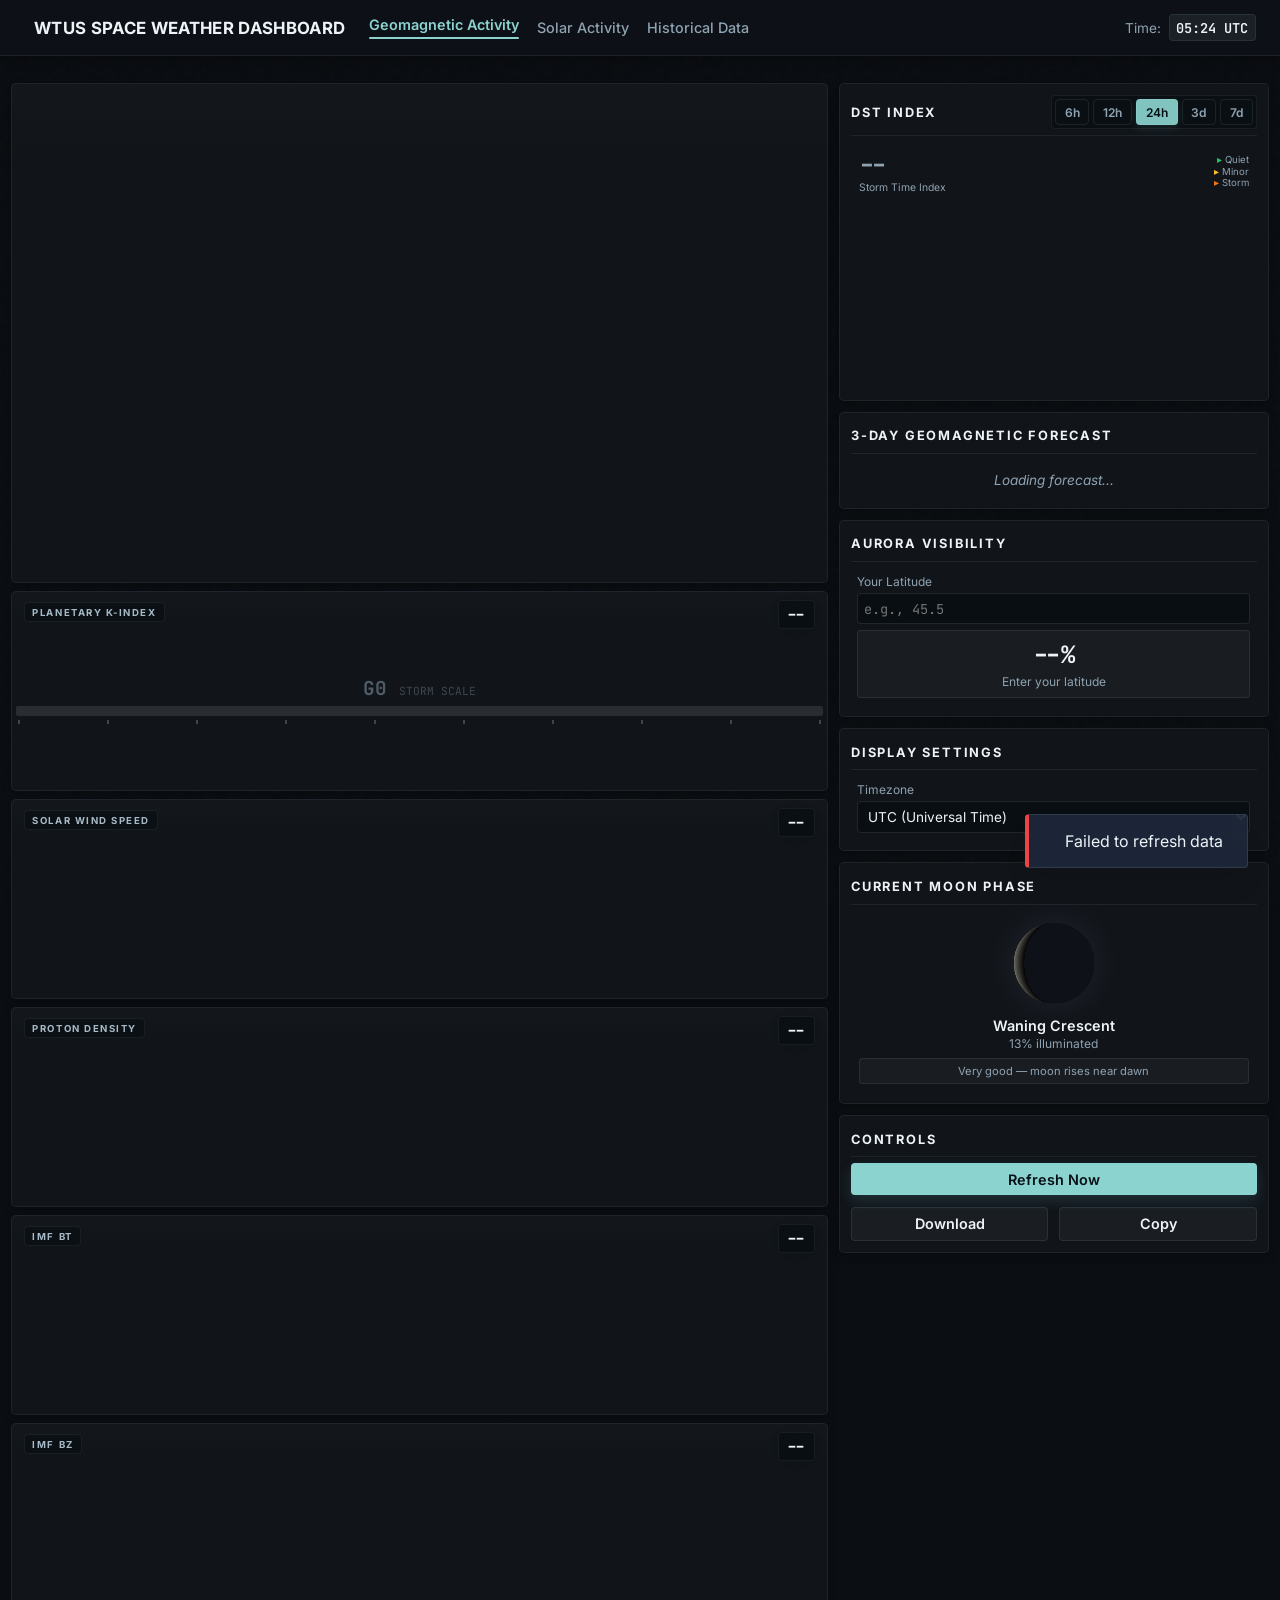
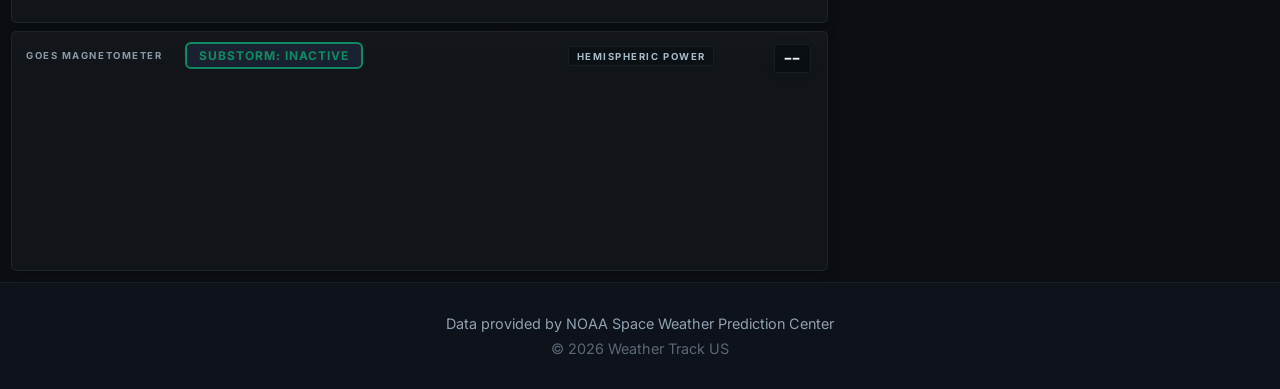
==== commit 31fe511b: "Performance and bug fixes" ====
--- a/templates/index.html
+++ b/templates/index.html
@@ -14,6 +14,7 @@
     <link rel="preconnect" href="https://fonts.googleapis.com">
     <link rel="preconnect" href="https://fonts.gstatic.com" crossorigin>
     <link href="https://fonts.googleapis.com/css2?family=Inter:wght@300;400;500;600;700;800;900&family=JetBrains+Mono:wght@400;700&family=Outfit:wght@400;500;600;700;800;900&display=swap" rel="stylesheet">
+    <link rel="stylesheet" href="/static/flare-alert.css">
     <style>
         /* Local Metropolis fallback - requires font files in static/fonts/metropolis/ */
         @font-face {
@@ -40,6 +41,7 @@
     <!-- ECharts for charting -->
     <script src="https://cdn.jsdelivr.net/npm/echarts@5.5.0/dist/echarts.min.js"></script>
     <script src="https://cdn.jsdelivr.net/npm/html-to-image@1.11.11/dist/html-to-image.min.js"></script>
+    <script src="/static/flare-alert.js" defer></script>
     <style>
         :root {
             --bg-dark: #0a0a0a;
@@ -2089,7 +2091,7 @@
         }
     </style>
 </head>
-<body>
+<body data-flare-alert-enabled="false">
     <div class="bg-noise"></div>
     <nav class="navbar">
         <a href="/" class="brand">
@@ -2392,13 +2394,11 @@
             }
             
             // Show loading overlay immediately for initial map load
-            const loadingOverlay = document.getElementById('loading-overlay');
             if (loadingOverlay) {
                 loadingOverlay.classList.add('active');
             }
             
             // Preload the initial map image with retry logic
-            const mapImage = document.getElementById('map-image');
             if (mapImage) {
                 // Hide the img initially to prevent flash of broken image
                 mapImage.style.opacity = '0';
@@ -2523,6 +2523,7 @@
         }
         
         let currentDstRange = '24h';
+        let latestDstData = [];
 
         function parseDstTimestamp(value) {
             if (value instanceof Date) {
@@ -2596,13 +2597,20 @@
         async function fetchDstData() {
             try {
                 const response = await fetch(`/api/dst-index?range=${currentDstRange}`);
+                if (!response.ok) {
+                    throw new Error(`Dst request failed: ${response.status}`);
+                }
                 const data = await response.json();
                 if (data.dst_values && data.dst_values.length > 0) {
                     latestDstData = data.dst_values;
                     plotDstChart(data.dst_values);
+                } else {
+                    latestDstData = [];
+                    plotDstChart([]);
                 }
             } catch (error) {
                 console.error('Error fetching Dst data:', error);
+                plotDstChart([]);
             }
         }
         
@@ -2610,28 +2618,62 @@
         window.echartsInstances = window.echartsInstances || {};
         
         function plotDstChart(dstData) {
-            const times = dstData.map(d => d.time);
-            const values = dstData.map(d => d.dst);
+            const chartData = (Array.isArray(dstData) ? dstData : [])
+                .map(d => ({
+                    time: d.time,
+                    value: Number(d.dst)
+                }))
+                .filter(d => d.time && Number.isFinite(d.value));
+            const times = chartData.map(d => d.time);
+            const values = chartData.map(d => d.value);
+            const container = document.getElementById('chart-dst');
+            const dstEl = document.getElementById('chart-val-dst');
+
+            if (!container) return;
+
+            if (!values.length) {
+                if (dstEl) {
+                    dstEl.textContent = '--';
+                    dstEl.style.color = 'var(--text-secondary)';
+                }
+                if (window.echartsInstances['chart-dst']) {
+                    window.echartsInstances['chart-dst'].dispose();
+                }
+                const chart = echarts.init(container);
+                window.echartsInstances['chart-dst'] = chart;
+                chart.setOption({
+                    backgroundColor: 'transparent',
+                    graphic: {
+                        type: 'text',
+                        left: 'center',
+                        top: 'middle',
+                        style: {
+                            text: 'No Dst data',
+                            fill: '#8b8b8b',
+                            fontSize: 12
+                        }
+                    }
+                });
+                return;
+            }
             
             // Update current value display
             if (values.length > 0) {
                 const currentDst = values[values.length - 1];
-                const dstEl = document.getElementById('chart-val-dst');
-                dstEl.textContent = currentDst.toFixed(0) + ' nT';
+                if (dstEl) dstEl.textContent = currentDst.toFixed(0) + ' nT';
                 
                 // Color code based on severity
                 if (currentDst <= -100) {
-                    dstEl.style.color = '#dc2626';
+                    if (dstEl) dstEl.style.color = '#dc2626';
                 } else if (currentDst <= -50) {
-                    dstEl.style.color = '#f97316';
+                    if (dstEl) dstEl.style.color = '#f97316';
                 } else if (currentDst <= -20) {
-                    dstEl.style.color = '#fbbf24';
+                    if (dstEl) dstEl.style.color = '#fbbf24';
                 } else {
-                    dstEl.style.color = '#22c55e';
+                    if (dstEl) dstEl.style.color = '#22c55e';
                 }
             }
             
-            const container = document.getElementById('chart-dst');
             if (window.echartsInstances['chart-dst']) {
                 window.echartsInstances['chart-dst'].dispose();
             }
@@ -2668,13 +2710,15 @@
                 yAxis: {
                     type: 'value',
                     scale: true,
+                    min: yMin,
+                    max: yMax,
                     axisLine: { lineStyle: { color: '#444' } },
                     axisLabel: { color: '#8b8b8b', fontSize: 8 },
                     splitLine: { lineStyle: { color: 'rgba(255,255,255,0.1)' } }
                 },
                 series: [{
                     type: 'line',
-                    data: values,
+                    data: chartData,
                     smooth: true,
                     symbol: 'none',
                     lineStyle: {
@@ -2714,8 +2758,9 @@
                     textStyle: { color: '#fff', fontSize: 11 },
                     formatter: function(params) {
                         const point = params[0];
-                        const formattedTime = formatDstTimestamp(point.data && point.data.time ? point.data.time : point.axisValue);
-                        return point.value.toFixed(0) + ' nT<br>' + formattedTime;
+                        const value = typeof point.value === 'number' ? point.value : point.data?.value;
+                        const formattedTime = formatDstTimestamp(point.data?.time || point.axisValue);
+                        return Number(value).toFixed(0) + ' nT<br>' + formattedTime;
                     }
                 }
             };
@@ -3007,6 +3052,48 @@
                 console.warn('Chart data not ready yet');
                 return;
             }
+
+            function normalizeSolarWindHistory(history) {
+                if (!history || !Array.isArray(history.times) || history.times.length === 0) {
+                    return null;
+                }
+
+                const normalized = {
+                    times: [],
+                    speeds: [],
+                    densities: [],
+                    bts: [],
+                    bzs: []
+                };
+                const seriesKeys = ['speeds', 'densities', 'bts', 'bzs'];
+
+                history.times.forEach((rawTime, index) => {
+                    const parsedTime = new Date(rawTime);
+                    if (Number.isNaN(parsedTime.getTime())) {
+                        return;
+                    }
+
+                    normalized.times.push(parsedTime.toISOString());
+                    seriesKeys.forEach((key) => {
+                        const rawValue = Array.isArray(history[key]) ? history[key][index] : null;
+                        if (rawValue === null || rawValue === undefined || rawValue === '') {
+                            normalized[key].push(null);
+                            return;
+                        }
+
+                        const numericValue = Number(rawValue);
+                        normalized[key].push(Number.isFinite(numericValue) ? numericValue : null);
+                    });
+                });
+
+                return normalized.times.length > 0 ? normalized : null;
+            }
+
+            const hist = normalizeSolarWindHistory(data.solar_wind_history);
+            if (!hist) {
+                console.warn('Solar wind history could not be normalized');
+                return;
+            }
             
             // Mobile-optimized margins and font sizes
             const mobileFontSize = isMobile ? 8 : 10;
@@ -3035,7 +3122,7 @@
             // Based on 10-min average solar wind speed to calculate L1->Earth travel time
             let earthNowTimeIso = null;
             try {
-                const sw = data.solar_wind_history;
+                const sw = hist;
                 if (sw && sw.times && sw.speeds && sw.times.length && sw.speeds.length) {
                     // Calculate 10-minute average speed (last 10 data points, assuming 1-min intervals)
                     const count = Math.min(10, sw.speeds.length);
@@ -3112,144 +3199,136 @@
             };
 
             // 1. Solar Wind Speed with Gradient Fill
-            if (data.solar_wind_history && data.solar_wind_history.times && data.solar_wind_history.speeds) {
-                const hist = data.solar_wind_history;
+            if (hist.times && hist.speeds) {
                 
                 // Validate data exists and has minimum length
                 if (!hist.speeds || hist.speeds.length === 0 || !hist.times || hist.times.length === 0) {
                     console.warn('No speed data available');
-                    return;
+                } else {
+                    // Remove single-point spikes from speed data
+                    const cleanedSpeeds = hist.speeds.map((val, idx, arr) => {
+                        if (val === null || val === undefined) return null;
+                        if (idx === 0 || idx === arr.length - 1) return val;
+                        const prev = arr[idx - 1];
+                        const next = arr[idx + 1];
+                        if (prev !== null && next !== null) {
+                            const avgNeighbor = (prev + next) / 2;
+                            const deviation = Math.abs(val - avgNeighbor);
+                            if (deviation > 150) return avgNeighbor;
+                        }
+                        return val;
+                    });
+                    hist.speeds = cleanedSpeeds;
+                    
+                    const speeds = hist.speeds.filter(s => s !== null && !isNaN(s));
+                    if (speeds.length === 0) {
+                        console.warn('No valid speed data after filtering');
+                    } else {
+                        const maxSpeed = Math.max(...speeds, 400);
+                        const minSpeed = Math.min(...speeds, 200);
+                        const yMin = Math.max(250, Math.floor((Math.min(minSpeed, 420) - 40) / 25) * 25);
+                        const yMax = Math.max(825, Math.ceil((maxSpeed + 80) / 25) * 25);
+                        
+                        // Use an explicit speed scale so the color bands stay consistent across refreshes.
+                        // 500 km/s should sit in the yellow band rather than looking quiet/green.
+                        function normalizeValue(val) {
+                            return Math.max(0, Math.min(1, (val - yMin) / (yMax - yMin)));
+                        }
+                        
+                        const chart = getChartInstance('chart-speed');
+                        if (chart) {
+                            // Format data for time-based rendering
+                            const timeSeriesData = hist.times.map((time, idx) => [time, hist.speeds[idx]]);
+                            
+                            if (earthNowTimeIso) {
+                                console.log('[EARTH_LINE_DEBUG] Speed chart - Last time:', hist.times[hist.times.length - 1], 
+                                            'Earth NOW:', earthNowTimeIso, 'Earth NOW ms:', new Date(earthNowTimeIso).getTime());
+                            }
+                            
+                            chart.setOption({
+                                backgroundColor: 'transparent',
+                                grid: commonGrid,
+                                xAxis: {
+                                    type: 'time',
+                                    axisLine: { show: false },
+                                    axisTick: { show: false },
+                                    axisLabel: { 
+                                        color: '#94a3b8', 
+                                        fontSize: mobileFontSize,
+                                        formatter: chartTimeFormatter
+                                    },
+                                    splitLine: { show: false }
+                                },
+                                yAxis: {
+                                    ...commonYAxis,
+                                    min: yMin,
+                                    max: yMax
+                                },
+                                tooltip: {
+                                    trigger: 'axis',
+                                    backgroundColor: 'rgba(15, 23, 42, 0.9)',
+                                    borderColor: 'rgba(255,255,255,0.1)',
+                                    textStyle: { color: '#f8fafc' },
+                                    formatter: (params) => `${Math.round(params[0].value[1])} km/s`
+                                },
+                                series: [{
+                                    type: 'line',
+                                    data: timeSeriesData,
+                                    smooth: 0.2,
+                                    symbol: 'none',
+                                    lineStyle: { color: '#f8fafc', width: 2.5 },
+                                    areaStyle: {
+                                        color: new echarts.graphic.LinearGradient(0, 1, 0, 0, [
+                                            { offset: 0, color: 'rgba(34, 197, 94, 0.30)' },
+                                            { offset: normalizeValue(325), color: 'rgba(34, 197, 94, 0.28)' },
+                                            { offset: normalizeValue(400), color: 'rgba(163, 230, 53, 0.30)' },
+                                            { offset: normalizeValue(475), color: 'rgba(234, 179, 8, 0.32)' },
+                                            { offset: normalizeValue(550), color: 'rgba(245, 158, 11, 0.33)' },
+                                            { offset: normalizeValue(650), color: 'rgba(249, 115, 22, 0.35)' },
+                                            { offset: normalizeValue(775), color: 'rgba(239, 68, 68, 0.38)' },
+                                            { offset: normalizeValue(900), color: 'rgba(220, 38, 38, 0.42)' },
+                                            { offset: 1, color: 'rgba(190, 24, 93, 0.40)' }
+                                        ])
+                                    },
+                                    markLine: earthNowTimeIso ? {
+                                        silent: false,
+                                        symbol: 'none',
+                                        label: {
+                                            show: true,
+                                            formatter: 'Earth',
+                                            color: '#60a5fa',
+                                            fontSize: isMobile ? 9 : 11,
+                                            position: 'end'
+                                        },
+                                        lineStyle: {
+                                            color: '#60a5fa',
+                                            width: 2,
+                                            type: 'dashed'
+                                        },
+                                        data: [{ xAxis: new Date(earthNowTimeIso).getTime() }]
+                                    } : undefined
+                                }]
+                            });
+                        }
+                        
+                        const lastVal = hist.speeds[hist.speeds.length - 1];
+                        const valElem = document.getElementById('chart-val-speed');
+                        if (lastVal !== null && lastVal !== undefined) {
+                            valElem.textContent = Math.round(lastVal) + ' km/s';
+                            if (lastVal >= 1000) valElem.style.color = '#ffffff';
+                            else if (lastVal >= 850) valElem.style.color = '#ec4899';
+                            else if (lastVal >= 775) valElem.style.color = '#ef4444';
+                            else if (lastVal >= 650) valElem.style.color = '#fb923c';
+                            else if (lastVal >= 475) valElem.style.color = '#facc15';
+                            else if (lastVal >= 400) valElem.style.color = '#d9f99d';
+                            else valElem.style.color = '#4ade80';
+                        }
+                    }
                 }
-                
-                if (hist.speeds.length !== hist.times.length) {
-                    console.warn('Speed and time data length mismatch');
-                    return;
-                }
-                
-                // Remove single-point spikes from speed data
-                const cleanedSpeeds = hist.speeds.map((val, idx, arr) => {
-                    if (val === null || val === undefined) return null;
-                    if (idx === 0 || idx === arr.length - 1) return val;
-                    const prev = arr[idx - 1];
-                    const next = arr[idx + 1];
-                    if (prev !== null && next !== null) {
-                        const avgNeighbor = (prev + next) / 2;
-                        const deviation = Math.abs(val - avgNeighbor);
-                        if (deviation > 150) return avgNeighbor;
-                    }
-                    return val;
-                });
-                hist.speeds = cleanedSpeeds;
-                
-                const speeds = hist.speeds.filter(s => s !== null && !isNaN(s));
-                if (speeds.length === 0) {
-                    console.warn('No valid speed data after filtering');
-                    return;
-                }
-                const maxSpeed = Math.max(...speeds, 400);
-                const minSpeed = Math.min(...speeds, 200);
-                const yMin = Math.max(250, Math.floor((Math.min(minSpeed, 420) - 40) / 25) * 25);
-                const yMax = Math.max(825, Math.ceil((maxSpeed + 80) / 25) * 25);
-                
-                // Use an explicit speed scale so the color bands stay consistent across refreshes.
-                // 500 km/s should sit in the yellow band rather than looking quiet/green.
-                function normalizeValue(val) {
-                    return Math.max(0, Math.min(1, (val - yMin) / (yMax - yMin)));
-                }
-                
-                const chart = getChartInstance('chart-speed');
-                if (chart) {
-                    // Format data for time-based rendering
-                    const timeSeriesData = hist.times.map((time, idx) => [time, hist.speeds[idx]]);
-                    
-                    if (earthNowTimeIso) {
-                        console.log('[EARTH_LINE_DEBUG] Speed chart - Last time:', hist.times[hist.times.length - 1], 
-                                    'Earth NOW:', earthNowTimeIso, 'Earth NOW ms:', new Date(earthNowTimeIso).getTime());
-                    }
-                    
-                    chart.setOption({
-                        backgroundColor: 'transparent',
-                        grid: commonGrid,
-                        xAxis: {
-                            type: 'time',
-                            axisLine: { show: false },
-                            axisTick: { show: false },
-                            axisLabel: { 
-                                color: '#94a3b8', 
-                                fontSize: mobileFontSize,
-                                formatter: chartTimeFormatter
-                            },
-                            splitLine: { show: false }
-                        },
-                        yAxis: {
-                            ...commonYAxis,
-                            min: yMin,
-                            max: yMax
-                        },
-                        tooltip: {
-                            trigger: 'axis',
-                            backgroundColor: 'rgba(15, 23, 42, 0.9)',
-                            borderColor: 'rgba(255,255,255,0.1)',
-                            textStyle: { color: '#f8fafc' },
-                            formatter: (params) => `${Math.round(params[0].value[1])} km/s`
-                        },
-                        series: [{
-                            type: 'line',
-                            data: timeSeriesData,
-                            smooth: 0.2,
-                            symbol: 'none',
-                            lineStyle: { color: '#f8fafc', width: 2.5 },
-                            areaStyle: {
-                                color: new echarts.graphic.LinearGradient(0, 1, 0, 0, [
-                                    { offset: 0, color: 'rgba(34, 197, 94, 0.30)' },
-                                    { offset: normalizeValue(325), color: 'rgba(34, 197, 94, 0.28)' },
-                                    { offset: normalizeValue(400), color: 'rgba(163, 230, 53, 0.30)' },
-                                    { offset: normalizeValue(475), color: 'rgba(234, 179, 8, 0.32)' },
-                                    { offset: normalizeValue(550), color: 'rgba(245, 158, 11, 0.33)' },
-                                    { offset: normalizeValue(650), color: 'rgba(249, 115, 22, 0.35)' },
-                                    { offset: normalizeValue(775), color: 'rgba(239, 68, 68, 0.38)' },
-                                    { offset: normalizeValue(900), color: 'rgba(220, 38, 38, 0.42)' },
-                                    { offset: 1, color: 'rgba(190, 24, 93, 0.40)' }
-                                ])
-                            },
-                            markLine: earthNowTimeIso ? {
-                                silent: false,
-                                symbol: 'none',
-                                label: {
-                                    show: true,
-                                    formatter: 'Earth',
-                                    color: '#60a5fa',
-                                    fontSize: isMobile ? 9 : 11,
-                                    position: 'end'
-                                },
-                                lineStyle: {
-                                    color: '#60a5fa',
-                                    width: 2,
-                                    type: 'dashed'
-                                },
-                                data: [{ xAxis: new Date(earthNowTimeIso).getTime() }]
-                            } : undefined
-                        }]
-                    });
-                }
-                
-                const lastVal = hist.speeds[hist.speeds.length - 1];
-                const valElem = document.getElementById('chart-val-speed');
-                if (lastVal) {
-                    valElem.textContent = Math.round(lastVal) + ' km/s';
-                    if (lastVal >= 1000) valElem.style.color = '#ffffff';
-                    else if (lastVal >= 850) valElem.style.color = '#ec4899';
-                    else if (lastVal >= 775) valElem.style.color = '#ef4444';
-                    else if (lastVal >= 650) valElem.style.color = '#fb923c';
-                    else if (lastVal >= 475) valElem.style.color = '#facc15';
-                    else if (lastVal >= 400) valElem.style.color = '#d9f99d';
-                    else valElem.style.color = '#4ade80';
-                }
             }
 
             // 2. Density with Gradient
-            if (data.solar_wind_history && data.solar_wind_history.densities) {
-                const hist = data.solar_wind_history;
+            if (hist.densities) {
                 const densities = hist.densities.filter(d => d !== null && !isNaN(d));
                 if (densities.length === 0) {
                     console.warn('No valid density data');
@@ -3334,13 +3413,12 @@
                     }
                     
                     const lastVal = hist.densities[hist.densities.length - 1];
-                    document.getElementById('chart-val-density').textContent = lastVal ? lastVal.toFixed(1) : '--';
+                    document.getElementById('chart-val-density').textContent = lastVal !== null && lastVal !== undefined ? lastVal.toFixed(1) : '--';
                 }
             }
 
             // 3. Bt with Gradient
-            if (data.solar_wind_history && data.solar_wind_history.bts) {
-                const hist = data.solar_wind_history;
+            if (hist.bts) {
                 const bts = hist.bts.filter(b => b !== null && !isNaN(b));
                 if (bts.length === 0) {
                     console.warn('No valid Bt data');
@@ -3422,13 +3500,12 @@
                     }
                     
                     const lastVal = hist.bts[hist.bts.length - 1];
-                    document.getElementById('chart-val-bt').textContent = lastVal ? lastVal.toFixed(1) + ' nT' : '--';
+                    document.getElementById('chart-val-bt').textContent = lastVal !== null && lastVal !== undefined ? lastVal.toFixed(1) + ' nT' : '--';
                 }
             }
 
             // 4. Bz - Bipolar fill (green for positive, red for negative)
-            if (data.solar_wind_history && data.solar_wind_history.bzs) {
-                const hist = data.solar_wind_history;
+            if (hist.bzs) {
                 const bzs = hist.bzs.filter(b => b !== null && !isNaN(b));
                 if (bzs.length === 0) {
                     console.warn('No valid Bz data');
@@ -3819,6 +3896,26 @@
                 gElem.style.textShadow = 'none';
             }
 
+            const solarWind = data.solar_wind || {};
+            const speedEl = document.getElementById('chart-val-speed');
+            const densityEl = document.getElementById('chart-val-density');
+            const btEl = document.getElementById('chart-val-bt');
+            const bzEl = document.getElementById('chart-val-bz');
+
+            if (solarWind.speed !== null && solarWind.speed !== undefined && speedEl && speedEl.textContent === '--') {
+                speedEl.textContent = Math.round(Number(solarWind.speed)) + ' km/s';
+            }
+            if (solarWind.density !== null && solarWind.density !== undefined && densityEl && densityEl.textContent === '--') {
+                densityEl.textContent = Number(solarWind.density).toFixed(1);
+            }
+            if (solarWind.bt !== null && solarWind.bt !== undefined && btEl && btEl.textContent === '--') {
+                btEl.textContent = Number(solarWind.bt).toFixed(1) + ' nT';
+            }
+            if (solarWind.bz !== null && solarWind.bz !== undefined && bzEl && bzEl.textContent === '--') {
+                bzEl.textContent = Number(solarWind.bz).toFixed(1) + ' nT';
+                bzEl.style.color = Number(solarWind.bz) < 0 ? '#ff4444' : '#4ade80';
+            }
+
 
 
 
--- a/static/flare-alert.css
+++ b/static/flare-alert.css
@@ -0,0 +1,299 @@
+.flare-alert-popup[hidden],
+.flare-alert-modal[hidden],
+.flare-alert-popup [hidden],
+.flare-alert-modal [hidden] {
+    display: none !important;
+}
+
+body.flare-alert-modal-open {
+    overflow: hidden;
+}
+
+.flare-alert-popup {
+    --flare-alert-accent: #facc15;
+    position: fixed;
+    right: 20px;
+    bottom: 20px;
+    width: min(360px, calc(100vw - 28px));
+    padding: 0;
+    border: 1px solid rgba(180, 215, 228, 0.12);
+    border-radius: 10px;
+    background: var(--bg-elevated, #0f1419);
+    box-shadow: 0 22px 48px -28px rgba(0, 0, 0, 0.88);
+    color: var(--text-primary, #edf3f7);
+    z-index: 2050;
+    cursor: pointer;
+    overflow: hidden;
+    transition: transform 0.2s ease, border-color 0.2s ease, box-shadow 0.2s ease;
+}
+
+.flare-alert-popup:hover {
+    transform: translateY(-2px);
+    border-color: var(--flare-alert-accent);
+    box-shadow: 0 26px 54px -28px rgba(0, 0, 0, 0.92);
+}
+
+.flare-alert-popup::before {
+    content: '';
+    position: absolute;
+    inset: 0 auto 0 0;
+    width: 4px;
+    background: linear-gradient(180deg, var(--flare-alert-accent) 0%, rgba(255, 255, 255, 0.28) 100%);
+}
+
+.flare-alert-popup__inner {
+    padding: 0.95rem 1rem 1rem 1.1rem;
+}
+
+.flare-alert-popup__top {
+    display: flex;
+    align-items: flex-start;
+    justify-content: space-between;
+    gap: 0.9rem;
+}
+
+.flare-alert-popup__eyebrow {
+    font-size: 0.68rem;
+    font-weight: 700;
+    letter-spacing: 0.18em;
+    text-transform: uppercase;
+    color: var(--flare-alert-accent);
+    margin-bottom: 0.35rem;
+}
+
+.flare-alert-popup__title {
+    font-family: var(--font-display, 'Outfit', sans-serif);
+    font-size: 1.05rem;
+    font-weight: 700;
+    line-height: 1.15;
+    margin: 0;
+}
+
+.flare-alert-popup__meta {
+    margin-top: 0.42rem;
+    color: var(--text-secondary, #8fa2b1);
+    font-size: 0.84rem;
+    line-height: 1.45;
+}
+
+.flare-alert-popup__badge {
+    display: inline-flex;
+    align-items: center;
+    justify-content: center;
+    min-width: 64px;
+    padding: 0.42rem 0.58rem;
+    border-radius: 8px;
+    background: var(--flare-alert-accent);
+    color: #f8fafc;
+    font-family: var(--font-mono, 'JetBrains Mono', monospace);
+    font-size: 1rem;
+    font-weight: 700;
+    letter-spacing: 0.03em;
+    box-shadow: inset 0 1px 0 rgba(255, 255, 255, 0.16);
+}
+
+.flare-alert-popup__actions {
+    margin-top: 0.8rem;
+    display: flex;
+    align-items: center;
+    justify-content: space-between;
+    gap: 0.75rem;
+}
+
+.flare-alert-popup__hint {
+    color: var(--text-secondary, #8fa2b1);
+    font-size: 0.78rem;
+}
+
+.flare-alert-popup__close {
+    border: 1px solid rgba(180, 215, 228, 0.12);
+    background: rgba(255, 255, 255, 0.03);
+    color: var(--text-secondary, #8fa2b1);
+    border-radius: 999px;
+    width: 28px;
+    height: 28px;
+    cursor: pointer;
+    font-size: 1rem;
+    line-height: 1;
+    transition: background 0.2s ease, color 0.2s ease, border-color 0.2s ease;
+}
+
+.flare-alert-popup__close:hover {
+    background: rgba(255, 255, 255, 0.08);
+    color: var(--text-primary, #edf3f7);
+    border-color: var(--flare-alert-accent);
+}
+
+.flare-alert-modal {
+    --flare-alert-accent: #facc15;
+    position: fixed;
+    inset: 0;
+    z-index: 2200;
+    display: flex;
+    align-items: center;
+    justify-content: center;
+    padding: 24px;
+    background: rgba(4, 8, 14, 0.82);
+    backdrop-filter: blur(8px);
+}
+
+.flare-alert-modal__dialog {
+    width: min(1120px, 100%);
+    max-height: calc(100vh - 48px);
+    overflow: hidden;
+    display: flex;
+    flex-direction: column;
+    border-radius: 14px;
+    border: 1px solid rgba(180, 215, 228, 0.12);
+    background: var(--bg-elevated, #0f1419);
+    box-shadow: 0 32px 72px -34px rgba(0, 0, 0, 0.96);
+}
+
+.flare-alert-modal__header {
+    display: flex;
+    align-items: flex-start;
+    justify-content: space-between;
+    gap: 1rem;
+    padding: 1rem 1.1rem;
+    border-bottom: 1px solid rgba(180, 215, 228, 0.08);
+}
+
+.flare-alert-modal__kicker {
+    font-size: 0.7rem;
+    font-weight: 700;
+    letter-spacing: 0.16em;
+    text-transform: uppercase;
+    color: var(--flare-alert-accent);
+    margin-bottom: 0.28rem;
+}
+
+.flare-alert-modal__title {
+    margin: 0;
+    font-family: var(--font-display, 'Outfit', sans-serif);
+    font-size: 1.2rem;
+    font-weight: 700;
+    line-height: 1.15;
+    color: var(--text-primary, #edf3f7);
+}
+
+.flare-alert-modal__meta {
+    margin-top: 0.38rem;
+    color: var(--text-secondary, #8fa2b1);
+    font-size: 0.84rem;
+}
+
+.flare-alert-modal__close {
+    border: 1px solid rgba(180, 215, 228, 0.12);
+    background: rgba(255, 255, 255, 0.03);
+    color: var(--text-secondary, #8fa2b1);
+    border-radius: 999px;
+    width: 34px;
+    height: 34px;
+    cursor: pointer;
+    font-size: 1.15rem;
+    line-height: 1;
+    transition: background 0.2s ease, color 0.2s ease, border-color 0.2s ease;
+}
+
+.flare-alert-modal__close:hover {
+    background: rgba(255, 255, 255, 0.08);
+    color: var(--text-primary, #edf3f7);
+    border-color: var(--flare-alert-accent);
+}
+
+.flare-alert-modal__body {
+    padding: 1rem 1.1rem 1.1rem;
+    overflow: auto;
+}
+
+.flare-alert-modal__figure-shell {
+    position: relative;
+    background: #05070a;
+    border: 1px solid rgba(180, 215, 228, 0.08);
+    border-radius: 12px;
+    overflow: hidden;
+    min-height: 300px;
+}
+
+.flare-alert-modal__image {
+    display: block;
+    width: 100%;
+    height: auto;
+}
+
+.flare-alert-modal__loading,
+.flare-alert-modal__error {
+    position: absolute;
+    inset: 0;
+    display: flex;
+    align-items: center;
+    justify-content: center;
+    padding: 1.5rem;
+    text-align: center;
+    color: var(--text-secondary, #8fa2b1);
+    background: rgba(5, 7, 10, 0.72);
+    font-size: 0.95rem;
+}
+
+.flare-alert-modal__footer {
+    display: flex;
+    align-items: center;
+    justify-content: space-between;
+    gap: 1rem;
+    margin-top: 0.85rem;
+    color: var(--text-secondary, #8fa2b1);
+    font-size: 0.82rem;
+}
+
+.flare-alert-modal__dismiss {
+    border: 1px solid rgba(180, 215, 228, 0.12);
+    background: rgba(255, 255, 255, 0.03);
+    color: var(--text-primary, #edf3f7);
+    border-radius: 8px;
+    padding: 0.5rem 0.8rem;
+    cursor: pointer;
+    font-size: 0.82rem;
+    font-weight: 600;
+    transition: background 0.2s ease, border-color 0.2s ease;
+}
+
+.flare-alert-modal__dismiss:hover {
+    background: rgba(255, 255, 255, 0.08);
+    border-color: var(--flare-alert-accent);
+}
+
+@media (max-width: 768px) {
+    .flare-alert-popup {
+        right: 14px;
+        bottom: 14px;
+        width: min(100vw - 28px, 420px);
+    }
+
+    .flare-alert-popup__inner {
+        padding: 0.9rem 0.9rem 0.95rem 1rem;
+    }
+
+    .flare-alert-popup__title {
+        font-size: 0.98rem;
+    }
+
+    .flare-alert-modal {
+        padding: 12px;
+    }
+
+    .flare-alert-modal__dialog {
+        max-height: calc(100vh - 24px);
+        border-radius: 12px;
+    }
+
+    .flare-alert-modal__header,
+    .flare-alert-modal__body {
+        padding-left: 0.9rem;
+        padding-right: 0.9rem;
+    }
+
+    .flare-alert-modal__footer {
+        flex-direction: column;
+        align-items: stretch;
+    }
+}
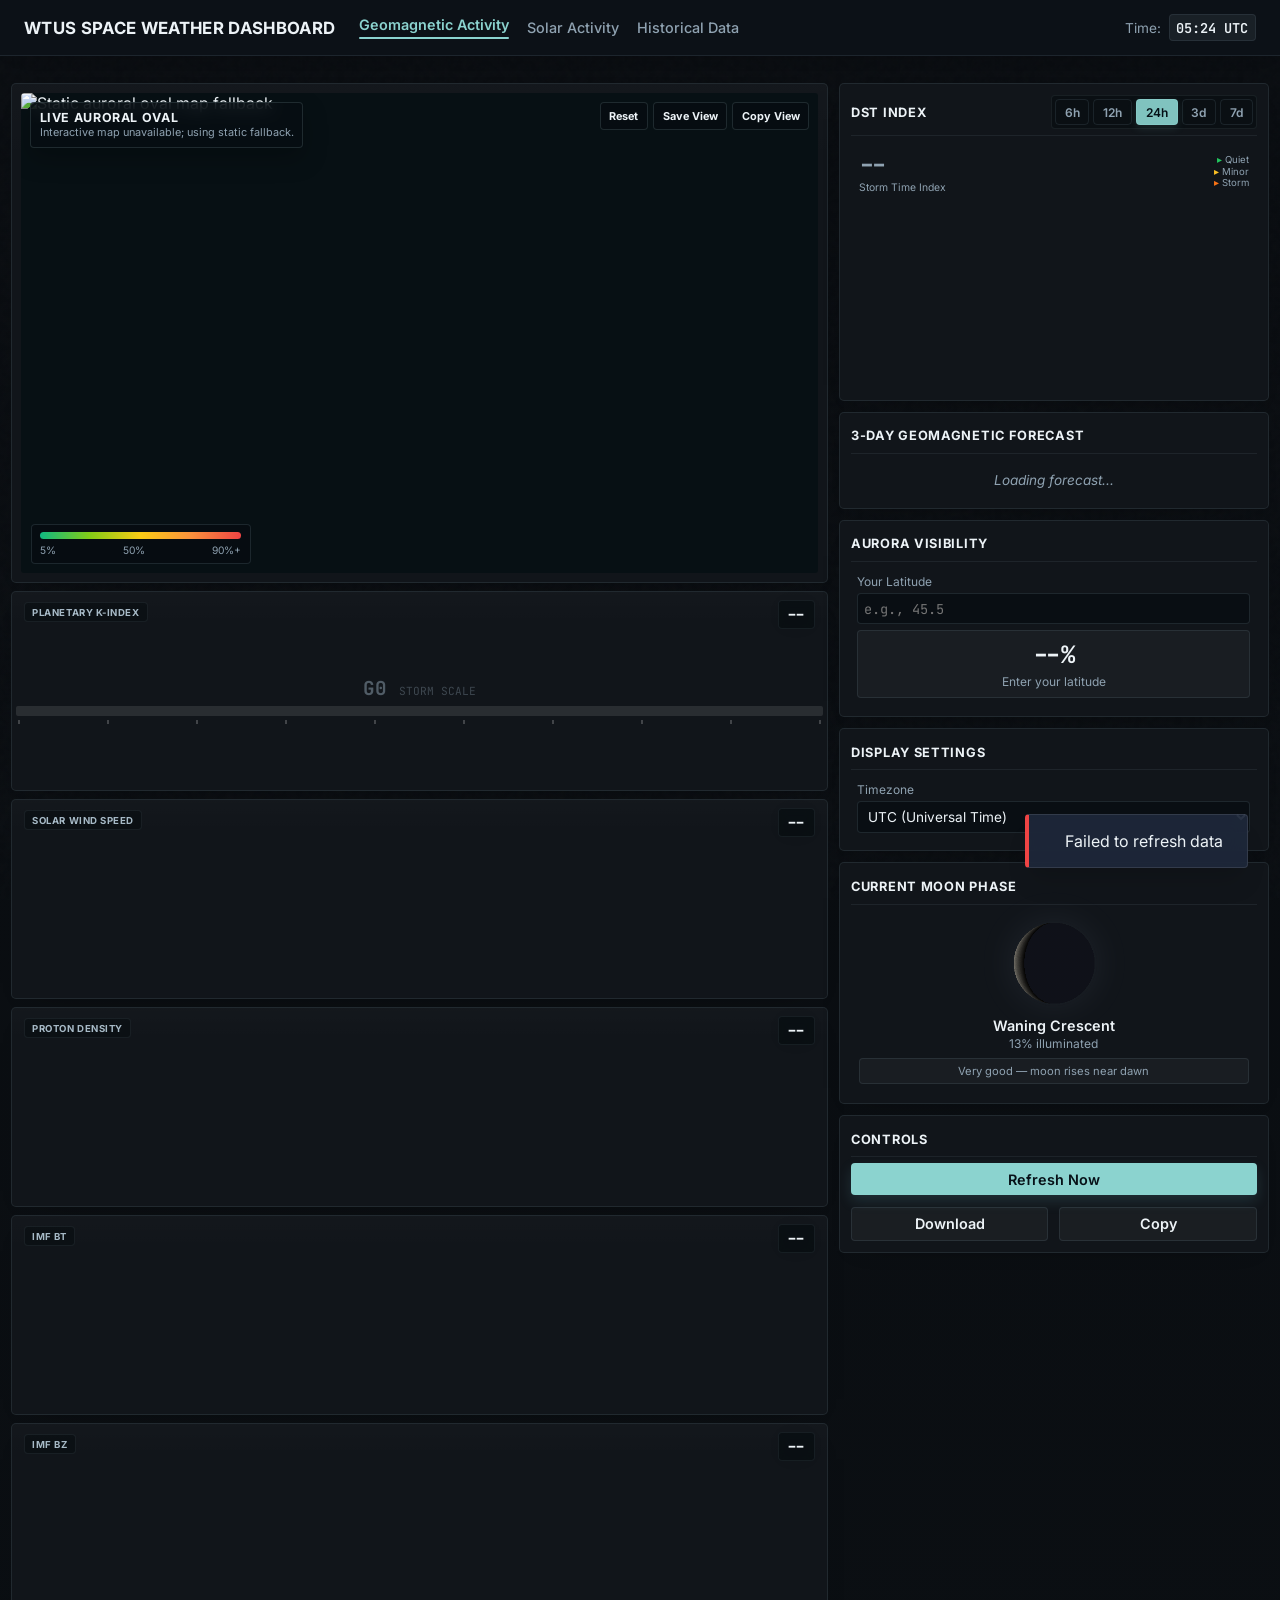
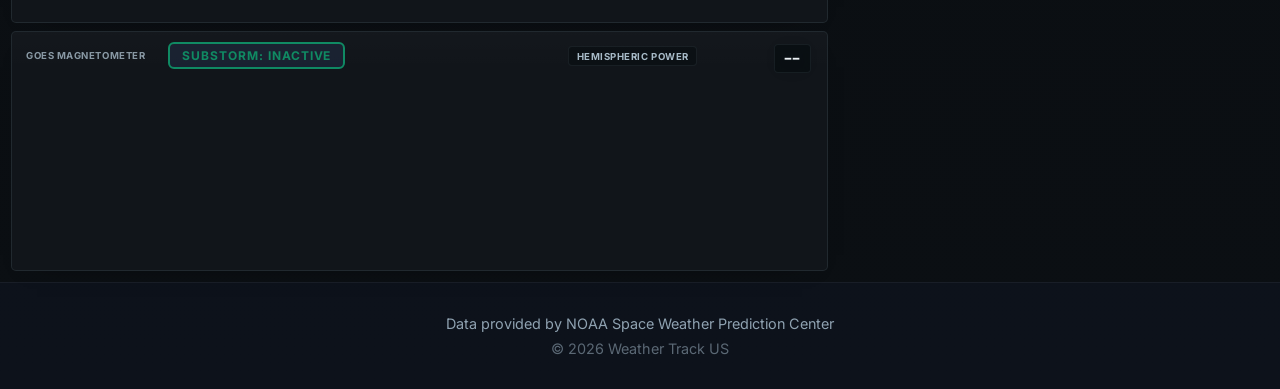
==== commit 4f4c7474: "UI Improvements. Interactive auroral oval map now available." ====
--- a/templates/index.html
+++ b/templates/index.html
@@ -41,6 +41,8 @@
     <!-- ECharts for charting -->
     <script src="https://cdn.jsdelivr.net/npm/echarts@5.5.0/dist/echarts.min.js"></script>
     <script src="https://cdn.jsdelivr.net/npm/html-to-image@1.11.11/dist/html-to-image.min.js"></script>
+    <link rel="stylesheet" href="https://cdn.jsdelivr.net/npm/leaflet@1.9.4/dist/leaflet.css">
+    <script src="https://cdn.jsdelivr.net/npm/leaflet@1.9.4/dist/leaflet.js"></script>
     <script src="/static/flare-alert.js" defer></script>
     <style>
         :root {
@@ -159,10 +161,401 @@
         .aurora-map-frame {
             flex: 1;
             min-height: 0;
+            position: relative;
+            display: block;
+            overflow: hidden;
+            border-radius: 3px;
+            background: #071014;
+        }
+
+        .aurora-interactive-map {
+            position: absolute;
+            inset: 0;
+            width: 100%;
+            height: 100%;
+            background: #071014;
+            z-index: 1;
+        }
+
+        .aurora-interactive-map .leaflet-control-zoom a {
+            background: rgba(10, 15, 20, 0.92);
+            border-bottom-color: rgba(180, 215, 228, 0.12);
+            color: var(--text-primary);
+        }
+
+        .aurora-interactive-map .leaflet-control-attribution {
+            background: rgba(5, 10, 14, 0.72);
+            color: rgba(237, 243, 247, 0.68);
+            font-size: 0.62rem;
+        }
+
+        .aurora-map-toolbar {
+            position: absolute;
+            top: 0.55rem;
+            left: 0.55rem;
+            right: 0.55rem;
+            z-index: 450;
+            display: flex;
+            align-items: flex-start;
+            justify-content: space-between;
+            gap: 0.65rem;
+            pointer-events: none;
+        }
+
+        .aurora-map-title {
+            min-width: 0;
+            padding: 0.42rem 0.55rem;
+            border: 1px solid rgba(180, 215, 228, 0.14);
+            border-radius: 4px;
+            background: rgba(7, 13, 18, 0.78);
+            backdrop-filter: blur(8px);
+            box-shadow: 0 10px 24px rgba(0, 0, 0, 0.25);
+            pointer-events: auto;
+        }
+
+        .aurora-map-title strong {
+            display: block;
+            color: var(--text-primary);
+            font-size: 0.78rem;
+            letter-spacing: 0.05em;
+            text-transform: uppercase;
+        }
+
+        .aurora-map-title span {
+            display: block;
+            margin-top: 0.12rem;
+            color: var(--text-secondary);
+            font-size: 0.68rem;
+            line-height: 1.25;
+        }
+
+        .aurora-map-actions {
+            display: flex;
+            flex-wrap: wrap;
+            justify-content: flex-end;
+            gap: 0.35rem;
+            pointer-events: auto;
+        }
+
+        .map-tool-btn {
+            border: 1px solid rgba(180, 215, 228, 0.14);
+            border-radius: 4px;
+            padding: 0.38rem 0.52rem;
+            background: rgba(7, 13, 18, 0.82);
+            color: var(--text-primary);
+            font: 700 0.68rem var(--font-sans);
+            cursor: pointer;
+            backdrop-filter: blur(8px);
+        }
+
+        .map-tool-btn:hover {
+            border-color: rgba(139, 211, 207, 0.42);
+            color: var(--accent-primary);
+        }
+
+        .aurora-map-legend {
+            position: absolute;
+            left: 0.6rem;
+            bottom: 0.58rem;
+            z-index: 440;
+            width: min(220px, calc(100% - 1.2rem));
+            padding: 0.45rem 0.55rem;
+            border: 1px solid rgba(180, 215, 228, 0.13);
+            border-radius: 4px;
+            background: rgba(7, 13, 18, 0.76);
+            color: var(--text-secondary);
+            font-size: 0.64rem;
+            pointer-events: none;
+            backdrop-filter: blur(8px);
+        }
+
+        .aurora-map-gradient {
+            height: 7px;
+            margin-bottom: 0.32rem;
+            border-radius: 999px;
+            background: linear-gradient(90deg, #10b981, #84cc16, #facc15, #fb923c, #ef4444);
+        }
+
+        .aurora-map-legend-row {
+            display: flex;
+            justify-content: space-between;
+            gap: 0.5rem;
+        }
+
+        .aurora-map-fallback {
+            position: absolute;
+            inset: 0;
+            z-index: 2;
+            opacity: 0;
+            pointer-events: none;
+        }
+
+        .aurora-map-fallback.active {
+            opacity: 1;
+        }
+
+        .aurora-probability-popup .leaflet-popup-content-wrapper {
+            border: 1px solid rgba(143, 211, 207, 0.16);
+            border-radius: 18px;
+            background: linear-gradient(180deg, rgba(6, 12, 17, 0.985) 0%, rgba(9, 17, 24, 0.965) 100%);
+            box-shadow: 0 26px 58px rgba(0, 0, 0, 0.48), 0 0 0 1px rgba(255, 255, 255, 0.02) inset;
+            color: var(--text-primary);
+            padding: 0;
+            overflow: hidden;
+            backdrop-filter: blur(16px);
+        }
+
+        .aurora-probability-popup .leaflet-popup-content {
+            margin: 0;
+            min-width: 294px;
+        }
+
+        .aurora-probability-popup .leaflet-popup-tip {
+            background: rgba(9, 17, 24, 0.98);
+        }
+
+        .aurora-probability-popup .leaflet-popup-close-button {
+            top: 0.55rem;
+            right: 0.55rem;
+            width: 1.45rem;
+            height: 1.45rem;
+            border-radius: 999px;
+            color: rgba(237, 243, 247, 0.72);
+            font-size: 1rem;
+            line-height: 1.45rem;
+            transition: background 0.18s ease, color 0.18s ease;
+        }
+
+        .aurora-probability-popup .leaflet-popup-close-button:hover {
+            background: rgba(255, 255, 255, 0.06);
+            color: var(--text-primary);
+        }
+
+        .aurora-popup-card {
+            position: relative;
+            padding: 0.92rem 0.95rem 0.88rem;
+            font-family: 'Metropolis', var(--font-sans);
+            background:
+                linear-gradient(180deg, rgba(8, 13, 18, 0.985) 0%, rgba(9, 15, 21, 0.98) 100%);
+        }
+
+        .aurora-popup-card::before {
+            content: '';
+            position: absolute;
+            top: 0;
+            left: 0;
+            right: 0;
+            height: 2px;
+            background: linear-gradient(90deg, color-mix(in srgb, var(--aurora-glow, #8bd3cf) 35%, transparent), var(--aurora-glow, #8bd3cf));
+            pointer-events: none;
+        }
+
+        .aurora-popup-hero {
+            position: relative;
+            margin: 0 0 0.82rem;
+            padding: 0 0 0.72rem;
+            border-bottom: 1px solid rgba(255, 255, 255, 0.06);
+        }
+
+        .aurora-popup-hero::after {
+            content: none;
+        }
+
+        .aurora-popup-header {
+            position: relative;
+            z-index: 1;
             display: flex;
             align-items: center;
+            justify-content: space-between;
+            gap: 0.65rem;
+        }
+
+        .aurora-popup-overline {
+            display: block;
+            font-size: 0.58rem;
+            font-weight: 800;
+            letter-spacing: 0.16em;
+            text-transform: uppercase;
+            color: rgba(146, 168, 182, 0.84);
+        }
+
+        .aurora-popup-badge {
+            display: inline-flex;
+            align-items: center;
             justify-content: center;
+            min-width: 3.1rem;
+            padding: 0.26rem 0.56rem;
+            border-radius: 999px;
+            font-size: 0.76rem;
+            font-weight: 800;
+            letter-spacing: 0.02em;
+            color: #041015;
+            box-shadow: inset 0 1px 0 rgba(255, 255, 255, 0.12);
+            filter: saturate(0.92);
+        }
+
+        .aurora-popup-title {
+            position: relative;
+            z-index: 1;
+            margin: 0.72rem 0 0.26rem;
+            font-family: 'Metropolis', var(--font-sans);
+            font-size: 1.12rem;
+            font-weight: 800;
+            line-height: 1.02;
+            color: var(--text-primary);
+            text-wrap: balance;
+            letter-spacing: -0.025em;
+        }
+
+        .aurora-popup-summary {
+            position: relative;
+            z-index: 1;
+            margin: 0 0 0.62rem;
+            max-width: 34ch;
+            font-size: 0.76rem;
+            line-height: 1.42;
+            color: rgba(237, 243, 247, 0.72);
+        }
+
+        .aurora-popup-meter {
+            position: relative;
+            z-index: 1;
+            position: relative;
+            height: 6px;
+            margin-bottom: 0;
             overflow: hidden;
+            border-radius: 999px;
+            background: rgba(255, 255, 255, 0.06);
+            box-shadow: inset 0 1px 2px rgba(0, 0, 0, 0.35);
+        }
+
+        .aurora-popup-meter > span {
+            display: block;
+            height: 100%;
+            border-radius: inherit;
+            background: linear-gradient(90deg, color-mix(in srgb, var(--aurora-glow, #8bd3cf) 70%, #7dd3fc), var(--aurora-glow, #8bd3cf));
+            box-shadow: 0 0 22px color-mix(in srgb, var(--aurora-glow, #8bd3cf) 42%, transparent);
+        }
+
+        .aurora-popup-grid {
+            display: grid;
+            grid-template-columns: repeat(2, minmax(0, 1fr));
+            gap: 0.42rem;
+            margin-bottom: 0.54rem;
+        }
+
+        .aurora-popup-metric {
+            padding: 0.6rem 0.66rem 0.56rem;
+            border: 1px solid rgba(180, 215, 228, 0.08);
+            border-radius: 11px;
+            background: rgba(255, 255, 255, 0.025);
+        }
+
+        .aurora-popup-label {
+            display: block;
+            margin-bottom: 0.22rem;
+            font-size: 0.56rem;
+            font-weight: 800;
+            letter-spacing: 0.14em;
+            text-transform: uppercase;
+            color: rgba(140, 164, 180, 0.88);
+        }
+
+        .aurora-popup-value {
+            display: block;
+            font-size: 0.92rem;
+            font-weight: 800;
+            color: var(--text-primary);
+            line-height: 1.1;
+        }
+
+        .aurora-popup-value--mono {
+            font-family: 'Metropolis', var(--font-sans);
+            letter-spacing: -0.02em;
+            white-space: nowrap;
+        }
+
+        .aurora-popup-inline-meta {
+            display: flex;
+            flex-wrap: wrap;
+            align-items: center;
+            gap: 0.36rem 0.62rem;
+            margin-bottom: 0.62rem;
+            font-size: 0.66rem;
+            color: rgba(237, 243, 247, 0.8);
+            padding-top: 0.04rem;
+            padding-bottom: 0.02rem;
+            border-bottom: 1px solid rgba(255, 255, 255, 0.05);
+        }
+
+        .aurora-popup-inline-meta span {
+            display: inline-flex;
+            align-items: baseline;
+            gap: 0.32rem;
+        }
+
+        .aurora-popup-inline-meta span::after {
+            content: '';
+            width: 3px;
+            height: 3px;
+            margin-left: 0.1rem;
+            border-radius: 999px;
+            background: rgba(140, 164, 180, 0.4);
+        }
+
+        .aurora-popup-inline-meta span:last-child::after {
+            content: none;
+        }
+
+        .aurora-popup-inline-meta strong {
+            font-size: 0.57rem;
+            font-weight: 800;
+            letter-spacing: 0.14em;
+            text-transform: uppercase;
+            color: rgba(140, 164, 180, 0.84);
+        }
+
+        .aurora-popup-time {
+            display: block;
+            margin-bottom: 0.18rem;
+            font-size: 0.62rem;
+            font-weight: 700;
+            color: rgba(192, 205, 216, 0.88);
+            letter-spacing: 0.02em;
+        }
+
+        .aurora-popup-note {
+            display: block;
+        }
+
+        .aurora-popup-disclaimer {
+            margin-top: 0.5rem;
+            padding: 0.58rem 0.66rem 0.62rem;
+            border: 1px solid rgba(255, 255, 255, 0.05);
+            border-radius: 10px;
+            background: rgba(255, 255, 255, 0.025);
+            font-size: 0.62rem;
+            line-height: 1.46;
+            color: rgba(178, 192, 205, 0.9);
+        }
+
+        .aurora-popup-disclaimer strong {
+            display: inline-block;
+            margin-right: 0.26rem;
+            font-size: 0.56rem;
+            font-weight: 800;
+            letter-spacing: 0.12em;
+            text-transform: uppercase;
+            color: rgba(206, 220, 230, 0.92);
+        }
+
+        .aurora-popup-footnote {
+            margin-top: 0;
+            padding-top: 0.56rem;
+            border-top: 1px solid rgba(255, 255, 255, 0.05);
+            font-size: 0.62rem;
+            line-height: 1.42;
+            color: rgba(140, 164, 180, 0.88);
         }
         
         .map-image {
@@ -654,6 +1047,21 @@
             .chart-value {
                 font-size: 0.9rem;
             }
+
+            .aurora-map-toolbar {
+                align-items: stretch;
+                flex-direction: column;
+                right: auto;
+                max-width: calc(100% - 1.1rem);
+            }
+
+            .aurora-map-actions {
+                justify-content: flex-start;
+            }
+
+            .map-tool-btn {
+                padding: 0.34rem 0.46rem;
+            }
         }
 
         /* Dashboard Image Area */
@@ -2090,6 +2498,7 @@
             min-height: 70px !important;
         }
     </style>
+    <link rel="stylesheet" href="/static/wtus-ui.css">
 </head>
 <body data-flare-alert-enabled="false">
     <div class="bg-noise"></div>
@@ -2152,7 +2561,27 @@
                 </div>
                 <div class="aurora-map-shell">
                     <div class="aurora-map-frame">
-                        <img src="/aurora-map.png" alt="Aurora Map" class="map-image" id="map-image">
+                        <div id="aurora-interactive-map" class="aurora-interactive-map" aria-label="Interactive auroral oval map"></div>
+                        <div class="aurora-map-toolbar">
+                            <div class="aurora-map-title">
+                                <strong>Live Auroral Oval</strong>
+                                <span id="aurora-map-updated">Loading SWPC OVATION data...</span>
+                            </div>
+                            <div class="aurora-map-actions">
+                                <button type="button" class="map-tool-btn" onclick="resetAuroraMapView()">Reset</button>
+                                <button type="button" class="map-tool-btn" onclick="downloadAuroraMapView()">Save View</button>
+                                <button type="button" class="map-tool-btn" onclick="copyAuroraMapView()">Copy View</button>
+                            </div>
+                        </div>
+                        <div class="aurora-map-legend">
+                            <div class="aurora-map-gradient"></div>
+                            <div class="aurora-map-legend-row">
+                                <span>5%</span>
+                                <span>50%</span>
+                                <span>90%+</span>
+                            </div>
+                        </div>
+                        <img src="/aurora-map.png" alt="Static auroral oval map fallback" class="map-image aurora-map-fallback" id="map-image">
                     </div>
                 </div>
             </div>
@@ -2356,6 +2785,17 @@
         let isMobile = window.innerWidth <= 768;
         let isResizing = false;
         let resizeDebounceTimer = null;
+        let auroraMap = null;
+        let auroraOvalLayer = null;
+        let auroraOvalPoints = [];
+        let auroraOvalRaster = null;
+        let auroraOvalTimestamp = null;
+        let auroraMapUsingFallback = false;
+
+        const AURORA_RASTER_SIZE = {
+            width: 1440,
+            height: 720
+        };
 
         // Elements
         const mapImage = document.getElementById('map-image');
@@ -2376,6 +2816,8 @@
                 isResizing = false;
                 checkMobile();
                 resizeAllCharts();
+                if (auroraMap) auroraMap.invalidateSize();
+                if (auroraOvalLayer) auroraOvalLayer.redraw();
             }, 250);
         }
         
@@ -2398,8 +2840,10 @@
                 loadingOverlay.classList.add('active');
             }
             
-            // Preload the initial map image with retry logic
-            if (mapImage) {
+            initInteractiveAuroraMap();
+
+            // Static map fallback is loaded only if the interactive map cannot initialize.
+            if (false && mapImage) {
                 // Hide the img initially to prevent flash of broken image
                 mapImage.style.opacity = '0';
                 
@@ -2768,6 +3212,690 @@
             chart.setOption(option);
         }
 
+        function initInteractiveAuroraMap() {
+            const mapEl = document.getElementById('aurora-interactive-map');
+            const statusEl = document.getElementById('aurora-map-updated');
+
+            if (!mapEl || !window.L) {
+                if (statusEl) statusEl.textContent = 'Interactive map unavailable; using static fallback.';
+                showStaticAuroraMapFallback();
+                return;
+            }
+
+            auroraMap = L.map(mapEl, {
+                center: [55, -96],
+                zoom: 3,
+                minZoom: 2,
+                maxZoom: 8,
+                worldCopyJump: true,
+                zoomControl: true,
+                attributionControl: true
+            });
+
+            L.tileLayer('https://{s}.basemaps.cartocdn.com/dark_all/{z}/{x}/{y}{r}.png', {
+                maxZoom: 8,
+                subdomains: 'abcd',
+                crossOrigin: true,
+                attribution: '&copy; OpenStreetMap &copy; CARTO'
+            }).addTo(auroraMap);
+
+            auroraOvalLayer = createAuroraOvalCanvasLayer();
+            auroraOvalLayer.addTo(auroraMap);
+
+            auroraMap.on('click', showAuroraMapPointPopup);
+            auroraMap.on('moveend zoomend', () => {
+                if (auroraOvalLayer) auroraOvalLayer.redraw();
+            });
+
+            setTimeout(() => auroraMap.invalidateSize(), 100);
+        }
+
+        function normalizeAuroraLongitude(lon) {
+            let normalized = Number(lon);
+            if (!Number.isFinite(normalized)) return null;
+            while (normalized < -180) normalized += 360;
+            while (normalized >= 180) normalized -= 360;
+            return normalized;
+        }
+
+        function mercatorYForLatitude(lat) {
+            const limitedLat = Math.max(-85.05112878, Math.min(85.05112878, lat));
+            const radians = limitedLat * Math.PI / 180;
+            const sinValue = Math.sin(radians);
+            return 0.5 - Math.log((1 + sinValue) / (1 - sinValue)) / (4 * Math.PI);
+        }
+
+        function latitudeForMercatorY(y) {
+            const radians = 2 * Math.atan(Math.exp((0.5 - y) * 2 * Math.PI)) - (Math.PI / 2);
+            return radians * 180 / Math.PI;
+        }
+
+        function mixChannel(start, end, weight) {
+            return Math.round(start + ((end - start) * weight));
+        }
+
+        function auroraColorComponents(value, alpha = 1) {
+            const stops = [
+                { value: 5, color: [16, 185, 129] },
+                { value: 15, color: [132, 204, 22] },
+                { value: 40, color: [250, 204, 21] },
+                { value: 65, color: [251, 146, 60] },
+                { value: 90, color: [239, 68, 68] },
+                { value: 100, color: [239, 68, 68] }
+            ];
+
+            if (value <= stops[0].value) {
+                const [red, green, blue] = stops[0].color;
+                return [red, green, blue, alpha];
+            }
+
+            for (let index = 1; index < stops.length; index += 1) {
+                const previous = stops[index - 1];
+                const current = stops[index];
+                if (value <= current.value) {
+                    const weight = (value - previous.value) / (current.value - previous.value || 1);
+                    return [
+                        mixChannel(previous.color[0], current.color[0], weight),
+                        mixChannel(previous.color[1], current.color[1], weight),
+                        mixChannel(previous.color[2], current.color[2], weight),
+                        alpha
+                    ];
+                }
+            }
+
+            const [red, green, blue] = stops[stops.length - 1].color;
+            return [red, green, blue, alpha];
+        }
+
+        function rebuildAuroraOvalRaster() {
+            if (!Array.isArray(auroraOvalPoints) || !auroraOvalPoints.length) {
+                auroraOvalRaster = null;
+                return;
+            }
+
+            const validPoints = auroraOvalPoints.filter((point) => (
+                Number.isFinite(point?.lat) &&
+                Number.isFinite(point?.lon) &&
+                Number.isFinite(point?.value) &&
+                point.value > 0
+            ));
+
+            if (!validPoints.length) {
+                auroraOvalRaster = null;
+                return;
+            }
+
+            const latitudes = [...new Set(validPoints.map((point) => Math.round(point.lat)))].sort((left, right) => left - right);
+            if (!latitudes.length) {
+                auroraOvalRaster = null;
+                return;
+            }
+
+            const south = latitudes[0];
+            const north = latitudes[latitudes.length - 1];
+            const lonCount = 360;
+            const latCount = (north - south) + 1;
+            const sourceGrid = Array.from({ length: latCount }, () => new Float32Array(lonCount));
+
+            for (const point of validPoints) {
+                const lon = normalizeAuroraLongitude(point.lon);
+                const latIndex = Math.round(point.lat) - south;
+                if (lon === null || latIndex < 0 || latIndex >= latCount) continue;
+                const lonIndex = ((Math.round(lon) + 180) % lonCount + lonCount) % lonCount;
+                sourceGrid[latIndex][lonIndex] = Math.max(sourceGrid[latIndex][lonIndex], point.value);
+            }
+
+            const rasterCanvas = document.createElement('canvas');
+            rasterCanvas.width = AURORA_RASTER_SIZE.width;
+            rasterCanvas.height = AURORA_RASTER_SIZE.height;
+            const rasterContext = rasterCanvas.getContext('2d');
+            const imageData = rasterContext.createImageData(rasterCanvas.width, rasterCanvas.height);
+            const southMercatorY = mercatorYForLatitude(south);
+            const northMercatorY = mercatorYForLatitude(north);
+
+            for (let pixelY = 0; pixelY < rasterCanvas.height; pixelY += 1) {
+                const yRatio = rasterCanvas.height === 1 ? 0 : pixelY / (rasterCanvas.height - 1);
+                const projectedY = northMercatorY + ((southMercatorY - northMercatorY) * yRatio);
+                const sampleLat = latitudeForMercatorY(projectedY);
+                const latPosition = Math.max(0, Math.min(latCount - 1.0001, sampleLat - south));
+                const latFloor = Math.floor(latPosition);
+                const latCeil = Math.min(latCount - 1, latFloor + 1);
+                const latMix = latPosition - latFloor;
+
+                for (let pixelX = 0; pixelX < rasterCanvas.width; pixelX += 1) {
+                    const xRatio = rasterCanvas.width === 1 ? 0 : pixelX / (rasterCanvas.width - 1);
+                    const lonPosition = xRatio * lonCount;
+                    const lonFloorWrapped = ((Math.floor(lonPosition) % lonCount) + lonCount) % lonCount;
+                    const lonCeilWrapped = (lonFloorWrapped + 1) % lonCount;
+                    const lonMix = lonPosition - Math.floor(lonPosition);
+
+                    const topLeft = sourceGrid[latFloor][lonFloorWrapped];
+                    const topRight = sourceGrid[latFloor][lonCeilWrapped];
+                    const bottomLeft = sourceGrid[latCeil][lonFloorWrapped];
+                    const bottomRight = sourceGrid[latCeil][lonCeilWrapped];
+                    const topBlend = topLeft + ((topRight - topLeft) * lonMix);
+                    const bottomBlend = bottomLeft + ((bottomRight - bottomLeft) * lonMix);
+                    const value = topBlend + ((bottomBlend - topBlend) * latMix);
+                    const normalizedValue = Math.max(0, Math.min(1, (value - 5) / 95));
+                    if (normalizedValue <= 0) continue;
+
+                        const alpha = Math.min(1, 0.18 + Math.pow(normalizedValue, 1) * 1);
+                    const [red, green, blue, resolvedAlpha] = auroraColorComponents(value, alpha);
+                    const offset = (pixelY * rasterCanvas.width + pixelX) * 4;
+                    imageData.data[offset] = red;
+                    imageData.data[offset + 1] = green;
+                    imageData.data[offset + 2] = blue;
+                    imageData.data[offset + 3] = Math.round(resolvedAlpha * 255);
+                }
+            }
+
+            rasterContext.putImageData(imageData, 0, 0);
+            auroraOvalRaster = {
+                canvas: rasterCanvas,
+                south,
+                north,
+                west: -180,
+                east: 180
+            };
+        }
+
+        function createAuroraOvalCanvasLayer() {
+            const AuroraOvalLayer = L.Layer.extend({
+                onAdd(map) {
+                    this._map = map;
+                    this._canvas = L.DomUtil.create('canvas', 'aurora-oval-canvas');
+                    this._canvas.style.position = 'absolute';
+                    this._canvas.style.pointerEvents = 'none';
+                    this._canvas.style.mixBlendMode = 'screen';
+                    map.getPanes().overlayPane.appendChild(this._canvas);
+                    map.on('move zoom resize', this._reset, this);
+                    this._reset();
+                },
+                onRemove(map) {
+                    map.off('move zoom resize', this._reset, this);
+                    L.DomUtil.remove(this._canvas);
+                },
+                redraw() {
+                    this._reset();
+                },
+                _reset() {
+                    if (!this._map || !this._canvas) return;
+                    const size = this._map.getSize();
+                    const topLeft = this._map.containerPointToLayerPoint([0, 0]);
+                    this._topLeft = topLeft;
+                    const pixelRatio = window.devicePixelRatio || 1;
+                    L.DomUtil.setPosition(this._canvas, topLeft);
+                    this._canvas.width = Math.round(size.x * pixelRatio);
+                    this._canvas.height = Math.round(size.y * pixelRatio);
+                    this._canvas.style.width = `${size.x}px`;
+                    this._canvas.style.height = `${size.y}px`;
+
+                    const ctx = this._canvas.getContext('2d');
+                    ctx.setTransform(pixelRatio, 0, 0, pixelRatio, 0, 0);
+                    this._draw();
+                },
+                _draw() {
+                    const ctx = this._canvas.getContext('2d');
+                    const size = this._map.getSize();
+                    ctx.clearRect(0, 0, size.x, size.y);
+                    if (!auroraOvalRaster?.canvas) return;
+
+                    const zoom = this._map.getZoom();
+                    const worldWidth = this._map.options.crs.scale(zoom);
+                    const northWest = this._map.latLngToContainerPoint([auroraOvalRaster.north, auroraOvalRaster.west]);
+                    const southEast = this._map.latLngToContainerPoint([auroraOvalRaster.south, auroraOvalRaster.east]);
+                    const drawLeft = northWest.x;
+                    const drawTop = northWest.y;
+                    let drawWidth = southEast.x - northWest.x;
+                    const drawHeight = southEast.y - northWest.y;
+                    if (drawWidth <= 0) {
+                        drawWidth += worldWidth;
+                    }
+
+                    ctx.globalCompositeOperation = 'lighter';
+                    ctx.globalAlpha = 1;
+                    ctx.imageSmoothingEnabled = true;
+                    ctx.imageSmoothingQuality = 'high';
+                    ctx.filter = 'blur(0.45px)';
+
+                    for (const worldOffset of [-worldWidth, 0, worldWidth]) {
+                        const shiftedLeft = drawLeft + worldOffset;
+                        if (shiftedLeft > size.x + 32 || shiftedLeft + drawWidth < -32) continue;
+                        ctx.drawImage(auroraOvalRaster.canvas, shiftedLeft, drawTop, drawWidth, drawHeight);
+                    }
+
+                    ctx.filter = 'none';
+                    ctx.globalAlpha = 1;
+                    ctx.globalCompositeOperation = 'source-over';
+                }
+            });
+            return new AuroraOvalLayer();
+        }
+
+        function auroraProbabilityColor(value, alpha = 1) {
+            if (value >= 90) return `rgba(239, 68, 68, ${alpha})`;
+            if (value >= 65) return `rgba(251, 146, 60, ${alpha})`;
+            if (value >= 40) return `rgba(250, 204, 21, ${alpha})`;
+            if (value >= 15) return `rgba(132, 204, 22, ${alpha})`;
+            return `rgba(16, 185, 129, ${alpha})`;
+        }
+
+        function formatAuroraMapTimestamp(value) {
+            if (!value) return 'SWPC OVATION timestamp unavailable';
+            const parsed = new Date(value);
+            if (!Number.isNaN(parsed.getTime())) {
+                return `SWPC OVATION ${parsed.toISOString().slice(0, 16).replace('T', ' ')} UTC`;
+            }
+            return `SWPC OVATION ${value}`;
+        }
+
+        function showStaticAuroraMapFallback() {
+            auroraMapUsingFallback = true;
+            const mapEl = document.getElementById('aurora-interactive-map');
+            if (mapEl) mapEl.style.display = 'none';
+            if (mapImage) {
+                mapImage.classList.add('active');
+                mapImage.style.opacity = '1';
+                mapImage.src = `/aurora-map.png?t=${Date.now()}`;
+            }
+        }
+
+        async function refreshInteractiveAuroraMap() {
+            if (!auroraMap || !auroraOvalLayer) {
+                showStaticAuroraMapFallback();
+                return refreshAuroraMapLegacy();
+            }
+
+            const response = await fetch(`/api/auroral-oval-data?t=${Date.now()}`);
+            if (!response.ok) {
+                throw new Error(`OVATION data request failed: ${response.status}`);
+            }
+
+            const payload = await response.json();
+            auroraOvalPoints = Array.isArray(payload.points) ? payload.points : [];
+            rebuildAuroraOvalRaster();
+            auroraOvalTimestamp = payload.time_tag || payload.generated_at || null;
+            const statusEl = document.getElementById('aurora-map-updated');
+            if (statusEl) {
+                statusEl.textContent = `${formatAuroraMapTimestamp(auroraOvalTimestamp)} · ${auroraOvalPoints.length.toLocaleString()} plotted cells`;
+            }
+            auroraOvalLayer.redraw();
+            auroraMap.invalidateSize();
+            loadingOverlay.classList.remove('active');
+            nextRefreshTime = Date.now() + 60000;
+        }
+
+        function findNearestAuroraPoint(lat, lon) {
+            let nearest = null;
+            let nearestDistance = Infinity;
+            for (const point of auroraOvalPoints) {
+                const latDelta = point.lat - lat;
+                const lonDelta = wrappedLongitudeDelta(point.lon, lon);
+                const distance = latDelta * latDelta + lonDelta * lonDelta;
+                if (distance < nearestDistance) {
+                    nearestDistance = distance;
+                    nearest = point;
+                }
+            }
+            return nearest;
+        }
+
+        function wrappedLongitudeDelta(left, right) {
+            const rawDelta = Math.abs(Number(left) - Number(right)) % 360;
+            return rawDelta > 180 ? 360 - rawDelta : rawDelta;
+        }
+
+        function formatSignedCoordinate(value, positiveLabel, negativeLabel) {
+            const absolute = Math.abs(Number(value)).toFixed(1);
+            return `${absolute}°${Number(value) >= 0 ? positiveLabel : negativeLabel}`;
+        }
+
+        function estimateAuroraDistanceKm(fromLat, fromLon, toLat, toLon) {
+            const earthRadiusKm = 6371;
+            const lat1 = fromLat * Math.PI / 180;
+            const lat2 = toLat * Math.PI / 180;
+            const deltaLat = (toLat - fromLat) * Math.PI / 180;
+            const deltaLon = wrappedLongitudeDelta(fromLon, toLon) * Math.PI / 180;
+            const a = Math.sin(deltaLat / 2) ** 2 + Math.cos(lat1) * Math.cos(lat2) * Math.sin(deltaLon / 2) ** 2;
+            return 2 * earthRadiusKm * Math.atan2(Math.sqrt(a), Math.sqrt(1 - a));
+        }
+
+        function auroraProbabilityLabel(value) {
+            if (value >= 80) return 'Intense';
+            if (value >= 55) return 'Active';
+            if (value >= 30) return 'Moderate';
+            if (value >= 12) return 'Faint';
+            return 'Minimal';
+        }
+
+        function auroraProbabilityHex(value) {
+            if (value >= 90) return '#ef4444';
+            if (value >= 65) return '#fb923c';
+            if (value >= 40) return '#facc15';
+            if (value >= 15) return '#84cc16';
+            return '#10b981';
+        }
+
+        function auroraProbabilityNarrative(value) {
+            if (value >= 80) return 'This click lands under one of the stronger modeled sections of the oval.';
+            if (value >= 55) return 'The modeled oval is fairly active here, with a stronger-than-average local signal.';
+            if (value >= 30) return 'This point sits inside a workable part of the oval, though intensity is still uneven.';
+            if (value >= 12) return 'You are near a softer fringe of the modeled oval rather than its brighter core.';
+            return 'This click is on the quiet outer edge of the modeled oval.';
+        }
+
+        function formatAuroraPopupTimestamp(value) {
+            if (!value) return 'Latest SWPC run';
+            const parsed = new Date(value);
+            if (Number.isNaN(parsed.getTime())) return `SWPC OVATION ${value}`;
+            return `SWPC OVATION ${parsed.toISOString().slice(0, 16).replace('T', ' ')} UTC`;
+        }
+
+        function showAuroraMapPointPopup(event) {
+            if (!auroraMap || !auroraOvalPoints.length) return;
+            const nearest = findNearestAuroraPoint(event.latlng.lat, event.latlng.lng);
+            const probabilityValue = nearest ? Number(nearest.value).toFixed(0) : null;
+            const probability = probabilityValue ? `${probabilityValue}%` : 'N/A';
+            const probabilityPercent = nearest ? Math.max(0, Math.min(100, Math.round(nearest.value))) : 0;
+            const popupColor = nearest ? auroraProbabilityHex(nearest.value) : '#8fa2b1';
+            const popupTone = nearest ? auroraProbabilityLabel(nearest.value) : 'Unavailable';
+            const popupNarrative = nearest ? auroraProbabilityNarrative(nearest.value) : 'The current SWPC payload did not include a usable auroral cell near this click.';
+            const popupTimestamp = formatAuroraPopupTimestamp(auroraOvalTimestamp);
+            const popupMarkup = nearest
+                ? `
+                    <div class="aurora-popup-card" style="--aurora-glow:${popupColor};">
+                        <div class="aurora-popup-hero">
+                            <div class="aurora-popup-header">
+                                <span class="aurora-popup-overline">OVATION cell forecast</span>
+                                <span class="aurora-popup-badge" style="background:${popupColor};">${probability}</span>
+                            </div>
+                            <p class="aurora-popup-title">${popupTone} auroral potential</p>
+                            <p class="aurora-popup-summary">${popupNarrative}</p>
+                            <div class="aurora-popup-meter"><span style="width:${probabilityPercent}%;"></span></div>
+                        </div>
+                        <div class="aurora-popup-grid">
+                            <div class="aurora-popup-metric">
+                                <span class="aurora-popup-label">Cell center</span>
+                                <span class="aurora-popup-value aurora-popup-value--mono">${formatSignedCoordinate(nearest.lat, 'N', 'S')} · ${formatSignedCoordinate(nearest.lon, 'E', 'W')}</span>
+                            </div>
+                            <div class="aurora-popup-metric">
+                                <span class="aurora-popup-label">Forecast window</span>
+                                <span class="aurora-popup-value">30 minute model</span>
+                            </div>
+                        </div>
+                        <div class="aurora-popup-inline-meta">
+                            <span><strong>Band</strong><span>${popupTone}</span></span>
+                            <span><strong>Source</strong><span>SWPC OVATION</span></span>
+                        </div>
+                        <p class="aurora-popup-footnote"><span class="aurora-popup-time">${popupTimestamp}</span><span class="aurora-popup-note">Nearest 1° grid cell; not an exact point forecast.</span></p>
+                        <p class="aurora-popup-disclaimer"><strong>Caution</strong>Please use this with caution. Geomagnetic conditions, and auroral visibility will vary. Monitor real-time solar wind &amp; magnetometer data.</p>
+                    </div>
+                `
+                : `
+                    <div class="aurora-popup-card" style="--aurora-glow:${popupColor};">
+                        <div class="aurora-popup-hero">
+                            <div class="aurora-popup-header">
+                                <span class="aurora-popup-overline">OVATION cell forecast</span>
+                                <span class="aurora-popup-badge" style="background:${popupColor};">N/A</span>
+                            </div>
+                            <p class="aurora-popup-title">No nearby forecast cell</p>
+                            <p class="aurora-popup-summary">The current SWPC payload did not include a usable auroral cell near this click.</p>
+                        </div>
+                        <p class="aurora-popup-footnote"><span class="aurora-popup-time">${popupTimestamp}</span></p>
+                        <p class="aurora-popup-disclaimer"><strong>Caution</strong>Please use this with caution. Geomagnetic conditions, and auroral visibility will vary. Monitor real-time solar wind &amp; magnetometer data.</p>
+                    </div>
+                `;
+            L.popup({
+                className: 'aurora-probability-popup',
+                maxWidth: 372,
+                autoPanPaddingTopLeft: [28, 86],
+                autoPanPaddingBottomRight: [28, 28],
+                offset: [0, 12]
+            })
+                .setLatLng(event.latlng)
+                .setContent(popupMarkup)
+                .openOn(auroraMap);
+        }
+
+        function resetAuroraMapView() {
+            if (auroraMap) {
+                auroraMap.setView([55, -96], 3);
+            }
+        }
+
+        function getAuroraMapExportParams() {
+            const target = document.getElementById('aurora-interactive-map') || document.querySelector('.aurora-map-frame');
+            const rect = target.getBoundingClientRect();
+            const width = Math.round(Math.min(2400, Math.max(900, rect.width * 2)));
+            const height = Math.round(Math.min(1800, Math.max(700, rect.height * 2)));
+            const params = new URLSearchParams({ width, height });
+
+            if (auroraMap && !auroraMapUsingFallback) {
+                const bounds = auroraMap.getBounds();
+                params.set('west', bounds.getWest().toFixed(4));
+                params.set('south', bounds.getSouth().toFixed(4));
+                params.set('east', bounds.getEast().toFixed(4));
+                params.set('north', bounds.getNorth().toFixed(4));
+            }
+
+            return params;
+        }
+
+        function appendRoundedRectPath(ctx, x, y, width, height, radius) {
+            const resolvedRadius = Math.min(radius, width / 2, height / 2);
+            ctx.beginPath();
+            ctx.moveTo(x + resolvedRadius, y);
+            ctx.arcTo(x + width, y, x + width, y + height, resolvedRadius);
+            ctx.arcTo(x + width, y + height, x, y + height, resolvedRadius);
+            ctx.arcTo(x, y + height, x, y, resolvedRadius);
+            ctx.arcTo(x, y, x + width, y, resolvedRadius);
+            ctx.closePath();
+        }
+
+        function loadImageForExport(src) {
+            return new Promise((resolve, reject) => {
+                const image = new Image();
+                image.crossOrigin = 'anonymous';
+                image.decoding = 'async';
+                image.onload = () => resolve(image);
+                image.onerror = () => reject(new Error(`Image load failed: ${src}`));
+                image.src = src;
+            });
+        }
+
+        function drawAuroraExportTitle(ctx, frameWidth) {
+            const statusText = document.getElementById('aurora-map-updated')?.textContent?.trim() || 'SWPC OVATION status unavailable';
+            const cardX = 14;
+            const cardY = 14;
+            const cardWidth = Math.min(frameWidth - 28, 360);
+            const cardHeight = 54;
+
+            appendRoundedRectPath(ctx, cardX, cardY, cardWidth, cardHeight, 10);
+            ctx.fillStyle = 'rgba(7, 13, 18, 0.84)';
+            ctx.fill();
+            ctx.strokeStyle = 'rgba(180, 215, 228, 0.14)';
+            ctx.lineWidth = 1;
+            ctx.stroke();
+
+            ctx.fillStyle = '#edf3f7';
+            ctx.font = '700 14px Metropolis, "Segoe UI", sans-serif';
+            ctx.textBaseline = 'top';
+            ctx.fillText('LIVE AURORAL OVAL', cardX + 12, cardY + 10, cardWidth - 24);
+
+            ctx.fillStyle = 'rgba(203, 213, 225, 0.9)';
+            ctx.font = '600 11px Metropolis, "Segoe UI", sans-serif';
+            ctx.fillText(statusText, cardX + 12, cardY + 29, cardWidth - 24);
+        }
+
+        function drawAuroraExportLegend(ctx, frameWidth, frameHeight) {
+            const panelWidth = Math.min(226, frameWidth - 24);
+            const panelHeight = 74;
+            const panelX = 14;
+            const panelY = frameHeight - panelHeight - 14;
+
+            appendRoundedRectPath(ctx, panelX, panelY, panelWidth, panelHeight, 12);
+            ctx.fillStyle = 'rgba(7, 13, 18, 0.82)';
+            ctx.fill();
+            ctx.strokeStyle = 'rgba(180, 215, 228, 0.14)';
+            ctx.lineWidth = 1;
+            ctx.stroke();
+
+            ctx.fillStyle = '#edf3f7';
+            ctx.font = '700 11px Metropolis, "Segoe UI", sans-serif';
+            ctx.textBaseline = 'top';
+            ctx.fillText('Aurora probability', panelX + 12, panelY + 11);
+
+            const gradientX = panelX + 12;
+            const gradientY = panelY + 35;
+            const gradientWidth = panelWidth - 24;
+            const gradient = ctx.createLinearGradient(gradientX, gradientY, gradientX + gradientWidth, gradientY);
+            gradient.addColorStop(0, '#10b981');
+            gradient.addColorStop(0.25, '#84cc16');
+            gradient.addColorStop(0.5, '#facc15');
+            gradient.addColorStop(0.75, '#fb923c');
+            gradient.addColorStop(1, '#ef4444');
+            ctx.fillStyle = gradient;
+            ctx.fillRect(gradientX, gradientY, gradientWidth, 9);
+            ctx.strokeStyle = 'rgba(180, 215, 228, 0.12)';
+            ctx.strokeRect(gradientX, gradientY, gradientWidth, 9);
+
+            ctx.fillStyle = 'rgba(203, 213, 225, 0.92)';
+            ctx.font = '700 10px Metropolis, "Segoe UI", sans-serif';
+            ctx.textBaseline = 'alphabetic';
+            ctx.fillText('5%', gradientX, panelY + 63);
+            ctx.textAlign = 'center';
+            ctx.fillText('50%', gradientX + (gradientWidth / 2), panelY + 63);
+            ctx.textAlign = 'right';
+            ctx.fillText('90%+', gradientX + gradientWidth, panelY + 63);
+            ctx.textAlign = 'left';
+        }
+
+        async function renderInteractiveAuroraMapBlob() {
+            const frame = document.querySelector('.aurora-map-frame');
+            const mapEl = document.getElementById('aurora-interactive-map');
+            if (!frame || !mapEl) {
+                throw new Error('Interactive map frame unavailable');
+            }
+
+            const frameRect = frame.getBoundingClientRect();
+            if (frameRect.width < 40 || frameRect.height < 40) {
+                throw new Error('Interactive map bounds unavailable');
+            }
+
+            const exportScale = 2;
+            const canvas = document.createElement('canvas');
+            canvas.width = Math.round(frameRect.width * exportScale);
+            canvas.height = Math.round(frameRect.height * exportScale);
+            const ctx = canvas.getContext('2d');
+            ctx.setTransform(exportScale, 0, 0, exportScale, 0, 0);
+            ctx.fillStyle = '#071014';
+            ctx.fillRect(0, 0, frameRect.width, frameRect.height);
+
+            const tileElements = Array.from(mapEl.querySelectorAll('.leaflet-tile-pane img.leaflet-tile'));
+            const tileRecords = (await Promise.all(tileElements.map(async (tile) => {
+                const src = tile.currentSrc || tile.src;
+                if (!src) return null;
+                const tileRect = tile.getBoundingClientRect();
+                if (tileRect.width < 2 || tileRect.height < 2) return null;
+                try {
+                    const image = await loadImageForExport(src);
+                    return {
+                        image,
+                        x: tileRect.left - frameRect.left,
+                        y: tileRect.top - frameRect.top,
+                        width: tileRect.width,
+                        height: tileRect.height,
+                        opacity: Number.parseFloat(getComputedStyle(tile).opacity || '1') || 1
+                    };
+                } catch {
+                    return null;
+                }
+            }))).filter(Boolean);
+
+            if (!tileRecords.length) {
+                throw new Error('No map tiles available for export');
+            }
+
+            for (const tile of tileRecords) {
+                ctx.globalAlpha = tile.opacity;
+                ctx.drawImage(tile.image, tile.x, tile.y, tile.width, tile.height);
+            }
+
+            ctx.globalAlpha = 1;
+
+            const overlayCanvas = frame.querySelector('.aurora-oval-canvas');
+            if (overlayCanvas) {
+                const overlayRect = overlayCanvas.getBoundingClientRect();
+                ctx.drawImage(
+                    overlayCanvas,
+                    overlayRect.left - frameRect.left,
+                    overlayRect.top - frameRect.top,
+                    overlayRect.width,
+                    overlayRect.height
+                );
+            }
+
+            drawAuroraExportTitle(ctx, frameRect.width);
+            drawAuroraExportLegend(ctx, frameRect.width, frameRect.height);
+
+            return new Promise((resolve, reject) => {
+                canvas.toBlob((blob) => {
+                    if (blob) {
+                        resolve(blob);
+                        return;
+                    }
+                    reject(new Error('Map export blob generation failed'));
+                }, 'image/png');
+            });
+        }
+
+        async function fetchAuroraMapViewBlob() {
+            if (auroraMap && !auroraMapUsingFallback) {
+                try {
+                    return await renderInteractiveAuroraMapBlob();
+                } catch (error) {
+                    console.warn('Interactive map export failed, falling back to server render.', error);
+                }
+            }
+
+            const response = await fetch(`/aurora-map-view.png?${getAuroraMapExportParams().toString()}`);
+            if (!response.ok) {
+                throw new Error(`Map export failed: ${response.status}`);
+            }
+            return response.blob();
+        }
+
+        function buildAuroraMapExportFilename() {
+            return `auroral_oval_view_${new Date().toISOString().slice(0,19).replace(/[:T]/g,'-')}.png`;
+        }
+
+        async function downloadAuroraMapView() {
+            try {
+                const blob = await fetchAuroraMapViewBlob();
+                triggerBlobDownload(blob, buildAuroraMapExportFilename());
+                showToast('Auroral oval view downloaded', 'success');
+            } catch (error) {
+                console.error('Aurora map download failed', error);
+                showToast('Failed to download map view', 'error');
+            }
+        }
+
+        async function copyAuroraMapView() {
+            try {
+                const blob = await fetchAuroraMapViewBlob();
+                if (!navigator.clipboard || typeof ClipboardItem === 'undefined') {
+                    triggerBlobDownload(blob, buildAuroraMapExportFilename());
+                    showToast('Clipboard unsupported; map view downloaded', 'success');
+                    return;
+                }
+                await navigator.clipboard.write([new ClipboardItem({ 'image/png': blob })]);
+                showToast('Auroral oval view copied', 'success');
+            } catch (error) {
+                console.error('Aurora map copy failed', error);
+                showToast('Failed to copy map view', 'error');
+            }
+        }
+
         async function refreshDashboard() {
             if (loadingOverlay) {
                 loadingOverlay.classList.add('active');
@@ -2812,6 +3940,16 @@
         }
         
         async function refreshAuroraMap(maxRetries = 3) {
+            if (auroraMap && auroraOvalLayer) {
+                try {
+                    await refreshInteractiveAuroraMap();
+                    return;
+                } catch (error) {
+                    console.error('Interactive aurora map refresh failed', error);
+                    showToast('Interactive map failed; using static fallback', 'error');
+                    showStaticAuroraMapFallback();
+                }
+            }
             return refreshAuroraMapLegacy(maxRetries);
         }
         
@@ -4038,7 +5176,7 @@
             const rootStyles = getComputedStyle(document.documentElement);
             const backgroundColor = rootStyles.getPropertyValue('--bg-dark').trim() || '#0a0a0a';
 
-            if (!options.preferManual && window.htmlToImage && typeof window.htmlToImage.toCanvas === 'function') {
+            if (!options.preferManual && !auroraMap && window.htmlToImage && typeof window.htmlToImage.toCanvas === 'function') {
                 try {
                     const canvas = await window.htmlToImage.toCanvas(dashboard, {
                         cacheBust: true,
@@ -4185,8 +5323,20 @@
                 drawRoundedRect(rectToCanvas(panel), cardColor, borderColor);
             });
 
-            const mapImg = await loadImage(mapImage.src);
-            const mapRect = rectToCanvas(mapImage);
+            const mapTarget = document.getElementById('aurora-interactive-map') || mapImage;
+            const mapRect = rectToCanvas(mapTarget);
+            let mapImg;
+            if (auroraMap && !auroraMapUsingFallback) {
+                const mapBlob = await fetchAuroraMapViewBlob();
+                const mapUrl = URL.createObjectURL(mapBlob);
+                try {
+                    mapImg = await loadImage(mapUrl);
+                } finally {
+                    URL.revokeObjectURL(mapUrl);
+                }
+            } else {
+                mapImg = await loadImage(mapImage.src);
+            }
             ctx.drawImage(mapImg, mapRect.x, mapRect.y, mapRect.width, mapRect.height);
 
             const topPanels = panelElements.filter((panel) => {
--- a/static/wtus-ui.css
+++ b/static/wtus-ui.css
@@ -0,0 +1,593 @@
+:root {
+    --wtus-bg: #0a0d11;
+    --wtus-panel: #11151a;
+    --wtus-panel-2: #151b21;
+    --wtus-border: rgba(180, 215, 228, 0.10);
+    --wtus-border-strong: rgba(180, 215, 228, 0.16);
+    --wtus-text: #edf3f7;
+    --wtus-muted: #8fa2b1;
+    --wtus-accent: #8bd3cf;
+    --wtus-blue: #5fa6bb;
+    --wtus-yellow: #fbbf24;
+    --wtus-orange: #fb923c;
+    --wtus-red: #ef4444;
+    --wtus-green: #22c55e;
+}
+
+.navbar {
+    background: #0c1117 !important;
+    border-bottom: 1px solid var(--wtus-border) !important;
+    box-shadow: 0 8px 24px -22px rgba(0, 0, 0, 0.92) !important;
+}
+
+.brand span {
+    display: none;
+}
+
+.card,
+.chart-panel,
+.map-panel,
+.tab-navigation,
+.tab-bar,
+.date-bar,
+.update-indicator {
+    border-radius: 5px !important;
+    border-color: var(--wtus-border) !important;
+    box-shadow: 0 10px 28px -26px rgba(0, 0, 0, 0.95) !important;
+}
+
+.card,
+.chart-panel,
+.map-panel {
+    background: var(--wtus-panel) !important;
+}
+
+.card:hover,
+.chart-panel:hover {
+    background: var(--wtus-panel-2) !important;
+    border-color: var(--wtus-border-strong) !important;
+}
+
+.card-title,
+.chart-title,
+.imagery-section-title {
+    letter-spacing: 0.055em !important;
+}
+
+.btn,
+.refresh-btn,
+.action-btn,
+.time-btn,
+.filter-btn,
+.tab-btn,
+.range-btn,
+.mode-toggle-btn,
+.sub-tab,
+.load-btn {
+    border-radius: 4px !important;
+}
+
+.wtus-source-note {
+    color: var(--wtus-muted);
+    font-size: 0.72rem;
+    line-height: 1.4;
+}
+
+.solar-command-header {
+    margin-bottom: 0.85rem;
+}
+
+.solar-status-item {
+    background: var(--wtus-panel);
+    border: 1px solid var(--wtus-border);
+    border-radius: 5px;
+    box-shadow: 0 10px 28px -26px rgba(0, 0, 0, 0.95);
+}
+
+.solar-status-grid {
+    display: grid;
+    grid-template-columns: repeat(5, minmax(0, 1fr));
+    gap: 0.55rem;
+}
+
+.solar-status-item {
+    display: flex;
+    flex-direction: column;
+    justify-content: center;
+    min-height: 76px;
+    padding: 0.68rem 0.72rem;
+    border-top: 2px solid rgba(139, 211, 207, 0.34);
+}
+
+.solar-status-item:nth-child(2) {
+    border-top-color: rgba(251, 191, 36, 0.42);
+}
+
+.solar-status-item:nth-child(3) {
+    border-top-color: rgba(167, 139, 250, 0.38);
+}
+
+.solar-status-item:nth-child(4) {
+    border-top-color: rgba(96, 165, 250, 0.36);
+}
+
+.solar-status-item span {
+    color: var(--wtus-muted);
+    font-size: 0.66rem;
+    font-weight: 800;
+    letter-spacing: 0.08em;
+    text-transform: uppercase;
+}
+
+.solar-status-item strong {
+    margin-top: 0.2rem;
+    color: var(--wtus-text);
+    font-family: var(--font-mono, monospace);
+    font-size: 1.02rem;
+    line-height: 1.15;
+}
+
+.solar-status-item.is-accent {
+    border-color: rgba(139, 211, 207, 0.24);
+    background: rgba(139, 211, 207, 0.055);
+}
+
+.overview-layout {
+    grid-template-columns: minmax(0, 1.75fr) minmax(360px, 0.82fr) !important;
+}
+
+.content-row {
+    grid-template-columns: minmax(0, 2.25fr) minmax(230px, 0.8fr) minmax(230px, 0.8fr) !important;
+}
+
+.xray-card,
+.proton-card,
+.suvi-card,
+.ccor-card,
+.sunspot-card,
+.coronal-hole-card {
+    position: relative;
+    overflow: hidden;
+}
+
+.xray-card::before,
+.proton-card::before,
+.suvi-card::before,
+.ccor-card::before,
+.sunspot-card::before,
+.coronal-hole-card::before {
+    content: "";
+    position: absolute;
+    inset: 0 0 auto;
+    height: 2px;
+    background: var(--wtus-accent);
+    opacity: 0.7;
+    pointer-events: none;
+}
+
+.proton-card::before {
+    background: #a78bfa;
+}
+
+.suvi-card::before,
+.coronal-hole-card::before {
+    background: #8bd3cf;
+}
+
+.ccor-card::before {
+    background: #60a5fa;
+}
+
+.sunspot-card::before {
+    background: #fbbf24;
+}
+
+.image-card .solar-image-container {
+    min-height: 250px;
+}
+
+.solar-reference-grid {
+    display: grid;
+    grid-template-columns: minmax(0, 1.15fr) minmax(260px, 0.85fr) minmax(260px, 0.8fr);
+    gap: 0.85rem;
+}
+
+.solar-reference-card {
+    min-height: 150px;
+    background:
+        linear-gradient(180deg, rgba(139, 211, 207, 0.035), transparent 48%),
+        var(--wtus-panel) !important;
+}
+
+.solar-reference-card:nth-child(2) {
+    background:
+        linear-gradient(180deg, rgba(96, 165, 250, 0.04), transparent 48%),
+        var(--wtus-panel) !important;
+}
+
+.solar-reference-card:nth-child(3) {
+    background:
+        linear-gradient(180deg, rgba(251, 191, 36, 0.035), transparent 48%),
+        var(--wtus-panel) !important;
+}
+
+.solar-reference-values {
+    display: grid;
+    grid-template-columns: repeat(3, minmax(0, 1fr));
+    gap: 0.55rem;
+    padding: 0.55rem;
+}
+
+.solar-reference-card:nth-child(2) .solar-reference-values {
+    grid-template-columns: 1fr 1fr;
+}
+
+.solar-reference-item {
+    min-width: 0;
+    padding: 0.62rem;
+    border: 1px solid var(--wtus-border);
+    border-radius: 5px;
+    background: rgba(3, 8, 12, 0.28);
+}
+
+.solar-reference-item span {
+    display: block;
+    color: var(--wtus-muted);
+    font-size: 0.64rem;
+    font-weight: 800;
+    letter-spacing: 0.08em;
+    text-transform: uppercase;
+}
+
+.solar-reference-item strong {
+    display: block;
+    margin-top: 0.2rem;
+    color: var(--wtus-text);
+    font-family: var(--font-mono, monospace);
+    font-size: 1.16rem;
+    line-height: 1.1;
+}
+
+.solar-reference-item small {
+    display: block;
+    margin-top: 0.22rem;
+    color: var(--wtus-muted);
+    font-size: 0.7rem;
+    line-height: 1.35;
+}
+
+.solar-reference-item.is-large strong {
+    color: var(--wtus-accent);
+    font-size: 1.42rem;
+}
+
+.swpc-report-actions {
+    display: grid;
+    gap: 0.45rem;
+    padding: 0.55rem;
+}
+
+.report-btn {
+    display: flex;
+    align-items: center;
+    justify-content: space-between;
+    width: 100%;
+    min-height: 34px;
+    padding: 0.45rem 0.6rem;
+    border: 1px solid var(--wtus-border);
+    border-radius: 4px;
+    background: rgba(255, 255, 255, 0.035);
+    color: var(--wtus-text);
+    cursor: pointer;
+    font: inherit;
+    font-size: 0.8rem;
+    font-weight: 700;
+    text-align: left;
+}
+
+.report-btn::after {
+    content: "View";
+    color: var(--wtus-accent);
+    font-size: 0.68rem;
+    letter-spacing: 0.08em;
+    text-transform: uppercase;
+}
+
+.report-btn:hover {
+    border-color: rgba(139, 211, 207, 0.26);
+    background: rgba(139, 211, 207, 0.055);
+}
+
+.swpc-report-modal {
+    display: none;
+    position: fixed;
+    inset: 0;
+    z-index: 2300;
+    align-items: center;
+    justify-content: center;
+    padding: 1rem;
+    background: rgba(3, 7, 12, 0.82);
+}
+
+.swpc-report-modal.open {
+    display: flex;
+}
+
+.swpc-report-dialog {
+    width: min(920px, 100%);
+    max-height: min(82vh, 760px);
+    display: flex;
+    flex-direction: column;
+    border: 1px solid var(--wtus-border);
+    border-radius: 6px;
+    background: var(--wtus-panel);
+    box-shadow: 0 26px 80px -42px rgba(0, 0, 0, 0.95);
+}
+
+.swpc-report-header {
+    display: flex;
+    justify-content: space-between;
+    gap: 1rem;
+    padding: 0.85rem 1rem;
+    border-bottom: 1px solid var(--wtus-border);
+}
+
+.swpc-report-title {
+    color: var(--wtus-text);
+    font-weight: 800;
+}
+
+.swpc-report-source {
+    margin-top: 0.15rem;
+    color: var(--wtus-muted);
+    font-size: 0.72rem;
+}
+
+.swpc-report-close {
+    width: 34px;
+    height: 34px;
+    border: 1px solid var(--wtus-border);
+    border-radius: 4px;
+    background: rgba(255, 255, 255, 0.035);
+    color: var(--wtus-text);
+    cursor: pointer;
+    font-size: 1rem;
+}
+
+.swpc-report-body {
+    margin: 0;
+    padding: 1rem;
+    overflow: auto;
+    color: #d8e2e8;
+    font-family: var(--font-mono, monospace);
+    font-size: 0.78rem;
+    line-height: 1.55;
+    white-space: pre-wrap;
+}
+
+.watchlist-panel {
+    margin-bottom: 0.75rem;
+}
+
+.watchlist-summary {
+    margin: 0.1rem 0.55rem 0;
+    padding: 0.62rem 0.68rem;
+    border: 1px solid rgba(139, 211, 207, 0.16);
+    border-radius: 5px;
+    background: rgba(139, 211, 207, 0.045);
+    color: #d8e8ec;
+    font-size: 0.78rem;
+    line-height: 1.45;
+}
+
+.watchlist-body {
+    display: grid;
+    gap: 0.45rem;
+    padding: 0.55rem;
+}
+
+.watchlist-row {
+    display: grid;
+    grid-template-columns: minmax(66px, auto) minmax(0, 1fr);
+    gap: 0.55rem 0.7rem;
+    padding: 0.62rem;
+    background: rgba(255, 255, 255, 0.025);
+    border: 1px solid var(--wtus-border);
+    border-radius: 5px;
+    cursor: pointer;
+}
+
+.watchlist-row:hover {
+    border-color: rgba(139, 211, 207, 0.24);
+    background: rgba(139, 211, 207, 0.045);
+}
+
+.watchlist-row.is-primary {
+    border-color: rgba(251, 146, 60, 0.26);
+    background: rgba(251, 146, 60, 0.045);
+}
+
+.watchlist-region {
+    font-family: var(--font-mono, monospace);
+    font-weight: 700;
+    color: var(--wtus-text);
+}
+
+.watchlist-location {
+    margin-top: 0.18rem;
+    font-family: var(--font-mono, monospace);
+    color: var(--wtus-muted);
+    font-size: 0.72rem;
+}
+
+.watchlist-main {
+    min-width: 0;
+}
+
+.watchlist-line {
+    display: flex;
+    align-items: center;
+    justify-content: space-between;
+    gap: 0.5rem;
+    min-width: 0;
+}
+
+.watchlist-mag {
+    color: var(--wtus-text);
+    font-size: 0.78rem;
+    font-weight: 700;
+}
+
+.watchlist-level {
+    color: var(--wtus-accent);
+    font-size: 0.64rem;
+    font-weight: 800;
+    letter-spacing: 0.08em;
+    text-transform: uppercase;
+}
+
+.watchlist-area {
+    color: var(--wtus-muted);
+    font-family: var(--font-mono, monospace);
+    font-size: 0.72rem;
+    white-space: nowrap;
+}
+
+.watchlist-probs {
+    display: grid;
+    gap: 0.32rem;
+    margin-top: 0.45rem;
+}
+
+.watchlist-prob {
+    display: grid;
+    grid-template-columns: 22px minmax(0, 1fr) 42px;
+    align-items: center;
+    gap: 0.45rem;
+    padding: 0;
+    border: 0;
+    background: transparent;
+    text-align: left;
+}
+
+.watchlist-prob span {
+    color: var(--wtus-muted);
+    font-size: 0.68rem;
+    font-weight: 800;
+    text-transform: uppercase;
+    letter-spacing: 0.04em;
+}
+
+.watchlist-prob strong {
+    color: var(--wtus-text);
+    font-family: var(--font-mono, monospace);
+    font-size: 0.72rem;
+    text-align: right;
+}
+
+.watchlist-bar {
+    height: 6px;
+    overflow: hidden;
+    border-radius: 2px;
+    background: rgba(255, 255, 255, 0.055);
+}
+
+.watchlist-bar-fill {
+    display: block;
+    height: 100%;
+    width: 0;
+    background: var(--wtus-accent);
+}
+
+.watchlist-bar-fill.c {
+    background: var(--wtus-yellow);
+}
+
+.watchlist-bar-fill.m {
+    background: var(--wtus-orange);
+}
+
+.watchlist-bar-fill.x {
+    background: var(--wtus-red);
+}
+
+.watchlist-reasons {
+    display: flex;
+    flex-wrap: wrap;
+    gap: 0.3rem;
+    margin-top: 0.45rem;
+}
+
+.watch-chip,
+.flare-badge {
+    display: inline-flex;
+    align-items: center;
+    border-radius: 4px;
+    border: 1px solid var(--wtus-border);
+    padding: 0.14rem 0.34rem;
+    font-size: 0.66rem;
+    font-weight: 700;
+    line-height: 1.3;
+}
+
+.watch-chip {
+    color: #d6e3ea;
+    background: rgba(255, 255, 255, 0.035);
+}
+
+.flare-badge {
+    margin-left: 0.25rem;
+    font-family: var(--font-mono, monospace);
+}
+
+.flare-c {
+    color: var(--wtus-yellow);
+    background: rgba(251, 191, 36, 0.10);
+}
+
+.flare-m {
+    color: var(--wtus-orange);
+    background: rgba(251, 146, 60, 0.10);
+}
+
+.flare-x {
+    color: var(--wtus-red);
+    background: rgba(239, 68, 68, 0.10);
+}
+
+.data-state {
+    padding: 1rem;
+    text-align: center;
+    color: var(--wtus-muted);
+    font-size: 0.84rem;
+    line-height: 1.5;
+}
+
+@media (max-width: 768px) {
+    .overview-layout {
+        grid-template-columns: 1fr !important;
+    }
+
+    .solar-status-grid {
+        grid-template-columns: repeat(2, minmax(0, 1fr));
+    }
+
+    .content-row {
+        grid-template-columns: 1fr !important;
+    }
+
+    .solar-reference-grid,
+    .solar-reference-values,
+    .solar-reference-card:nth-child(2) .solar-reference-values {
+        grid-template-columns: 1fr;
+    }
+
+    .watchlist-row {
+        grid-template-columns: 1fr;
+    }
+
+    .watchlist-line {
+        align-items: flex-start;
+        flex-direction: column;
+    }
+}
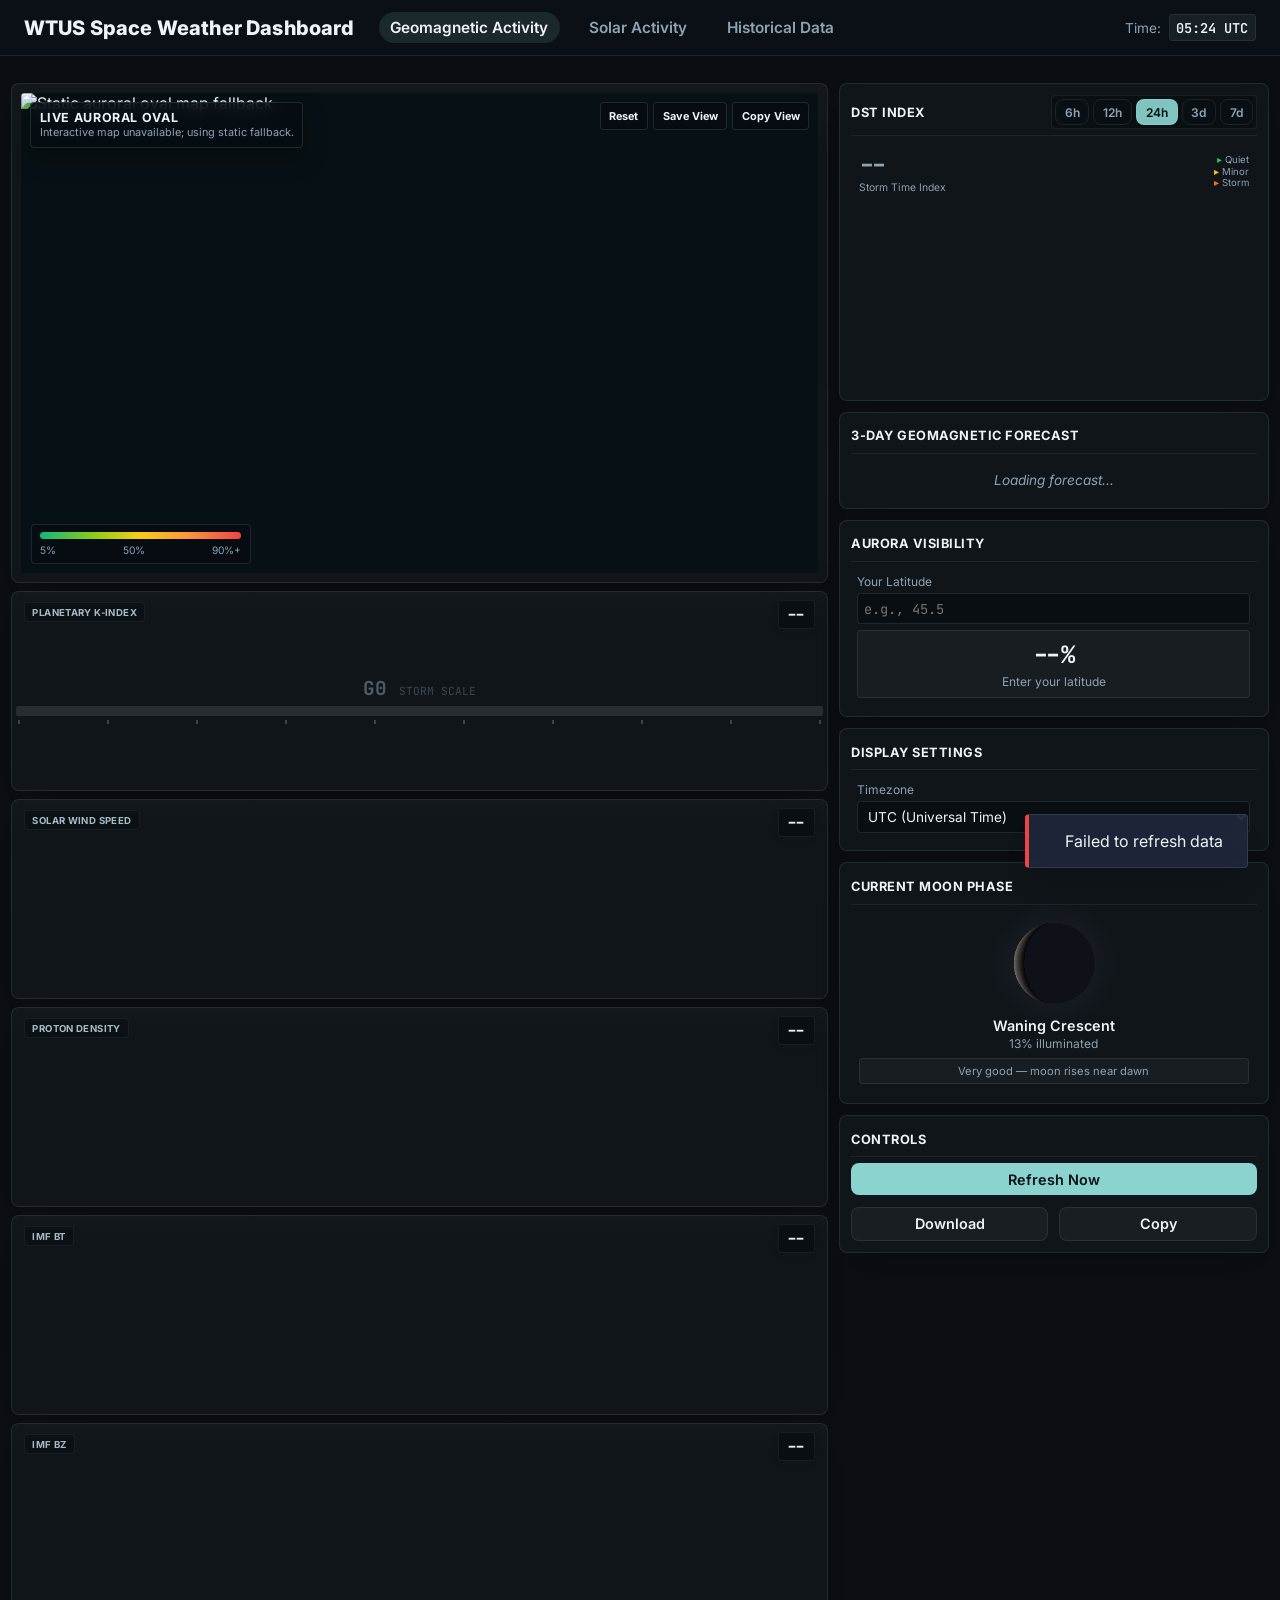
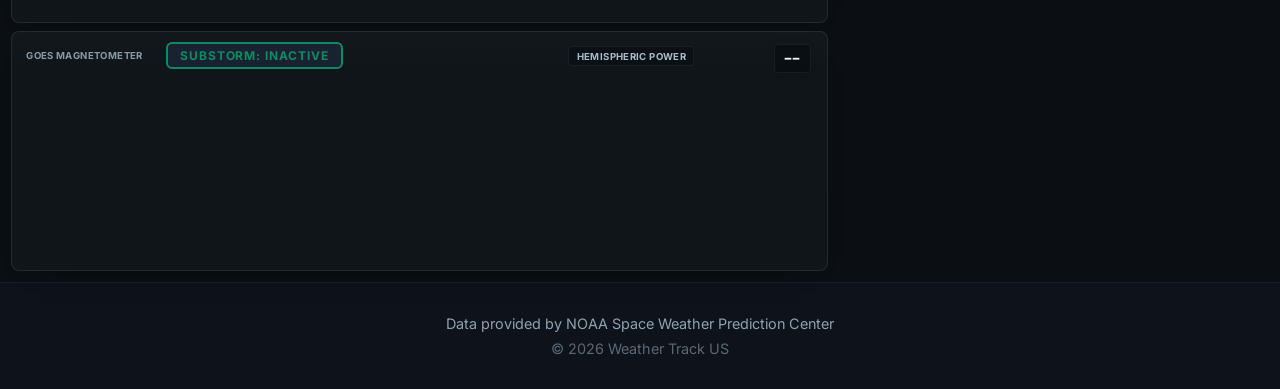
==== commit d6208b8f: "UI improvements and bug fixes." ====
--- a/templates/index.html
+++ b/templates/index.html
@@ -16,23 +16,17 @@
     <link href="https://fonts.googleapis.com/css2?family=Inter:wght@300;400;500;600;700;800;900&family=JetBrains+Mono:wght@400;700&family=Outfit:wght@400;500;600;700;800;900&display=swap" rel="stylesheet">
     <link rel="stylesheet" href="/static/flare-alert.css">
     <style>
-        /* Local Metropolis fallback - requires font files in static/fonts/metropolis/ */
+        /* Use a local Metropolis install when available; otherwise fall back to the loaded web fonts. */
         @font-face {
             font-family: 'Metropolis';
-            src: local('Metropolis'),
-                 url('/static/fonts/metropolis/Metropolis-Regular.woff2') format('woff2'),
-                 url('/static/fonts/metropolis/Metropolis-Regular.woff') format('woff'),
-                 url('/static/fonts/metropolis/Metropolis-Regular.ttf') format('truetype');
+            src: local('Metropolis');
             font-weight: 400;
             font-style: normal;
             font-display: swap;
         }
         @font-face {
             font-family: 'Metropolis';
-            src: local('Metropolis Bold'),
-                 url('/static/fonts/metropolis/Metropolis-Bold.woff2') format('woff2'),
-                 url('/static/fonts/metropolis/Metropolis-Bold.woff') format('woff'),
-                 url('/static/fonts/metropolis/Metropolis-Bold.ttf') format('truetype');
+            src: local('Metropolis Bold');
             font-weight: 700;
             font-style: normal;
             font-display: swap;
@@ -296,13 +290,13 @@
 
         .aurora-probability-popup .leaflet-popup-content-wrapper {
             border: 1px solid rgba(143, 211, 207, 0.16);
-            border-radius: 18px;
-            background: linear-gradient(180deg, rgba(6, 12, 17, 0.985) 0%, rgba(9, 17, 24, 0.965) 100%);
-            box-shadow: 0 26px 58px rgba(0, 0, 0, 0.48), 0 0 0 1px rgba(255, 255, 255, 0.02) inset;
+            border-radius: 16px;
+            background: linear-gradient(180deg, rgba(7, 12, 17, 0.985) 0%, rgba(10, 17, 23, 0.97) 100%);
+            box-shadow: 0 22px 44px rgba(0, 0, 0, 0.42);
             color: var(--text-primary);
             padding: 0;
-            overflow: hidden;
-            backdrop-filter: blur(16px);
+            overflow: visible;
+            backdrop-filter: blur(12px);
         }
 
         .aurora-probability-popup .leaflet-popup-content {
@@ -315,15 +309,22 @@
         }
 
         .aurora-probability-popup .leaflet-popup-close-button {
-            top: 0.55rem;
-            right: 0.55rem;
-            width: 1.45rem;
-            height: 1.45rem;
+            top: 0.7rem;
+            right: 0.7rem;
+            display: flex;
+            align-items: center;
+            justify-content: center;
+            width: 1.4rem;
+            height: 1.4rem;
+            padding: 0;
+            box-sizing: border-box;
             border-radius: 999px;
+            border: 1px solid rgba(255, 255, 255, 0.08);
+            background: rgba(255, 255, 255, 0.035);
             color: rgba(237, 243, 247, 0.72);
-            font-size: 1rem;
-            line-height: 1.45rem;
-            transition: background 0.18s ease, color 0.18s ease;
+            font-size: 0.92rem;
+            line-height: 1;
+            transition: background 0.18s ease, color 0.18s ease, border-color 0.18s ease;
         }
 
         .aurora-probability-popup .leaflet-popup-close-button:hover {
@@ -333,10 +334,11 @@
 
         .aurora-popup-card {
             position: relative;
-            padding: 0.92rem 0.95rem 0.88rem;
+            overflow: hidden;
+            border-radius: 15px;
+            padding: 0.95rem;
             font-family: 'Metropolis', var(--font-sans);
-            background:
-                linear-gradient(180deg, rgba(8, 13, 18, 0.985) 0%, rgba(9, 15, 21, 0.98) 100%);
+            background: linear-gradient(180deg, rgba(8, 13, 18, 0.992) 0%, rgba(8, 14, 20, 0.982) 100%);
         }
 
         .aurora-popup-card::before {
@@ -345,87 +347,82 @@
             top: 0;
             left: 0;
             right: 0;
-            height: 2px;
-            background: linear-gradient(90deg, color-mix(in srgb, var(--aurora-glow, #8bd3cf) 35%, transparent), var(--aurora-glow, #8bd3cf));
+            height: 3px;
+            background: linear-gradient(90deg, color-mix(in srgb, var(--aurora-glow, #8bd3cf) 28%, transparent), var(--aurora-glow, #8bd3cf));
             pointer-events: none;
         }
 
         .aurora-popup-hero {
             position: relative;
             margin: 0 0 0.82rem;
-            padding: 0 0 0.72rem;
-            border-bottom: 1px solid rgba(255, 255, 255, 0.06);
-        }
-
-        .aurora-popup-hero::after {
-            content: none;
         }
 
         .aurora-popup-header {
             position: relative;
             z-index: 1;
             display: flex;
-            align-items: center;
+            align-items: flex-start;
             justify-content: space-between;
             gap: 0.65rem;
         }
 
         .aurora-popup-overline {
             display: block;
-            font-size: 0.58rem;
+            font-size: 0.56rem;
             font-weight: 800;
-            letter-spacing: 0.16em;
+            letter-spacing: 0.15em;
             text-transform: uppercase;
             color: rgba(146, 168, 182, 0.84);
+            margin-bottom: 0.32rem;
         }
 
         .aurora-popup-badge {
             display: inline-flex;
             align-items: center;
             justify-content: center;
-            min-width: 3.1rem;
-            padding: 0.26rem 0.56rem;
-            border-radius: 999px;
-            font-size: 0.76rem;
+            min-width: 3.35rem;
+            padding: 0.36rem 0.62rem;
+            border-radius: 12px;
+            border: 1px solid color-mix(in srgb, var(--aurora-glow, #8bd3cf) 34%, rgba(255, 255, 255, 0.12));
+            background: color-mix(in srgb, var(--aurora-glow, #8bd3cf) 18%, rgba(255, 255, 255, 0.04));
+            font-size: 0.8rem;
             font-weight: 800;
             letter-spacing: 0.02em;
-            color: #041015;
-            box-shadow: inset 0 1px 0 rgba(255, 255, 255, 0.12);
-            filter: saturate(0.92);
+            color: var(--text-primary);
+            box-shadow: inset 0 1px 0 rgba(255, 255, 255, 0.08);
         }
 
         .aurora-popup-title {
             position: relative;
             z-index: 1;
-            margin: 0.72rem 0 0.26rem;
+            margin: 0;
             font-family: 'Metropolis', var(--font-sans);
-            font-size: 1.12rem;
+            font-size: 1.02rem;
             font-weight: 800;
-            line-height: 1.02;
+            line-height: 1.16;
             color: var(--text-primary);
             text-wrap: balance;
-            letter-spacing: -0.025em;
+            letter-spacing: -0.018em;
         }
 
         .aurora-popup-summary {
             position: relative;
             z-index: 1;
-            margin: 0 0 0.62rem;
-            max-width: 34ch;
+            margin: 0.6rem 0 0.68rem;
+            max-width: 35ch;
             font-size: 0.76rem;
-            line-height: 1.42;
-            color: rgba(237, 243, 247, 0.72);
+            line-height: 1.5;
+            color: rgba(226, 234, 240, 0.78);
         }
 
         .aurora-popup-meter {
             position: relative;
             z-index: 1;
-            position: relative;
             height: 6px;
             margin-bottom: 0;
             overflow: hidden;
             border-radius: 999px;
-            background: rgba(255, 255, 255, 0.06);
+            background: rgba(255, 255, 255, 0.055);
             box-shadow: inset 0 1px 2px rgba(0, 0, 0, 0.35);
         }
 
@@ -440,20 +437,24 @@
         .aurora-popup-grid {
             display: grid;
             grid-template-columns: repeat(2, minmax(0, 1fr));
-            gap: 0.42rem;
-            margin-bottom: 0.54rem;
+            gap: 0.48rem;
+            margin-bottom: 0.62rem;
         }
 
         .aurora-popup-metric {
-            padding: 0.6rem 0.66rem 0.56rem;
-            border: 1px solid rgba(180, 215, 228, 0.08);
-            border-radius: 11px;
+            padding: 0.66rem 0.7rem 0.64rem;
+            border: 1px solid rgba(180, 215, 228, 0.06);
+            border-radius: 12px;
             background: rgba(255, 255, 255, 0.025);
+        }
+
+        .aurora-popup-metric--wide {
+            grid-column: 1 / -1;
         }
 
         .aurora-popup-label {
             display: block;
-            margin-bottom: 0.22rem;
+            margin-bottom: 0.26rem;
             font-size: 0.56rem;
             font-weight: 800;
             letter-spacing: 0.14em;
@@ -475,87 +476,46 @@
             white-space: nowrap;
         }
 
-        .aurora-popup-inline-meta {
-            display: flex;
-            flex-wrap: wrap;
-            align-items: center;
-            gap: 0.36rem 0.62rem;
-            margin-bottom: 0.62rem;
+        .aurora-popup-note-strip {
+            margin: 0 0 0.62rem;
+            padding: 0.6rem 0.68rem;
+            border-radius: 11px;
+            background: rgba(130, 154, 170, 0.07);
+            border: 1px solid rgba(180, 215, 228, 0.05);
             font-size: 0.66rem;
-            color: rgba(237, 243, 247, 0.8);
-            padding-top: 0.04rem;
-            padding-bottom: 0.02rem;
-            border-bottom: 1px solid rgba(255, 255, 255, 0.05);
-        }
-
-        .aurora-popup-inline-meta span {
-            display: inline-flex;
-            align-items: baseline;
-            gap: 0.32rem;
-        }
-
-        .aurora-popup-inline-meta span::after {
-            content: '';
-            width: 3px;
-            height: 3px;
-            margin-left: 0.1rem;
-            border-radius: 999px;
-            background: rgba(140, 164, 180, 0.4);
-        }
-
-        .aurora-popup-inline-meta span:last-child::after {
-            content: none;
-        }
-
-        .aurora-popup-inline-meta strong {
-            font-size: 0.57rem;
-            font-weight: 800;
-            letter-spacing: 0.14em;
-            text-transform: uppercase;
-            color: rgba(140, 164, 180, 0.84);
+            line-height: 1.46;
+            color: rgba(193, 206, 216, 0.84);
         }
 
         .aurora-popup-time {
             display: block;
-            margin-bottom: 0.18rem;
-            font-size: 0.62rem;
+            margin-bottom: 0.26rem;
+            font-size: 0.64rem;
             font-weight: 700;
             color: rgba(192, 205, 216, 0.88);
             letter-spacing: 0.02em;
         }
 
-        .aurora-popup-note {
+        .aurora-popup-note,
+        .aurora-popup-guidance {
             display: block;
         }
 
-        .aurora-popup-disclaimer {
-            margin-top: 0.5rem;
-            padding: 0.58rem 0.66rem 0.62rem;
-            border: 1px solid rgba(255, 255, 255, 0.05);
-            border-radius: 10px;
-            background: rgba(255, 255, 255, 0.025);
-            font-size: 0.62rem;
-            line-height: 1.46;
-            color: rgba(178, 192, 205, 0.9);
-        }
-
-        .aurora-popup-disclaimer strong {
-            display: inline-block;
-            margin-right: 0.26rem;
-            font-size: 0.56rem;
-            font-weight: 800;
-            letter-spacing: 0.12em;
-            text-transform: uppercase;
-            color: rgba(206, 220, 230, 0.92);
+        .aurora-popup-guidance {
+            color: rgba(163, 180, 193, 0.86);
         }
 
         .aurora-popup-footnote {
             margin-top: 0;
-            padding-top: 0.56rem;
-            border-top: 1px solid rgba(255, 255, 255, 0.05);
-            font-size: 0.62rem;
-            line-height: 1.42;
-            color: rgba(140, 164, 180, 0.88);
+            padding-top: 0.58rem;
+            border-top: 1px solid rgba(255, 255, 255, 0.06);
+            font-size: 0.68rem;
+            line-height: 1.58;
+            color: rgba(151, 174, 189, 0.9);
+        }
+
+        .aurora-popup-footnote .aurora-popup-guidance {
+            max-width: 34ch;
         }
         
         .map-image {
@@ -698,7 +658,7 @@
             height: 100%;
             pointer-events: none;
             z-index: 0;
-            opacity: 0.018;
+            opacity: 0;
             background-image: url("data:image/svg+xml,%3Csvg viewBox='0 0 200 200' xmlns='http://www.w3.org/2000/svg'%3E%3Cfilter id='noiseFilter'%3E%3CfeTurbulence type='fractalNoise' baseFrequency='0.65' numOctaves='3' stitchTiles='stitch'/%3E%3C/filter%3E%3Crect width='100%25' height='100%25' filter='url(%23noiseFilter)'/%3E%3C/svg%3E");
         }
 
@@ -777,13 +737,13 @@
             justify-content: space-between;
             align-items: center;
             padding: 0.7rem 1.5rem;
-            background: #0d1117;
-            border-bottom: 1px solid rgba(180, 215, 228, 0.08);
+            background: rgba(12, 17, 23, 0.96);
+            border-bottom: 1px solid rgba(180, 215, 228, 0.12);
             position: sticky;
             top: 0;
             z-index: 1000;
             min-height: 56px;
-            box-shadow: 0 4px 12px rgba(0, 0, 0, 0.3);
+            box-shadow: none;
         }
 
         .brand {
@@ -816,25 +776,24 @@
             text-decoration: none;
             font-size: 0.9rem;
             font-weight: 500;
-            transition: color 0.2s;
+            padding: 0.38rem 0.72rem;
+            border-radius: 999px;
+            transition: color 0.2s, background-color 0.2s;
         }
 
         .nav-link:hover {
-            color: var(--accent-primary);
+            color: var(--text-primary);
+            background: rgba(255, 255, 255, 0.05);
         }
 
         .nav-link.active {
-            color: var(--accent-primary);
+            color: var(--text-primary);
+            background: rgba(139, 211, 207, 0.12);
             font-weight: 600;
         }
 
         .nav-link.active::after {
-            content: '';
-            display: block;
-            height: 2px;
-            margin-top: 0.3rem;
-            border-radius: 999px;
-            background: var(--accent-primary);
+            display: none;
         }
 
         .nav-stats {
@@ -2212,6 +2171,118 @@
                 font-size: 0.8rem;
             }
         }
+
+        @media (max-width: 768px) {
+            .main-container {
+                gap: 0.65rem;
+                padding: 0.5rem;
+            }
+
+            .dashboard-grid {
+                display: grid;
+                grid-template-columns: repeat(2, minmax(0, 1fr));
+                gap: 0.55rem;
+                padding: 0;
+                min-height: auto;
+            }
+
+            .map-panel {
+                grid-column: 1 / -1;
+                min-height: 300px;
+                aspect-ratio: auto;
+            }
+
+            .chart-panel {
+                min-height: 150px;
+                padding: 0.45rem;
+            }
+
+            .chart-container {
+                height: 116px !important;
+                min-height: 116px !important;
+                margin-top: 26px;
+            }
+
+            .bottom-charts-panel {
+                grid-column: 1 / -1 !important;
+            }
+
+            .bottom-charts-grid {
+                grid-template-columns: 1fr !important;
+                gap: 0.55rem !important;
+            }
+
+            .mag-chart-wrapper,
+            .power-chart-wrapper {
+                min-height: 156px;
+            }
+
+            .sidebar {
+                display: grid;
+                grid-template-columns: repeat(2, minmax(0, 1fr));
+                gap: 0.55rem;
+                width: 100%;
+                max-width: none;
+                min-width: 0;
+            }
+
+            .sidebar .card {
+                margin-bottom: 0;
+            }
+
+            .card-dst,
+            .card-forecast,
+            .card-actions {
+                grid-column: 1 / -1;
+            }
+
+            .control-grid {
+                grid-template-columns: repeat(2, minmax(0, 1fr));
+            }
+
+            .btn-full {
+                grid-column: 1 / -1;
+            }
+
+            .aurora-map-title {
+                padding: 0.36rem 0.48rem;
+            }
+
+            .aurora-map-title strong {
+                font-size: 0.72rem;
+            }
+
+            .aurora-map-title span {
+                font-size: 0.62rem;
+            }
+
+            .map-tool-btn {
+                padding: 0.3rem 0.42rem;
+                font-size: 0.62rem;
+            }
+        }
+
+        @media (max-width: 480px) {
+            .main-container {
+                padding: 0.35rem;
+            }
+
+            .dashboard-grid {
+                gap: 0.45rem;
+            }
+
+            .chart-panel {
+                min-height: 142px;
+            }
+
+            .map-panel {
+                min-height: 260px;
+            }
+
+            .sidebar {
+                grid-template-columns: 1fr;
+            }
+        }
         
         /* Touch-specific improvements */
         @media (hover: none) and (pointer: coarse) {
@@ -2285,14 +2356,14 @@
         /* System alert link styles: brighter blue/purple for visibility */
         #system-alert-banner a,
         #system-alert-banner a:visited {
-            color: #6C63FF; /* bright blue/purple */
+            color: #9ac7ff;
             text-decoration: underline;
             font-weight: 600;
         }
 
         #system-alert-banner a:hover,
         #system-alert-banner a:focus {
-            color: #9FA8FF;
+            color: #c1dcff;
             text-decoration: underline;
             outline: none;
         }
@@ -2504,7 +2575,8 @@
     <div class="bg-noise"></div>
     <nav class="navbar">
         <a href="/" class="brand">
-            <span></span> WTUS Space Weather Dashboard
+            <span class="brand-full">WTUS Space Weather Dashboard</span>
+            <span class="brand-short">WTUS SpaceWx</span>
         </a>
         <button class="mobile-menu-toggle" onclick="toggleMobileMenu()" aria-label="Toggle menu">
             ☰
@@ -2522,6 +2594,11 @@
         </div>
     </nav>
 
+    <div class="mobile-page-switcher" aria-label="Quick page switch">
+        <a href="/" class="mobile-page-link active">Geomagnetic</a>
+        <a href="/solar" class="mobile-page-link">Solar</a>
+    </div>
+
     <!-- System Alerts Container (supports multiple alerts). Individual banners are created by JS. -->
     <div id="system-alerts-container" style="margin: 0.5rem 1rem;"></div>
 
@@ -2548,6 +2625,25 @@
             <button onclick="document.getElementById('alert-banner').style.display='none'" style="background: none; border: none; color: #8b8b8b; font-size: 1.2rem; cursor: pointer; padding: 0.25rem 0.5rem;">&times;</button>
         </div>
     </div>
+
+    <section class="mobile-quick-stats" aria-label="Geomagnetic snapshot">
+        <div class="mobile-quick-stat">
+            <span>Kp Index</span>
+            <strong id="mobile-kp-value">--</strong>
+        </div>
+        <div class="mobile-quick-stat">
+            <span>IMF Bz</span>
+            <strong id="mobile-bz-value">--</strong>
+        </div>
+        <div class="mobile-quick-stat">
+            <span>Solar Wind</span>
+            <strong id="mobile-wind-value">--</strong>
+        </div>
+        <div class="mobile-quick-stat">
+            <span>Hemispheric Power</span>
+            <strong id="mobile-power-value">--</strong>
+        </div>
+    </section>
 
     <main class="main-container">
 
@@ -3403,16 +3499,23 @@
             const AuroraOvalLayer = L.Layer.extend({
                 onAdd(map) {
                     this._map = map;
-                    this._canvas = L.DomUtil.create('canvas', 'aurora-oval-canvas');
+                    this._zoomAnimated = map._zoomAnimated;
+                    this._canvas = L.DomUtil.create('canvas', 'aurora-oval-canvas leaflet-zoom-animated');
                     this._canvas.style.position = 'absolute';
                     this._canvas.style.pointerEvents = 'none';
                     this._canvas.style.mixBlendMode = 'screen';
                     map.getPanes().overlayPane.appendChild(this._canvas);
-                    map.on('move zoom resize', this._reset, this);
+                    map.on('moveend zoomend resize', this._reset, this);
+                    if (this._zoomAnimated) {
+                        map.on('zoomanim', this._animateZoom, this);
+                    }
                     this._reset();
                 },
                 onRemove(map) {
-                    map.off('move zoom resize', this._reset, this);
+                    map.off('moveend zoomend resize', this._reset, this);
+                    if (this._zoomAnimated) {
+                        map.off('zoomanim', this._animateZoom, this);
+                    }
                     L.DomUtil.remove(this._canvas);
                 },
                 redraw() {
@@ -3429,10 +3532,26 @@
                     this._canvas.height = Math.round(size.y * pixelRatio);
                     this._canvas.style.width = `${size.x}px`;
                     this._canvas.style.height = `${size.y}px`;
+                    this._center = this._map.getCenter();
+                    this._zoom = this._map.getZoom();
 
                     const ctx = this._canvas.getContext('2d');
                     ctx.setTransform(pixelRatio, 0, 0, pixelRatio, 0, 0);
                     this._draw();
+                },
+                _animateZoom(event) {
+                    if (!this._map || !this._canvas || !this._center || this._zoom === undefined) return;
+
+                    const scale = this._map.getZoomScale(event.zoom, this._zoom);
+                    const viewHalf = this._map.getSize().multiplyBy(0.5);
+                    const currentCenterPoint = this._map.project(this._center, event.zoom);
+                    const topLeftOffset = viewHalf
+                        .multiplyBy(-scale)
+                        .add(currentCenterPoint)
+                        .subtract(this._map._getNewPixelOrigin(event.center, event.zoom))
+                        .round();
+
+                    L.DomUtil.setTransform(this._canvas, topLeftOffset, scale);
                 },
                 _draw() {
                     const ctx = this._canvas.getContext('2d');
@@ -3442,10 +3561,11 @@
 
                     const zoom = this._map.getZoom();
                     const worldWidth = this._map.options.crs.scale(zoom);
-                    const northWest = this._map.latLngToContainerPoint([auroraOvalRaster.north, auroraOvalRaster.west]);
-                    const southEast = this._map.latLngToContainerPoint([auroraOvalRaster.south, auroraOvalRaster.east]);
-                    const drawLeft = northWest.x;
-                    const drawTop = northWest.y;
+                    const topLeft = this._topLeft || this._map.containerPointToLayerPoint([0, 0]);
+                    const northWest = this._map.latLngToLayerPoint([auroraOvalRaster.north, auroraOvalRaster.west]);
+                    const southEast = this._map.latLngToLayerPoint([auroraOvalRaster.south, auroraOvalRaster.east]);
+                    const drawLeft = northWest.x - topLeft.x;
+                    const drawTop = northWest.y - topLeft.y;
                     let drawWidth = southEast.x - northWest.x;
                     const drawHeight = southEast.y - northWest.y;
                     if (drawWidth <= 0) {
@@ -3517,7 +3637,7 @@
             auroraOvalTimestamp = payload.time_tag || payload.generated_at || null;
             const statusEl = document.getElementById('aurora-map-updated');
             if (statusEl) {
-                statusEl.textContent = `${formatAuroraMapTimestamp(auroraOvalTimestamp)} · ${auroraOvalPoints.length.toLocaleString()} plotted cells`;
+                statusEl.textContent = formatAuroraMapTimestamp(auroraOvalTimestamp);
             }
             auroraOvalLayer.redraw();
             auroraMap.invalidateSize();
@@ -3562,9 +3682,9 @@
 
         function auroraProbabilityLabel(value) {
             if (value >= 80) return 'Intense';
-            if (value >= 55) return 'Active';
+            if (value >= 60) return 'Active';
             if (value >= 30) return 'Moderate';
-            if (value >= 12) return 'Faint';
+            if (value >= 12) return 'Minor';
             return 'Minimal';
         }
 
@@ -3577,10 +3697,10 @@
         }
 
         function auroraProbabilityNarrative(value) {
-            if (value >= 80) return 'This click lands under one of the stronger modeled sections of the oval.';
-            if (value >= 55) return 'The modeled oval is fairly active here, with a stronger-than-average local signal.';
-            if (value >= 30) return 'This point sits inside a workable part of the oval, though intensity is still uneven.';
-            if (value >= 12) return 'You are near a softer fringe of the modeled oval rather than its brighter core.';
+            if (value >= 80) return 'Very High chance of auroral visibility. Overhead auroras very likely.';
+            if (value >= 60) return 'Decent chance of auroral visibility. Overhead auroras possible under darker skies.';
+            if (value >= 30) return 'Moderate chance of auroral visibility, particularly under darker skies.';
+            if (value >= 12) return 'Minor chance of auroral visibility.';
             return 'This click is on the quiet outer edge of the modeled oval.';
         }
 
@@ -3606,10 +3726,12 @@
                     <div class="aurora-popup-card" style="--aurora-glow:${popupColor};">
                         <div class="aurora-popup-hero">
                             <div class="aurora-popup-header">
-                                <span class="aurora-popup-overline">OVATION cell forecast</span>
-                                <span class="aurora-popup-badge" style="background:${popupColor};">${probability}</span>
+                                <div>
+                                    <span class="aurora-popup-overline">SWPC OVATION cell forecast</span>
+                                    <p class="aurora-popup-title">${popupTone} auroral potential</p>
+                                </div>
+                                <span class="aurora-popup-badge">${probability}</span>
                             </div>
-                            <p class="aurora-popup-title">${popupTone} auroral potential</p>
                             <p class="aurora-popup-summary">${popupNarrative}</p>
                             <div class="aurora-popup-meter"><span style="width:${probabilityPercent}%;"></span></div>
                         </div>
@@ -3619,30 +3741,32 @@
                                 <span class="aurora-popup-value aurora-popup-value--mono">${formatSignedCoordinate(nearest.lat, 'N', 'S')} · ${formatSignedCoordinate(nearest.lon, 'E', 'W')}</span>
                             </div>
                             <div class="aurora-popup-metric">
-                                <span class="aurora-popup-label">Forecast window</span>
+                                <span class="aurora-popup-label">Model window</span>
                                 <span class="aurora-popup-value">30 minute model</span>
                             </div>
+                            <div class="aurora-popup-metric aurora-popup-metric--wide">
+                                <span class="aurora-popup-label">Source</span>
+                                <span class="aurora-popup-value">SWPC OVATION</span>
+                            </div>
                         </div>
-                        <div class="aurora-popup-inline-meta">
-                            <span><strong>Band</strong><span>${popupTone}</span></span>
-                            <span><strong>Source</strong><span>SWPC OVATION</span></span>
-                        </div>
-                        <p class="aurora-popup-footnote"><span class="aurora-popup-time">${popupTimestamp}</span><span class="aurora-popup-note">Nearest 1° grid cell; not an exact point forecast.</span></p>
-                        <p class="aurora-popup-disclaimer"><strong>Caution</strong>Please use this with caution. Geomagnetic conditions, and auroral visibility will vary. Monitor real-time solar wind &amp; magnetometer data.</p>
+                        <p class="aurora-popup-note-strip"><span class="aurora-popup-label">Modeled probability</span><span class="aurora-popup-note">${probability} for the nearest 1° grid cell. Use this as a modeled local signal, not an exact point forecast.</span></p>
+                        <p class="aurora-popup-footnote"><span class="aurora-popup-time">${popupTimestamp}</span><span class="aurora-popup-guidance">Please use this with caution. Geomagnetic conditions, and auroral visibility will vary. Monitor real-time solar wind &amp; magnetometer data.</span></p>
                     </div>
                 `
                 : `
                     <div class="aurora-popup-card" style="--aurora-glow:${popupColor};">
                         <div class="aurora-popup-hero">
                             <div class="aurora-popup-header">
-                                <span class="aurora-popup-overline">OVATION cell forecast</span>
-                                <span class="aurora-popup-badge" style="background:${popupColor};">N/A</span>
+                                <div>
+                                    <span class="aurora-popup-overline">SWPC OVATION cell forecast</span>
+                                    <p class="aurora-popup-title">No nearby forecast cell</p>
+                                </div>
+                                <span class="aurora-popup-badge">N/A</span>
                             </div>
-                            <p class="aurora-popup-title">No nearby forecast cell</p>
                             <p class="aurora-popup-summary">The current SWPC payload did not include a usable auroral cell near this click.</p>
                         </div>
-                        <p class="aurora-popup-footnote"><span class="aurora-popup-time">${popupTimestamp}</span></p>
-                        <p class="aurora-popup-disclaimer"><strong>Caution</strong>Please use this with caution. Geomagnetic conditions, and auroral visibility will vary. Monitor real-time solar wind &amp; magnetometer data.</p>
+                        <p class="aurora-popup-note-strip">Try another nearby point or zoom out slightly if you want a broader read on the modeled oval edge.</p>
+                        <p class="aurora-popup-footnote"><span class="aurora-popup-time">${popupTimestamp}</span><span class="aurora-popup-guidance">Please use this with caution. Geomagnetic conditions, and auroral visibility will vary. Monitor real-time solar wind &amp; magnetometer data.</span></p>
                     </div>
                 `;
             L.popup({
@@ -4926,6 +5050,10 @@
                     
                     const lastVal = values[values.length - 1];
                     document.getElementById('chart-val-power').textContent = lastVal ? Math.round(lastVal) + ' GW' : '--';
+                    const mobilePowerEl = document.getElementById('mobile-power-value');
+                    if (mobilePowerEl) {
+                        mobilePowerEl.textContent = lastVal ? Math.round(lastVal) + ' GW' : '--';
+                    }
                 }
             }
             
@@ -5011,6 +5139,12 @@
             else if (kp >= 4) kpFill.style.background = '#84cc16'; // Kp4: Light Green
             else if (kp >= 3) kpFill.style.background = '#166534'; // Kp3: Dark Green
             else kpFill.style.background = '#6b7280';              // Kp0-2: Gray
+
+            const mobileKpEl = document.getElementById('mobile-kp-value');
+            if (mobileKpEl) {
+                mobileKpEl.textContent = formatKp(kp);
+                mobileKpEl.style.color = kpFill.style.background || 'var(--text-primary)';
+            }
             
             // G-Scale: Use the live NOAA scale value we already have
             // noaaGScale was already parsed above for Kp staleness detection
@@ -5043,6 +5177,10 @@
             if (solarWind.speed !== null && solarWind.speed !== undefined && speedEl && speedEl.textContent === '--') {
                 speedEl.textContent = Math.round(Number(solarWind.speed)) + ' km/s';
             }
+            const mobileWindEl = document.getElementById('mobile-wind-value');
+            if (mobileWindEl) {
+                mobileWindEl.textContent = solarWind.speed !== null && solarWind.speed !== undefined ? Math.round(Number(solarWind.speed)) + ' km/s' : '--';
+            }
             if (solarWind.density !== null && solarWind.density !== undefined && densityEl && densityEl.textContent === '--') {
                 densityEl.textContent = Number(solarWind.density).toFixed(1);
             }
@@ -5052,6 +5190,18 @@
             if (solarWind.bz !== null && solarWind.bz !== undefined && bzEl && bzEl.textContent === '--') {
                 bzEl.textContent = Number(solarWind.bz).toFixed(1) + ' nT';
                 bzEl.style.color = Number(solarWind.bz) < 0 ? '#ff4444' : '#4ade80';
+            }
+
+            const mobileBzEl = document.getElementById('mobile-bz-value');
+            if (mobileBzEl) {
+                if (solarWind.bz !== null && solarWind.bz !== undefined) {
+                    const bzValue = Number(solarWind.bz);
+                    mobileBzEl.textContent = bzValue.toFixed(1) + ' nT';
+                    mobileBzEl.style.color = bzValue < 0 ? '#ef4444' : '#22c55e';
+                } else {
+                    mobileBzEl.textContent = '--';
+                    mobileBzEl.style.color = 'var(--text-primary)';
+                }
             }
 
 
@@ -5448,8 +5598,11 @@
                 const logo = await loadImage('/wtusredlogotransparentx.png');
                 const logoHeight = Math.max(54, 56 * scale);
                 const logoWidth = (logo.width / logo.height) * logoHeight;
+                const logoPadding = Math.max(18, Math.min(mapRect.width, mapRect.height) * 0.035);
+                const logoX = mapRect.x + mapRect.width - logoWidth - logoPadding;
+                const logoY = mapRect.y + mapRect.height - logoHeight - logoPadding;
                 ctx.globalAlpha = 0.8;
-                ctx.drawImage(logo, 20 * scale, 20 * scale, logoWidth, logoHeight);
+                ctx.drawImage(logo, logoX, logoY, logoWidth, logoHeight);
                 ctx.globalAlpha = 1.0;
             } catch (e) {
                 console.warn('Failed to load logo:', e);
@@ -5939,31 +6092,22 @@
                 banner.style.marginBottom = '0.5rem';
 
                 const inner = document.createElement('div');
-                inner.style.display = 'flex';
-                inner.style.alignItems = 'center';
-                inner.style.gap = '0.75rem';
+                inner.className = 'system-alert-banner__inner';
 
                 const icon = document.createElement('span');
                 icon.style.fontSize = '1.5rem';
 
                 const body = document.createElement('div');
-                body.style.flex = '1';
+                body.className = 'system-alert-banner__body';
 
                 const titleEl = document.createElement('div');
-                titleEl.style.fontWeight = '600';
-                titleEl.style.marginBottom = '0.25rem';
+                titleEl.className = 'system-alert-banner__title';
 
                 const messageEl = document.createElement('div');
-                messageEl.style.color = '#e5e5e5';
-                messageEl.style.fontSize = '0.9rem';
+                messageEl.className = 'system-alert-banner__message';
 
                 const closeBtn = document.createElement('button');
-                closeBtn.style.background = 'none';
-                closeBtn.style.border = 'none';
-                closeBtn.style.color = '#8b8b8b';
-                closeBtn.style.fontSize = '1.2rem';
-                closeBtn.style.cursor = 'pointer';
-                closeBtn.style.padding = '0.25rem 0.5rem';
+                closeBtn.className = 'system-alert-banner__close';
                 closeBtn.textContent = '×';
 
                 // Set textual content and styles based on type
@@ -5981,24 +6125,23 @@
                 }
 
                 // Type styling
-                let bgColor = 'rgba(59, 130, 246, 0.12)', borderColor = '#3b82f6', iconText = '', titleText = 'System Notice';
+                let bgColor = 'rgba(59, 130, 246, 0.12)', borderColor = '#5fa6bb', iconText = '', titleText = 'System Notice';
                 switch (config.type) {
                     case 'warning':
-                        bgColor = 'rgba(251, 146, 60, 0.12)'; borderColor = '#fb923c'; iconText = ''; titleText = 'Warning'; break;
+                        bgColor = 'rgba(112, 78, 42, 0.26)'; borderColor = '#f59e0b'; iconText = ''; titleText = 'Warning'; break;
                     case 'error':
-                        bgColor = 'rgba(239, 68, 68, 0.12)'; borderColor = '#ef4444'; iconText = ''; titleText = 'Important Notice'; break;
+                        bgColor = 'rgba(122, 42, 42, 0.24)'; borderColor = '#ef4444'; iconText = ''; titleText = 'Important Notice'; break;
                     case 'success':
-                        bgColor = 'rgba(34, 197, 94, 0.12)'; borderColor = '#22c55e'; iconText = ''; titleText = 'System Update'; break;
+                        bgColor = 'rgba(29, 83, 59, 0.24)'; borderColor = '#22c55e'; iconText = ''; titleText = 'System Update'; break;
                     case 'info':
                     default:
                         break;
                 }
 
-                banner.style.background = bgColor;
-                banner.style.border = `1px solid ${borderColor}`;
+                banner.style.setProperty('--alert-bg', bgColor);
+                banner.style.setProperty('--alert-accent', borderColor);
                 icon.textContent = iconText;
                 titleEl.textContent = titleText;
-                titleEl.style.color = borderColor;
                 messageEl.innerHTML = processed;
 
                 // Wire close behavior
--- a/static/wtus-ui.css
+++ b/static/wtus-ui.css
@@ -1,9 +1,9 @@
 :root {
     --wtus-bg: #0a0d11;
-    --wtus-panel: #11151a;
-    --wtus-panel-2: #151b21;
-    --wtus-border: rgba(180, 215, 228, 0.10);
-    --wtus-border-strong: rgba(180, 215, 228, 0.16);
+    --wtus-panel: #10151a;
+    --wtus-panel-2: #141a20;
+    --wtus-border: rgba(180, 215, 228, 0.11);
+    --wtus-border-strong: rgba(180, 215, 228, 0.18);
     --wtus-text: #edf3f7;
     --wtus-muted: #8fa2b1;
     --wtus-accent: #8bd3cf;
@@ -15,13 +15,89 @@
 }
 
 .navbar {
-    background: #0c1117 !important;
+    background: rgba(12, 17, 23, 0.96) !important;
     border-bottom: 1px solid var(--wtus-border) !important;
-    box-shadow: 0 8px 24px -22px rgba(0, 0, 0, 0.92) !important;
-}
-
-.brand span {
+    box-shadow: none !important;
+}
+
+.brand {
+    font-size: 1.02rem !important;
+    font-weight: 800 !important;
+    letter-spacing: 0.01em !important;
+    text-transform: none !important;
+}
+
+.brand > span:empty {
     display: none;
+}
+
+.brand-full {
+    display: inline;
+}
+
+.brand-short {
+    display: none;
+}
+
+.nav-link {
+    font-size: 0.96rem !important;
+    font-weight: 600 !important;
+}
+
+.mobile-page-switcher {
+    display: none;
+}
+
+.mobile-page-link {
+    display: inline-flex;
+    align-items: center;
+    justify-content: center;
+    min-height: 42px;
+    padding: 0.62rem 0.8rem;
+    border: 1px solid var(--wtus-border);
+    border-radius: 999px;
+    background: rgba(255, 255, 255, 0.03);
+    color: var(--wtus-muted);
+    font-size: 0.84rem;
+    font-weight: 700;
+    text-decoration: none;
+    text-align: center;
+}
+
+.mobile-page-link.active {
+    background: rgba(139, 211, 207, 0.14);
+    border-color: rgba(139, 211, 207, 0.28);
+    color: var(--wtus-text);
+}
+
+.mobile-quick-stats {
+    display: none;
+}
+
+.mobile-quick-stat {
+    padding: 0.7rem 0.78rem;
+    border: 1px solid var(--wtus-border);
+    border-radius: 10px;
+    background: var(--wtus-panel);
+}
+
+.mobile-quick-stat span {
+    display: block;
+    color: var(--wtus-muted);
+    font-size: 0.66rem;
+    font-weight: 800;
+    letter-spacing: 0.05em;
+    text-transform: uppercase;
+}
+
+.mobile-quick-stat strong {
+    display: block;
+    margin-top: 0.32rem;
+    color: var(--wtus-text);
+    font-family: var(--font-display, var(--font-sans, sans-serif));
+    font-size: 1.18rem;
+    font-weight: 700;
+    line-height: 1.05;
 }
 
 .card,
@@ -31,9 +107,9 @@
 .tab-bar,
 .date-bar,
 .update-indicator {
-    border-radius: 5px !important;
+    border-radius: 8px !important;
     border-color: var(--wtus-border) !important;
-    box-shadow: 0 10px 28px -26px rgba(0, 0, 0, 0.95) !important;
+    box-shadow: 0 14px 30px -28px rgba(0, 0, 0, 0.9) !important;
 }
 
 .card,
@@ -44,14 +120,90 @@
 
 .card:hover,
 .chart-panel:hover {
-    background: var(--wtus-panel-2) !important;
+    background: var(--wtus-panel) !important;
     border-color: var(--wtus-border-strong) !important;
 }
 
 .card-title,
 .chart-title,
 .imagery-section-title {
-    letter-spacing: 0.055em !important;
+    letter-spacing: 0.04em !important;
+}
+
+.tab-navigation {
+    border-radius: 10px !important;
+    padding: 0.42rem !important;
+}
+
+.tab-btn {
+    border-radius: 999px !important;
+    padding: 0.56rem 0.98rem !important;
+}
+
+.system-alert-banner {
+    --alert-accent: var(--wtus-blue);
+    --alert-bg: rgba(95, 166, 187, 0.12);
+    border: 1px solid color-mix(in srgb, var(--alert-accent) 40%, rgba(255, 255, 255, 0.12)) !important;
+    border-radius: 10px !important;
+    background: linear-gradient(180deg, color-mix(in srgb, var(--alert-bg) 88%, rgba(8, 12, 17, 0.96)), rgba(8, 12, 17, 0.96)) !important;
+    box-shadow: 0 16px 36px -28px rgba(0, 0, 0, 0.96) !important;
+}
+
+.system-alert-banner__inner {
+    display: flex;
+    align-items: flex-start;
+    gap: 0.9rem;
+}
+
+.system-alert-banner__body {
+    flex: 1;
+    min-width: 0;
+}
+
+.system-alert-banner__title {
+    margin-bottom: 0.22rem;
+    color: var(--alert-accent);
+    font-size: 0.82rem;
+    font-weight: 700;
+    letter-spacing: 0.02em;
+}
+
+.system-alert-banner__message {
+    color: #d6e1e8;
+    font-size: 0.92rem;
+    line-height: 1.48;
+}
+
+.system-alert-banner__close {
+    width: 30px;
+    height: 30px;
+    border: 1px solid rgba(180, 215, 228, 0.12);
+    border-radius: 999px;
+    background: rgba(255, 255, 255, 0.03);
+    color: var(--wtus-muted);
+    cursor: pointer;
+    font-size: 1rem;
+    line-height: 1;
+    flex-shrink: 0;
+}
+
+.system-alert-banner__close:hover {
+    border-color: color-mix(in srgb, var(--alert-accent) 40%, rgba(255, 255, 255, 0.12));
+    color: var(--wtus-text);
+    background: rgba(255, 255, 255, 0.05);
+}
+
+.system-alert-banner a,
+.system-alert-banner a:visited {
+    color: #9ac7ff;
+    text-decoration: underline;
+    text-decoration-thickness: 0.08em;
+    text-underline-offset: 0.16em;
+}
+
+.system-alert-banner a:hover,
+.system-alert-banner a:focus {
+    color: #c1dcff;
 }
 
 .btn,
@@ -64,7 +216,30 @@
 .mode-toggle-btn,
 .sub-tab,
 .load-btn {
-    border-radius: 4px !important;
+    border-radius: 8px !important;
+    box-shadow: none !important;
+}
+
+.nav-link.active,
+.tab-btn.active,
+.range-btn.active,
+.sub-tab.active,
+.mode-toggle-btn.active {
+    border-radius: 999px !important;
+}
+
+.btn,
+.refresh-btn,
+.action-btn,
+.time-btn,
+.filter-btn,
+.tab-btn,
+.range-btn,
+.mode-toggle-btn,
+.sub-tab,
+.load-btn,
+.expand-btn {
+    transition: background-color 0.18s ease, border-color 0.18s ease, color 0.18s ease !important;
 }
 
 .wtus-source-note {
@@ -86,50 +261,40 @@
 
 .solar-status-grid {
     display: grid;
-    grid-template-columns: repeat(5, minmax(0, 1fr));
-    gap: 0.55rem;
+    grid-template-columns: repeat(4, minmax(0, 1fr));
+    gap: 0.7rem;
 }
 
 .solar-status-item {
     display: flex;
     flex-direction: column;
-    justify-content: center;
-    min-height: 76px;
-    padding: 0.68rem 0.72rem;
-    border-top: 2px solid rgba(139, 211, 207, 0.34);
-}
-
-.solar-status-item:nth-child(2) {
-    border-top-color: rgba(251, 191, 36, 0.42);
-}
-
-.solar-status-item:nth-child(3) {
-    border-top-color: rgba(167, 139, 250, 0.38);
-}
-
-.solar-status-item:nth-child(4) {
-    border-top-color: rgba(96, 165, 250, 0.36);
+    justify-content: space-between;
+    min-height: 68px;
+    padding: 0.78rem 0.84rem;
+    border-top: 1px solid rgba(180, 215, 228, 0.14);
+    border-radius: 10px;
 }
 
 .solar-status-item span {
     color: var(--wtus-muted);
-    font-size: 0.66rem;
+    font-size: 0.69rem;
     font-weight: 800;
-    letter-spacing: 0.08em;
+    letter-spacing: 0.04em;
     text-transform: uppercase;
 }
 
 .solar-status-item strong {
-    margin-top: 0.2rem;
-    color: var(--wtus-text);
-    font-family: var(--font-mono, monospace);
-    font-size: 1.02rem;
-    line-height: 1.15;
+    margin-top: 0.35rem;
+    color: var(--wtus-text);
+    font-family: var(--font-display, var(--font-sans, sans-serif));
+    font-size: 1.28rem;
+    font-weight: 700;
+    line-height: 1.05;
 }
 
 .solar-status-item.is-accent {
-    border-color: rgba(139, 211, 207, 0.24);
-    background: rgba(139, 211, 207, 0.055);
+    border-color: var(--wtus-border-strong);
+    background: var(--wtus-panel-2);
 }
 
 .overview-layout {
@@ -159,27 +324,10 @@
     content: "";
     position: absolute;
     inset: 0 0 auto;
-    height: 2px;
-    background: var(--wtus-accent);
-    opacity: 0.7;
+    height: 1px;
+    background: rgba(180, 215, 228, 0.16);
+    opacity: 1;
     pointer-events: none;
-}
-
-.proton-card::before {
-    background: #a78bfa;
-}
-
-.suvi-card::before,
-.coronal-hole-card::before {
-    background: #8bd3cf;
-}
-
-.ccor-card::before {
-    background: #60a5fa;
-}
-
-.sunspot-card::before {
-    background: #fbbf24;
 }
 
 .image-card .solar-image-container {
@@ -194,21 +342,7 @@
 
 .solar-reference-card {
     min-height: 150px;
-    background:
-        linear-gradient(180deg, rgba(139, 211, 207, 0.035), transparent 48%),
-        var(--wtus-panel) !important;
-}
-
-.solar-reference-card:nth-child(2) {
-    background:
-        linear-gradient(180deg, rgba(96, 165, 250, 0.04), transparent 48%),
-        var(--wtus-panel) !important;
-}
-
-.solar-reference-card:nth-child(3) {
-    background:
-        linear-gradient(180deg, rgba(251, 191, 36, 0.035), transparent 48%),
-        var(--wtus-panel) !important;
+    background: var(--wtus-panel) !important;
 }
 
 .solar-reference-values {
@@ -226,8 +360,8 @@
     min-width: 0;
     padding: 0.62rem;
     border: 1px solid var(--wtus-border);
-    border-radius: 5px;
-    background: rgba(3, 8, 12, 0.28);
+    border-radius: 8px;
+    background: var(--wtus-panel-2);
 }
 
 .solar-reference-item span {
@@ -257,7 +391,7 @@
 }
 
 .solar-reference-item.is-large strong {
-    color: var(--wtus-accent);
+    color: var(--wtus-text);
     font-size: 1.42rem;
 }
 
@@ -568,8 +702,102 @@
         grid-template-columns: 1fr !important;
     }
 
+    .navbar {
+        min-height: 58px;
+        padding: 0.6rem 0.75rem !important;
+        gap: 0.45rem;
+    }
+
+    .brand {
+        max-width: calc(100% - 148px);
+        font-size: 0.92rem !important;
+        overflow: hidden;
+        text-overflow: ellipsis;
+        white-space: nowrap;
+    }
+
+    .brand-full {
+        display: none;
+    }
+
+    .brand-short {
+        display: inline;
+    }
+
+    .nav-stats {
+        margin-left: auto;
+        gap: 0.45rem !important;
+    }
+
+    .stat-item {
+        gap: 0.28rem !important;
+        font-size: 0.74rem !important;
+    }
+
+    .stat-item span:first-child {
+        display: none;
+    }
+
+    #system-alerts-container {
+        margin: 0.45rem 0.75rem 0.2rem !important;
+    }
+
+    .mobile-page-switcher {
+        position: sticky;
+        top: 58px;
+        z-index: 995;
+        display: grid;
+        grid-template-columns: repeat(2, minmax(0, 1fr));
+        gap: 0.45rem;
+        margin: 0.45rem 0.75rem 0.2rem;
+        padding: 0.35rem;
+        border: 1px solid var(--wtus-border);
+        border-radius: 12px;
+        background: rgba(12, 17, 23, 0.96);
+        box-shadow: 0 14px 30px -26px rgba(0, 0, 0, 0.95);
+    }
+
+    .system-alert-banner {
+        border-radius: 12px !important;
+    }
+
+    .system-alert-banner__inner {
+        gap: 0.7rem;
+    }
+
+    .system-alert-banner__title {
+        font-size: 0.78rem;
+    }
+
+    .system-alert-banner__message {
+        font-size: 0.88rem;
+        line-height: 1.42;
+    }
+
+    .system-alert-banner__close {
+        width: 34px;
+        height: 34px;
+    }
+
+    .mobile-quick-stats {
+        display: grid;
+        grid-template-columns: repeat(2, minmax(0, 1fr));
+        gap: 0.45rem;
+        margin: 0 0.75rem 0.25rem;
+    }
+
     .solar-status-grid {
         grid-template-columns: repeat(2, minmax(0, 1fr));
+        gap: 0.5rem;
+    }
+
+    .solar-status-item {
+        min-height: 62px;
+        padding: 0.68rem 0.72rem;
+    }
+
+    .solar-status-item strong {
+        font-size: 1.1rem;
     }
 
     .content-row {
@@ -590,4 +818,39 @@
         align-items: flex-start;
         flex-direction: column;
     }
-}
+
+    .tab-navigation {
+        padding: 0.32rem !important;
+        gap: 0.32rem !important;
+    }
+
+    .tab-btn {
+        padding: 0.5rem 0.76rem !important;
+        font-size: 0.78rem !important;
+    }
+}
+
+@media (max-width: 480px) {
+    .brand {
+        max-width: calc(100% - 128px);
+        font-size: 0.84rem !important;
+    }
+
+    #system-alerts-container {
+        margin: 0.35rem 0.5rem 0.15rem !important;
+    }
+
+    .mobile-page-switcher {
+        top: 56px;
+        margin: 0.35rem 0.5rem 0.15rem;
+    }
+
+    .mobile-page-link {
+        font-size: 0.8rem;
+        padding: 0.58rem 0.55rem;
+    }
+
+    .mobile-quick-stats {
+        margin: 0 0.5rem 0.2rem;
+    }
+}
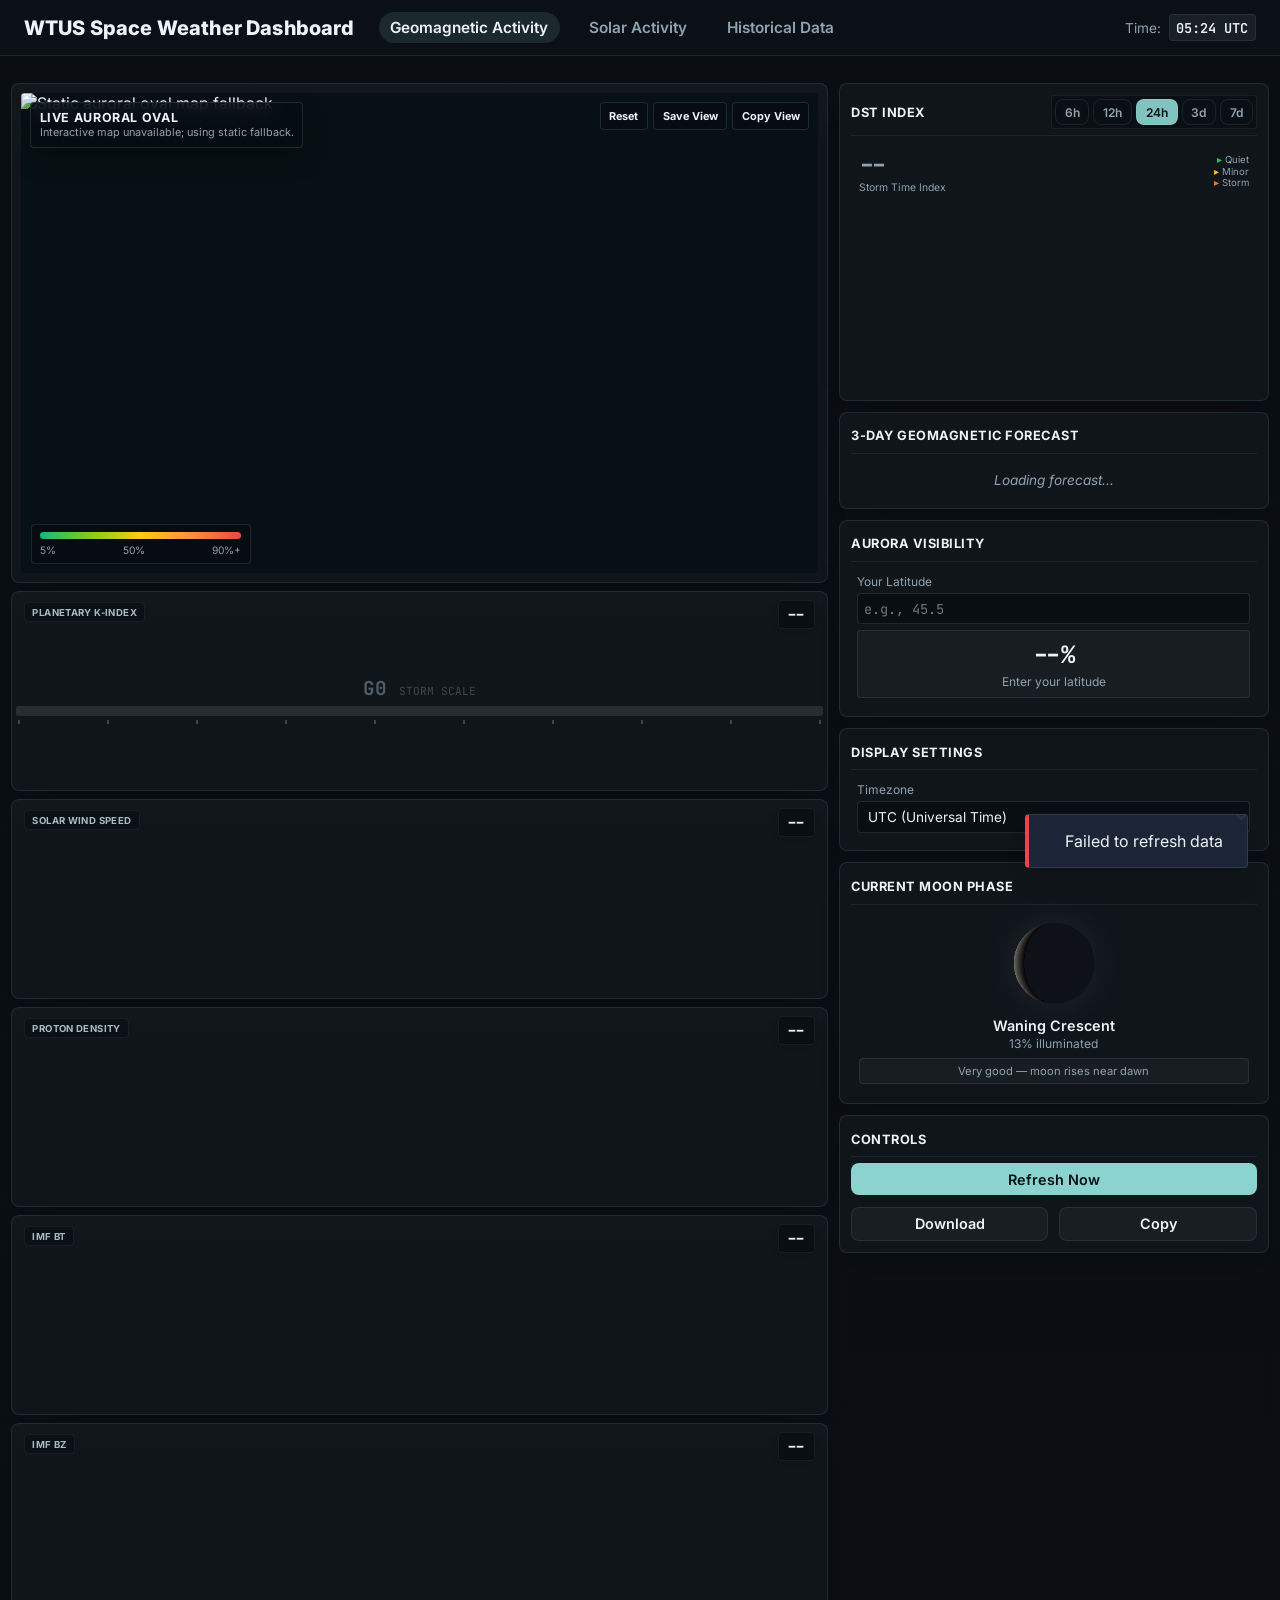
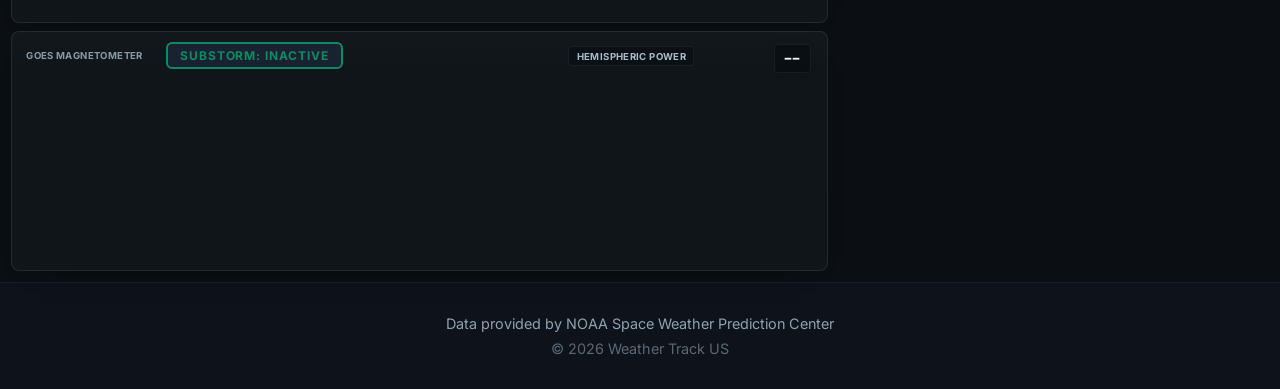
==== commit 368a3792: "Site fix on macOS." ====
--- a/templates/index.html
+++ b/templates/index.html
@@ -2594,10 +2594,33 @@
         </div>
     </nav>
 
-    <div class="mobile-page-switcher" aria-label="Quick page switch">
+    <div class="mobile-page-switcher" aria-label="Quick page switch" hidden>
         <a href="/" class="mobile-page-link active">Geomagnetic</a>
         <a href="/solar" class="mobile-page-link">Solar</a>
     </div>
+
+    <script>
+        (function() {
+            try {
+                const mobileSwitcher = document.querySelector('.mobile-page-switcher');
+                if (!mobileSwitcher) return;
+
+                const mediaQuery = window.matchMedia('(max-width: 768px)');
+                const syncMobileSwitcher = () => {
+                    mobileSwitcher.hidden = !mediaQuery.matches;
+                };
+
+                syncMobileSwitcher();
+                if (typeof mediaQuery.addEventListener === 'function') {
+                    mediaQuery.addEventListener('change', syncMobileSwitcher);
+                } else if (typeof mediaQuery.addListener === 'function') {
+                    mediaQuery.addListener(syncMobileSwitcher);
+                }
+            } catch (e) {
+                console.warn('Mobile switcher sync failed:', e);
+            }
+        })();
+    </script>
 
     <!-- System Alerts Container (supports multiple alerts). Individual banners are created by JS. -->
     <div id="system-alerts-container" style="margin: 0.5rem 1rem;"></div>
@@ -6074,6 +6097,28 @@
             const container = document.getElementById('system-alerts-container');
             container.innerHTML = '';
 
+            function escapeHtml(str) {
+                return String(str || '').replace(/[&<>"']/g, function (s) {
+                    return ({ '&': '&amp;', '<': '&lt;', '>': '&gt;', '"': '&quot;', "'": '&#39;' })[s];
+                });
+            }
+
+            function formatAlertMessage(message, issueRepo) {
+                let formatted = escapeHtml(message);
+
+                formatted = formatted.replace(/(https?:\/\/[^\s<]+)/g, function (url) {
+                    return `<a href="${url}" target="_blank" rel="noopener noreferrer">${url}</a>`;
+                });
+
+                if (issueRepo) {
+                    formatted = formatted.replace(/(^|\s)#(\d+)\b/g, function (_, pre, id) {
+                        return pre + `<a href="https://github.com/${issueRepo}/issues/${id}" target="_blank" rel="noopener noreferrer">#${id}</a>`;
+                    });
+                }
+
+                return formatted;
+            }
+
             if (!alerts || alerts.length === 0) return;
 
             alerts.forEach((config, idx) => {
@@ -6093,36 +6138,39 @@
 
                 const inner = document.createElement('div');
                 inner.className = 'system-alert-banner__inner';
+                inner.style.display = 'flex';
+                inner.style.alignItems = 'flex-start';
+                inner.style.gap = '0.9rem';
 
                 const icon = document.createElement('span');
                 icon.style.fontSize = '1.5rem';
 
                 const body = document.createElement('div');
                 body.className = 'system-alert-banner__body';
+                body.style.flex = '1';
+                body.style.minWidth = '0';
 
                 const titleEl = document.createElement('div');
                 titleEl.className = 'system-alert-banner__title';
 
                 const messageEl = document.createElement('div');
                 messageEl.className = 'system-alert-banner__message';
+                messageEl.style.wordBreak = 'break-word';
 
                 const closeBtn = document.createElement('button');
                 closeBtn.className = 'system-alert-banner__close';
                 closeBtn.textContent = '×';
-
-                // Set textual content and styles based on type
-                function escapeHtml(str) {
-                    return String(str || '').replace(/[&<>"']/g, function (s) {
-                        return ({ '&': '&amp;', '<': '&lt;', '>': '&gt;', '"': '&quot;', "'": '&#39;' })[s];
-                    });
-                }
-
-                let processed = escapeHtml(messageText);
-                if (config.issue_repo) {
-                    processed = processed.replace(/(^|\s)#(\d+)\b/g, function (_, pre, id) {
-                        return pre + `<a href="https://github.com/${config.issue_repo}/issues/${id}" target="_blank" rel="noopener noreferrer">#${id}</a>`;
-                    });
-                }
+                closeBtn.type = 'button';
+                closeBtn.style.flexShrink = '0';
+                closeBtn.style.width = '30px';
+                closeBtn.style.height = '30px';
+                closeBtn.style.border = '1px solid rgba(180, 215, 228, 0.12)';
+                closeBtn.style.borderRadius = '999px';
+                closeBtn.style.background = 'rgba(255, 255, 255, 0.03)';
+                closeBtn.style.color = 'var(--text-secondary, #8fa2b1)';
+                closeBtn.style.cursor = 'pointer';
+                closeBtn.style.fontSize = '1rem';
+                closeBtn.style.lineHeight = '1';
 
                 // Type styling
                 let bgColor = 'rgba(59, 130, 246, 0.12)', borderColor = '#5fa6bb', iconText = '', titleText = 'System Notice';
@@ -6142,7 +6190,7 @@
                 banner.style.setProperty('--alert-accent', borderColor);
                 icon.textContent = iconText;
                 titleEl.textContent = titleText;
-                messageEl.innerHTML = processed;
+                messageEl.innerHTML = formatAlertMessage(messageText, config.issue_repo);
 
                 // Wire close behavior
                 if (config.dismissible) {
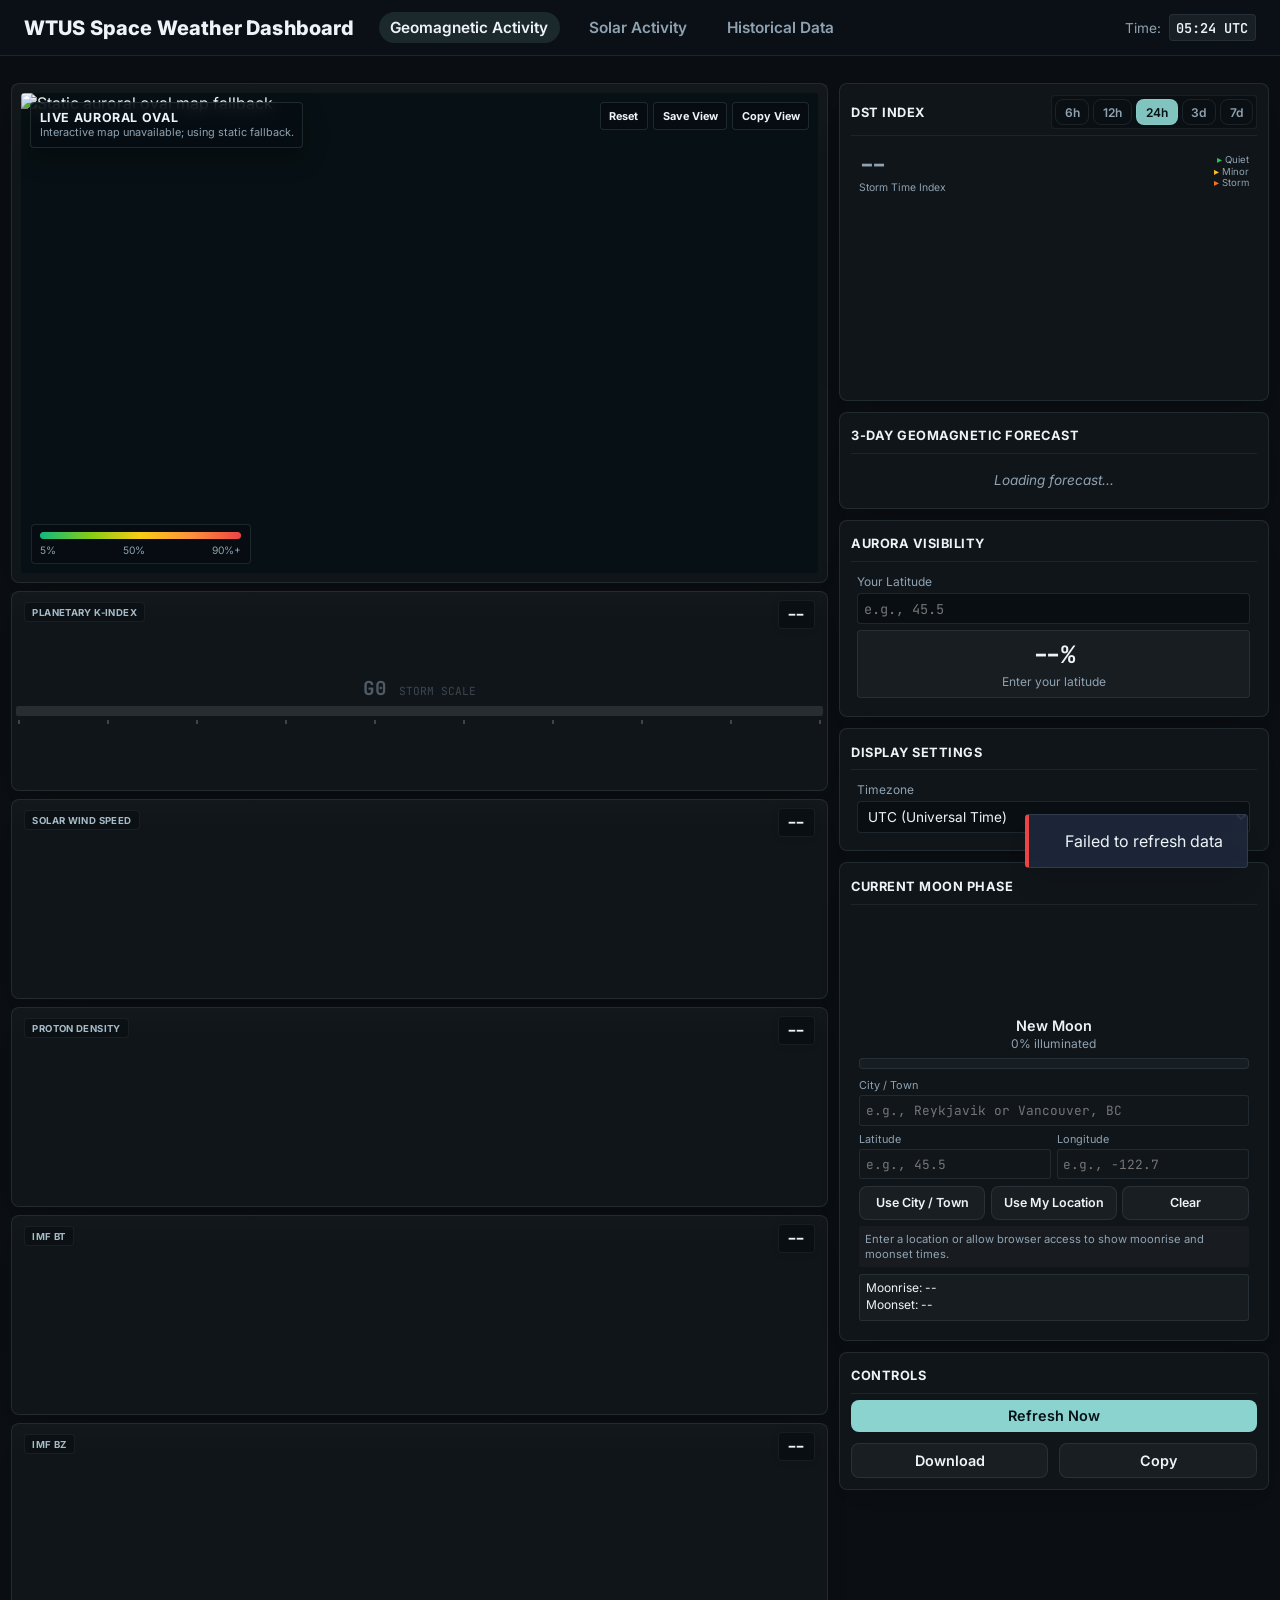
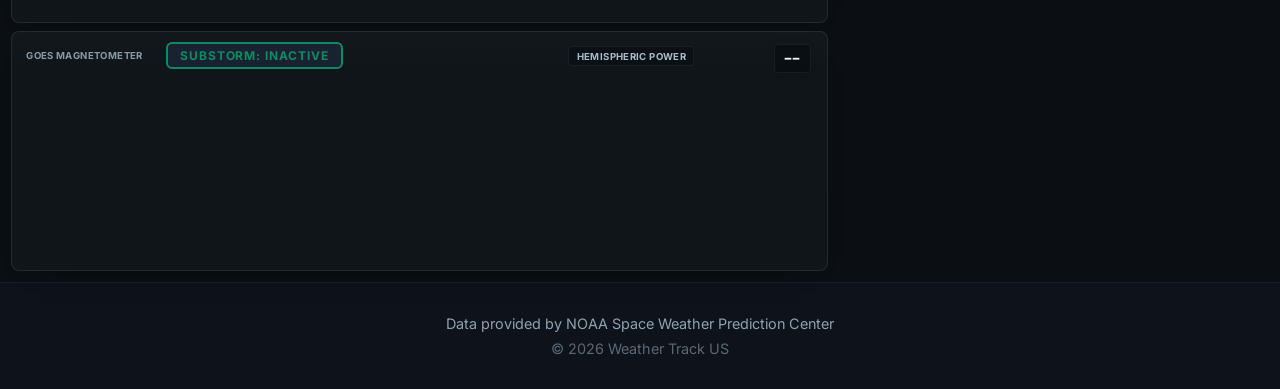
==== commit 77f9ebdf: "Added Moonrise/Moonset times for user's provided location." ====
--- a/templates/index.html
+++ b/templates/index.html
@@ -2863,6 +2863,38 @@
                     <div style="font-weight: 600; margin-bottom: 0.15rem; color: var(--text-primary); font-size: 0.9rem;" id="moon-phase-name">New Moon</div>
                     <div style="font-size: 0.75rem; color: var(--text-secondary); margin-bottom: 0.4rem;" id="moon-illumination">0% illuminated</div>
                     <div style="font-size: 0.7rem; color: var(--text-secondary); padding: 0.3rem; background: rgba(255,255,255,0.03); border-radius: 3px; line-height: 1.3;" id="moon-visibility-impact"></div>
+                    <div style="display: grid; gap: 0.4rem; margin-top: 0.55rem; text-align: left;">
+                        <div>
+                            <label style="display: block; margin-bottom: 0.2rem; color: var(--text-secondary); font-size: 0.68rem;">City / Town</label>
+                            <input type="text" id="moon-location-query" placeholder="e.g., Reykjavik or Vancouver, BC"
+                                   style="width: 100%; padding: 0.35rem; background: var(--bg-card); border: 1px solid var(--border); border-radius: 3px; color: var(--text-primary); font-family: var(--font-mono); font-size: 0.8rem;"
+                                   onchange="calculateMoonPhase()">
+                        </div>
+                        <div style="display: grid; grid-template-columns: 1fr 1fr; gap: 0.35rem;">
+                            <div>
+                                <label style="display: block; margin-bottom: 0.2rem; color: var(--text-secondary); font-size: 0.68rem;">Latitude</label>
+                                <input type="number" id="moon-latitude" placeholder="e.g., 45.5" step="0.0001" min="-90" max="90"
+                                       style="width: 100%; padding: 0.35rem; background: var(--bg-card); border: 1px solid var(--border); border-radius: 3px; color: var(--text-primary); font-family: var(--font-mono); font-size: 0.8rem;"
+                                       onchange="calculateMoonPhase()">
+                            </div>
+                            <div>
+                                <label style="display: block; margin-bottom: 0.2rem; color: var(--text-secondary); font-size: 0.68rem;">Longitude</label>
+                                <input type="number" id="moon-longitude" placeholder="e.g., -122.7" step="0.0001" min="-180" max="180"
+                                       style="width: 100%; padding: 0.35rem; background: var(--bg-card); border: 1px solid var(--border); border-radius: 3px; color: var(--text-primary); font-family: var(--font-mono); font-size: 0.8rem;"
+                                       onchange="calculateMoonPhase()">
+                            </div>
+                        </div>
+                        <div style="display: flex; gap: 0.35rem; flex-wrap: wrap;">
+                            <button class="btn btn-secondary" type="button" style="flex: 1 1 0; min-height: 34px; padding: 0.35rem 0.55rem; font-size: 0.78rem;" onclick="searchMoonLocation()">Use City / Town</button>
+                            <button class="btn btn-secondary" type="button" style="flex: 1 1 0; min-height: 34px; padding: 0.35rem 0.55rem; font-size: 0.78rem;" onclick="useMoonLocation()">Use My Location</button>
+                            <button class="btn btn-secondary" type="button" style="flex: 1 1 0; min-height: 34px; padding: 0.35rem 0.55rem; font-size: 0.78rem;" onclick="clearMoonLocation()">Clear</button>
+                        </div>
+                        <div id="moon-location-status" style="font-size: 0.7rem; color: var(--text-secondary); padding: 0.35rem; background: rgba(255,255,255,0.03); border-radius: 3px; line-height: 1.35;">Enter a location or allow browser access to show moonrise and moonset times.</div>
+                        <div id="moon-rise-set" style="font-size: 0.75rem; color: var(--text-primary); padding: 0.35rem; background: rgba(255,255,255,0.03); border-radius: 3px; border: 1px solid var(--border); line-height: 1.4;">
+                            <div id="moonrise-label">Moonrise: --</div>
+                            <div id="moonset-label">Moonset: --</div>
+                        </div>
+                    </div>
                 </div>
             </div>
 
@@ -3032,6 +3064,20 @@
                 document.getElementById('timezone-selector').value = savedTz;
                 currentTimezone = savedTz;
             }
+
+            const savedMoonLat = localStorage.getItem('moonLatitude');
+            const savedMoonLon = localStorage.getItem('moonLongitude');
+            const savedMoonLocation = localStorage.getItem('moonLocationQuery');
+            if (savedMoonLat && savedMoonLon) {
+                const moonLatitudeInput = document.getElementById('moon-latitude');
+                const moonLongitudeInput = document.getElementById('moon-longitude');
+                if (moonLatitudeInput) moonLatitudeInput.value = savedMoonLat;
+                if (moonLongitudeInput) moonLongitudeInput.value = savedMoonLon;
+            }
+            if (savedMoonLocation) {
+                const moonLocationInput = document.getElementById('moon-location-query');
+                if (moonLocationInput) moonLocationInput.value = savedMoonLocation;
+            }
             
             // Initialize moon phase
             calculateMoonPhase();
@@ -3243,11 +3289,13 @@
             const chart = echarts.init(container);
             window.echartsInstances['chart-dst'] = chart;
             
-            // Calculate Y axis range
-            const minDst = Math.min(...values, -50);
-            const maxDst = Math.max(...values, 50);
-            const yMin = Math.min(minDst - 20, -100);
-            const yMax = Math.max(maxDst + 20, 50);
+            // Calculate Y axis range from the data so the storm curve keeps its shape.
+            const minDst = Math.min(...values);
+            const maxDst = Math.max(...values);
+            const span = Math.max(20, maxDst - minDst);
+            const padding = Math.max(5, span * 0.18);
+            const yMin = Math.min(minDst - padding, -5);
+            const yMax = Math.max(maxDst + padding, 5);
             
             // Normalize function to map Dst values to gradient positions (0 = bottom, 1 = top)
             // Note: More negative Dst = more severe storm = should be red (at bottom of chart)
@@ -5854,57 +5902,191 @@
             }
         }
 
+        function formatMoonTimeInTimezone(isoString, timezoneName) {
+            if (!isoString) {
+                return '--';
+            }
+
+            const date = new Date(isoString);
+            if (!timezoneName || timezoneName === 'UTC') {
+                return date.toISOString().slice(11, 16) + ' UTC';
+            }
+
+            try {
+                return date.toLocaleString('en-US', {
+                    timeZone: timezoneName,
+                    hour: '2-digit',
+                    minute: '2-digit',
+                    hour12: true,
+                    timeZoneName: 'short'
+                });
+            } catch (e) {
+                return date.toISOString().slice(11, 16) + ' UTC';
+            }
+        }
+
         // Moon Phase Calculator
-        function calculateMoonPhase() {
-            const now = new Date();
-            
-            // Known new moon: January 29, 2025 at 12:36 UTC
-            const knownNewMoon = new Date('2025-01-29T12:36:00Z');
-            const lunarCycle = 29.53058867; // synodic month in days
-            
-            // Calculate phase (0-1 through the cycle)
-            const daysSinceNew = (now - knownNewMoon) / (1000 * 60 * 60 * 24);
-            const daysInCycle = ((daysSinceNew % lunarCycle) + lunarCycle) % lunarCycle;
-            const phase = daysInCycle / lunarCycle; // 0 = new, 0.5 = full, 1 = new
-            
-            // Illumination: 0% at new, 100% at full
-            const illumination = Math.round(50 * (1 - Math.cos(phase * 2 * Math.PI)));
-            
-            // Phase name and aurora visibility impact
-            let phaseName, visibilityImpact;
-            
-            if (phase < 0.033 || phase > 0.967) {
-                phaseName = 'New Moon';
-                visibilityImpact = 'Excellent for aurora viewing — dark skies';
-            } else if (phase < 0.216) {
-                phaseName = 'Waxing Crescent';
-                visibilityImpact = 'Very good — minimal moonlight interference';
-            } else if (phase < 0.283) {
-                phaseName = 'First Quarter';
-                visibilityImpact = 'Good — moon sets around midnight';
-            } else if (phase < 0.466) {
-                phaseName = 'Waxing Gibbous';
-                visibilityImpact = 'Fair — bright moon may reduce visibility';
-            } else if (phase < 0.533) {
-                phaseName = 'Full Moon';
-                visibilityImpact = 'Poor — bright moonlight washes out aurora';
-            } else if (phase < 0.716) {
-                phaseName = 'Waning Gibbous';
-                visibilityImpact = 'Fair — moon rises late evening';
-            } else if (phase < 0.783) {
-                phaseName = 'Last Quarter';
-                visibilityImpact = 'Good — moon rises after midnight';
-            } else {
-                phaseName = 'Waning Crescent';
-                visibilityImpact = 'Very good — moon rises near dawn';
-            }
-            
-            // Render the moon on canvas
-            renderMoonCanvas(phase, illumination);
-            
-            document.getElementById('moon-phase-name').textContent = phaseName;
-            document.getElementById('moon-illumination').textContent = `${illumination}% illuminated`;
-            document.getElementById('moon-visibility-impact').textContent = visibilityImpact;
+        async function calculateMoonPhase() {
+            const locationQueryInput = document.getElementById('moon-location-query');
+            const latitudeInput = document.getElementById('moon-latitude');
+            const longitudeInput = document.getElementById('moon-longitude');
+            const locationQuery = locationQueryInput ? locationQueryInput.value.trim() : '';
+            const latitude = latitudeInput ? latitudeInput.value.trim() : '';
+            const longitude = longitudeInput ? longitudeInput.value.trim() : '';
+            const locationStatus = document.getElementById('moon-location-status');
+            const moonriseLabel = document.getElementById('moonrise-label');
+            const moonsetLabel = document.getElementById('moonset-label');
+
+            const params = new URLSearchParams();
+            if (locationQuery) {
+                params.set('location', locationQuery);
+            }
+            if (latitude && longitude) {
+                params.set('lat', latitude);
+                params.set('lon', longitude);
+            }
+
+            if (latitudeInput && longitudeInput && ((latitude && !longitude) || (!latitude && longitude))) {
+                if (locationStatus) {
+                    locationStatus.textContent = 'Enter both latitude and longitude to calculate moonrise and moonset.';
+                }
+                if (moonriseLabel) {
+                    moonriseLabel.textContent = 'Moonrise: --';
+                }
+                if (moonsetLabel) {
+                    moonsetLabel.textContent = 'Moonset: --';
+                }
+                return;
+            }
+
+            if (!locationQuery && !latitude && !longitude) {
+                if (locationStatus) {
+                    locationStatus.textContent = 'Enter a location or allow browser access to show moonrise and moonset times.';
+                }
+                if (moonriseLabel) {
+                    moonriseLabel.textContent = 'Moonrise: --';
+                }
+                if (moonsetLabel) {
+                    moonsetLabel.textContent = 'Moonset: --';
+                }
+                return;
+            }
+
+            try {
+                const response = await fetch(`/api/moon-data${params.toString() ? `?${params.toString()}` : ''}`);
+                const data = await response.json();
+
+                if (!response.ok || data.error) {
+                    throw new Error(data.error || 'Failed to fetch moon data');
+                }
+
+                const phase = typeof data.phase_fraction === 'number' ? data.phase_fraction : 0;
+                const illumination = Number.isFinite(data.illumination_percent) ? data.illumination_percent : 0;
+
+                renderMoonCanvas(phase, illumination);
+                document.getElementById('moon-phase-name').textContent = data.phase_name || 'Moon Phase';
+                document.getElementById('moon-illumination').textContent = `${illumination}% illuminated`;
+                document.getElementById('moon-visibility-impact').textContent = data.visibility_impact || '';
+
+                if (data.location) {
+                    if (locationStatus) {
+                        locationStatus.textContent = data.location.label
+                            ? `Times for ${data.location.label} in ${data.location.timezone}.`
+                            : `Times for ${data.location.latitude.toFixed(4)}, ${data.location.longitude.toFixed(4)} in ${data.location.timezone}.`;
+                    }
+                    if (moonriseLabel) {
+                        moonriseLabel.textContent = `Moonrise: ${data.moonrise_label || formatMoonTimeInTimezone(data.moonrise, data.location.timezone)}`;
+                    }
+                    if (moonsetLabel) {
+                        moonsetLabel.textContent = `Moonset: ${data.moonset_label || formatMoonTimeInTimezone(data.moonset, data.location.timezone)}`;
+                    }
+                    if (latitude && longitude) {
+                        localStorage.setItem('moonLatitude', latitude);
+                        localStorage.setItem('moonLongitude', longitude);
+                    }
+                    if (locationQuery) {
+                        localStorage.setItem('moonLocationQuery', locationQuery);
+                    }
+                } else {
+                    if (locationStatus) {
+                        locationStatus.textContent = 'Enter a location or allow browser access to show moonrise and moonset times.';
+                    }
+                    if (moonriseLabel) {
+                        moonriseLabel.textContent = 'Moonrise: --';
+                    }
+                    if (moonsetLabel) {
+                        moonsetLabel.textContent = 'Moonset: --';
+                    }
+                }
+            } catch (error) {
+                console.error('Error fetching moon data:', error);
+                if (locationStatus) {
+                    locationStatus.textContent = 'Unable to load moonrise and moonset right now.';
+                }
+            }
+        }
+
+        function useMoonLocation() {
+            if (!navigator.geolocation) {
+                showToast('Browser location is not available.', 'error');
+                return;
+            }
+
+            const locationQueryInput = document.getElementById('moon-location-query');
+            if (locationQueryInput) {
+                locationQueryInput.value = '';
+            }
+            localStorage.removeItem('moonLocationQuery');
+
+            navigator.geolocation.getCurrentPosition(
+                (position) => {
+                    const latitude = position.coords.latitude.toFixed(4);
+                    const longitude = position.coords.longitude.toFixed(4);
+                    const latitudeInput = document.getElementById('moon-latitude');
+                    const longitudeInput = document.getElementById('moon-longitude');
+
+                    if (latitudeInput) latitudeInput.value = latitude;
+                    if (longitudeInput) longitudeInput.value = longitude;
+                    localStorage.setItem('moonLatitude', latitude);
+                    localStorage.setItem('moonLongitude', longitude);
+                    calculateMoonPhase();
+                },
+                (error) => {
+                    console.error('Geolocation error:', error);
+                    showToast('Location access was not granted.', 'error');
+                },
+                { enableHighAccuracy: false, timeout: 10000, maximumAge: 300000 }
+            );
+        }
+
+        function clearMoonLocation() {
+            const locationQueryInput = document.getElementById('moon-location-query');
+            const latitudeInput = document.getElementById('moon-latitude');
+            const longitudeInput = document.getElementById('moon-longitude');
+            if (locationQueryInput) locationQueryInput.value = '';
+            if (latitudeInput) latitudeInput.value = '';
+            if (longitudeInput) longitudeInput.value = '';
+            localStorage.removeItem('moonLocationQuery');
+            localStorage.removeItem('moonLatitude');
+            localStorage.removeItem('moonLongitude');
+            calculateMoonPhase();
+        }
+
+        async function searchMoonLocation() {
+            const locationQueryInput = document.getElementById('moon-location-query');
+            const latitudeInput = document.getElementById('moon-latitude');
+            const longitudeInput = document.getElementById('moon-longitude');
+            if (!locationQueryInput || !locationQueryInput.value.trim()) {
+                showToast('Enter a city or town name first.', 'error');
+                return;
+            }
+
+            if (latitudeInput) latitudeInput.value = '';
+            if (longitudeInput) longitudeInput.value = '';
+            localStorage.removeItem('moonLatitude');
+            localStorage.removeItem('moonLongitude');
+            localStorage.setItem('moonLocationQuery', locationQueryInput.value.trim());
+            calculateMoonPhase();
         }
         
         /**
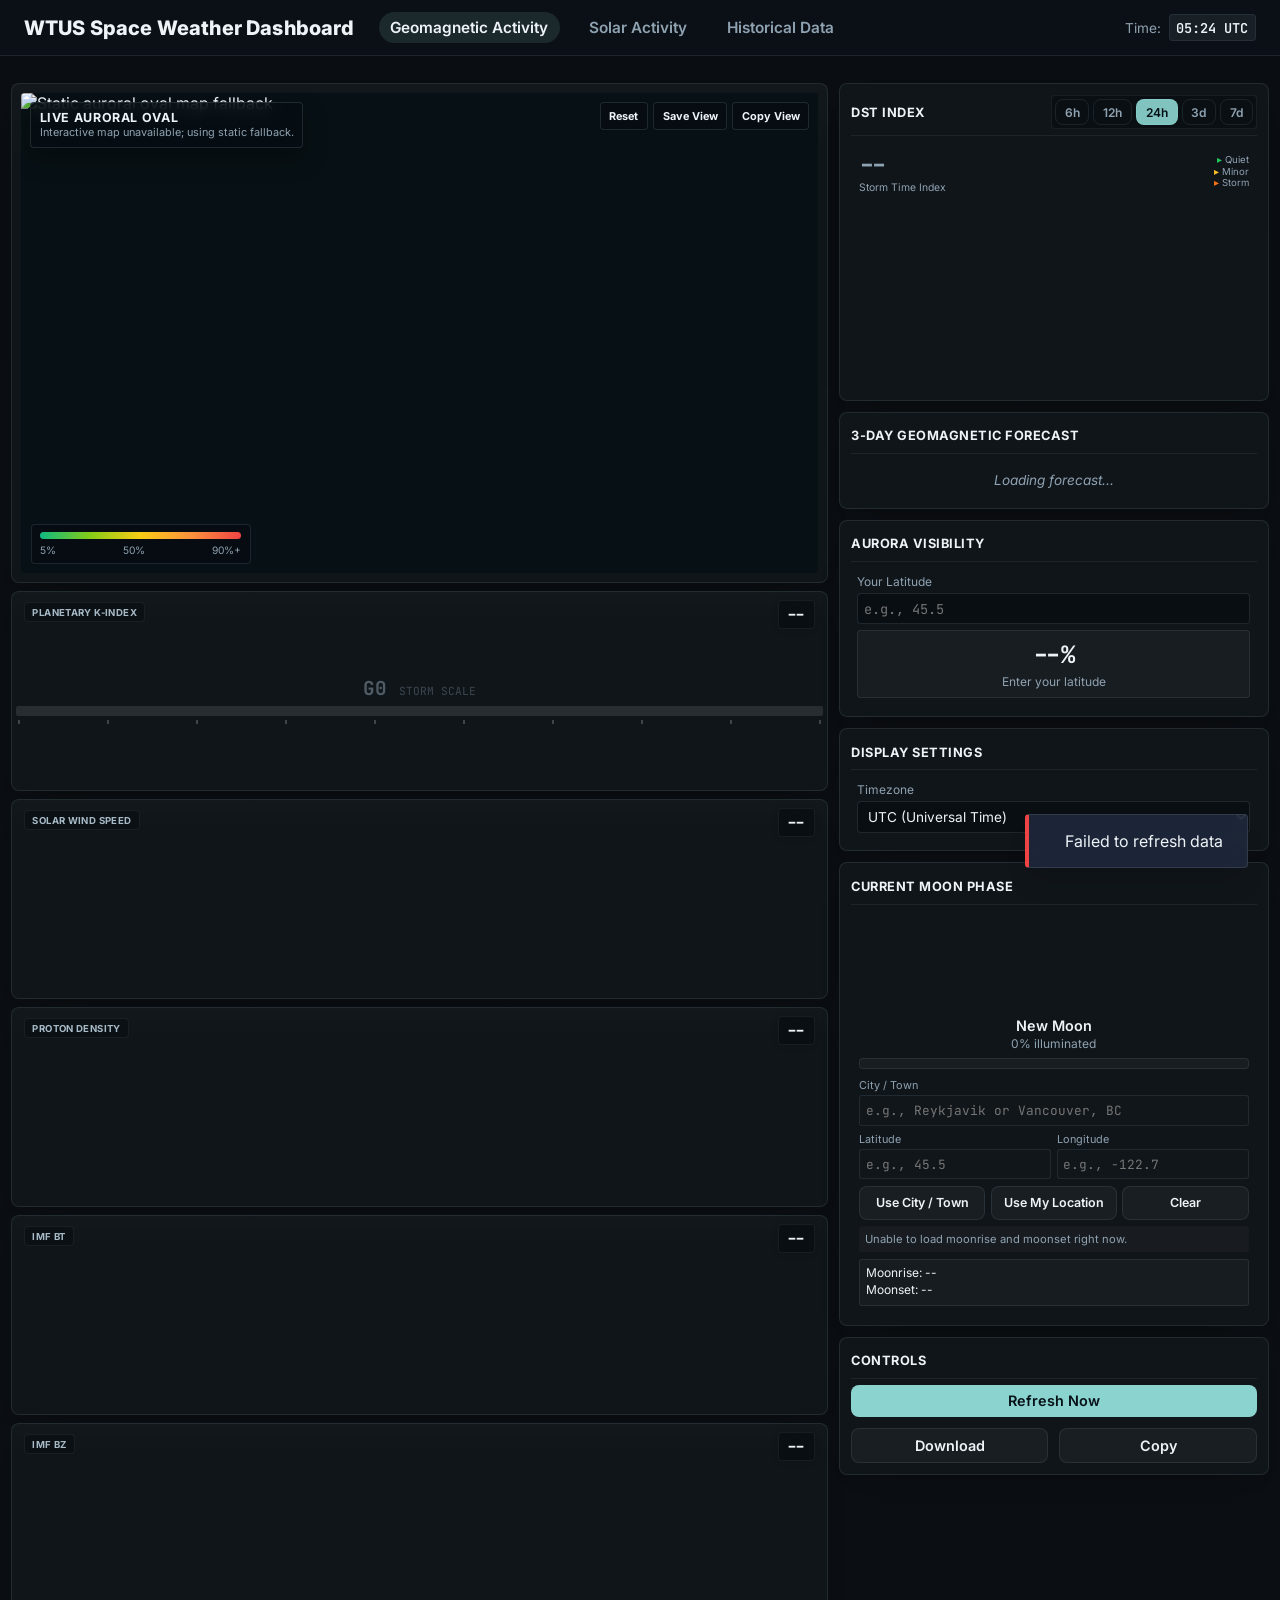
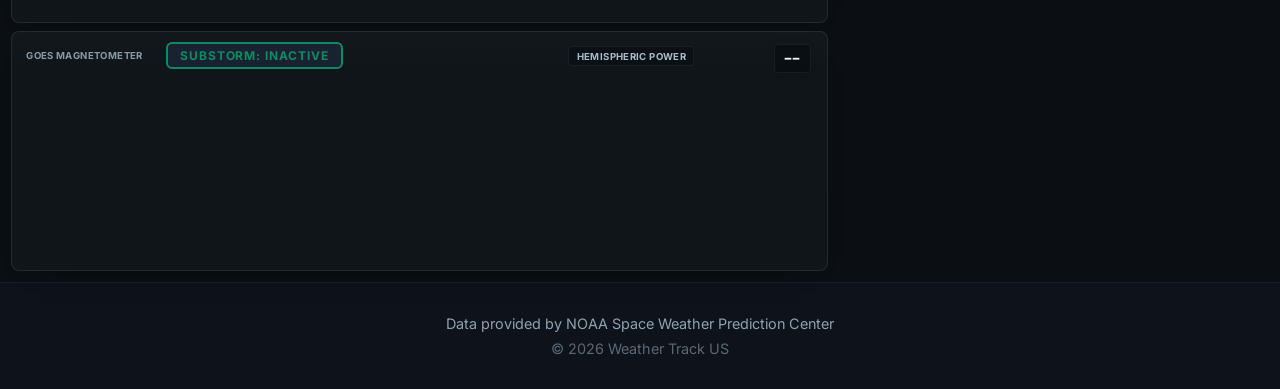
==== commit 13281754: "Fixed moon phase bug, where illumination % was not accurate." ====
--- a/templates/index.html
+++ b/templates/index.html
@@ -5959,19 +5959,6 @@
                 return;
             }
 
-            if (!locationQuery && !latitude && !longitude) {
-                if (locationStatus) {
-                    locationStatus.textContent = 'Enter a location or allow browser access to show moonrise and moonset times.';
-                }
-                if (moonriseLabel) {
-                    moonriseLabel.textContent = 'Moonrise: --';
-                }
-                if (moonsetLabel) {
-                    moonsetLabel.textContent = 'Moonset: --';
-                }
-                return;
-            }
-
             try {
                 const response = await fetch(`/api/moon-data${params.toString() ? `?${params.toString()}` : ''}`);
                 const data = await response.json();
